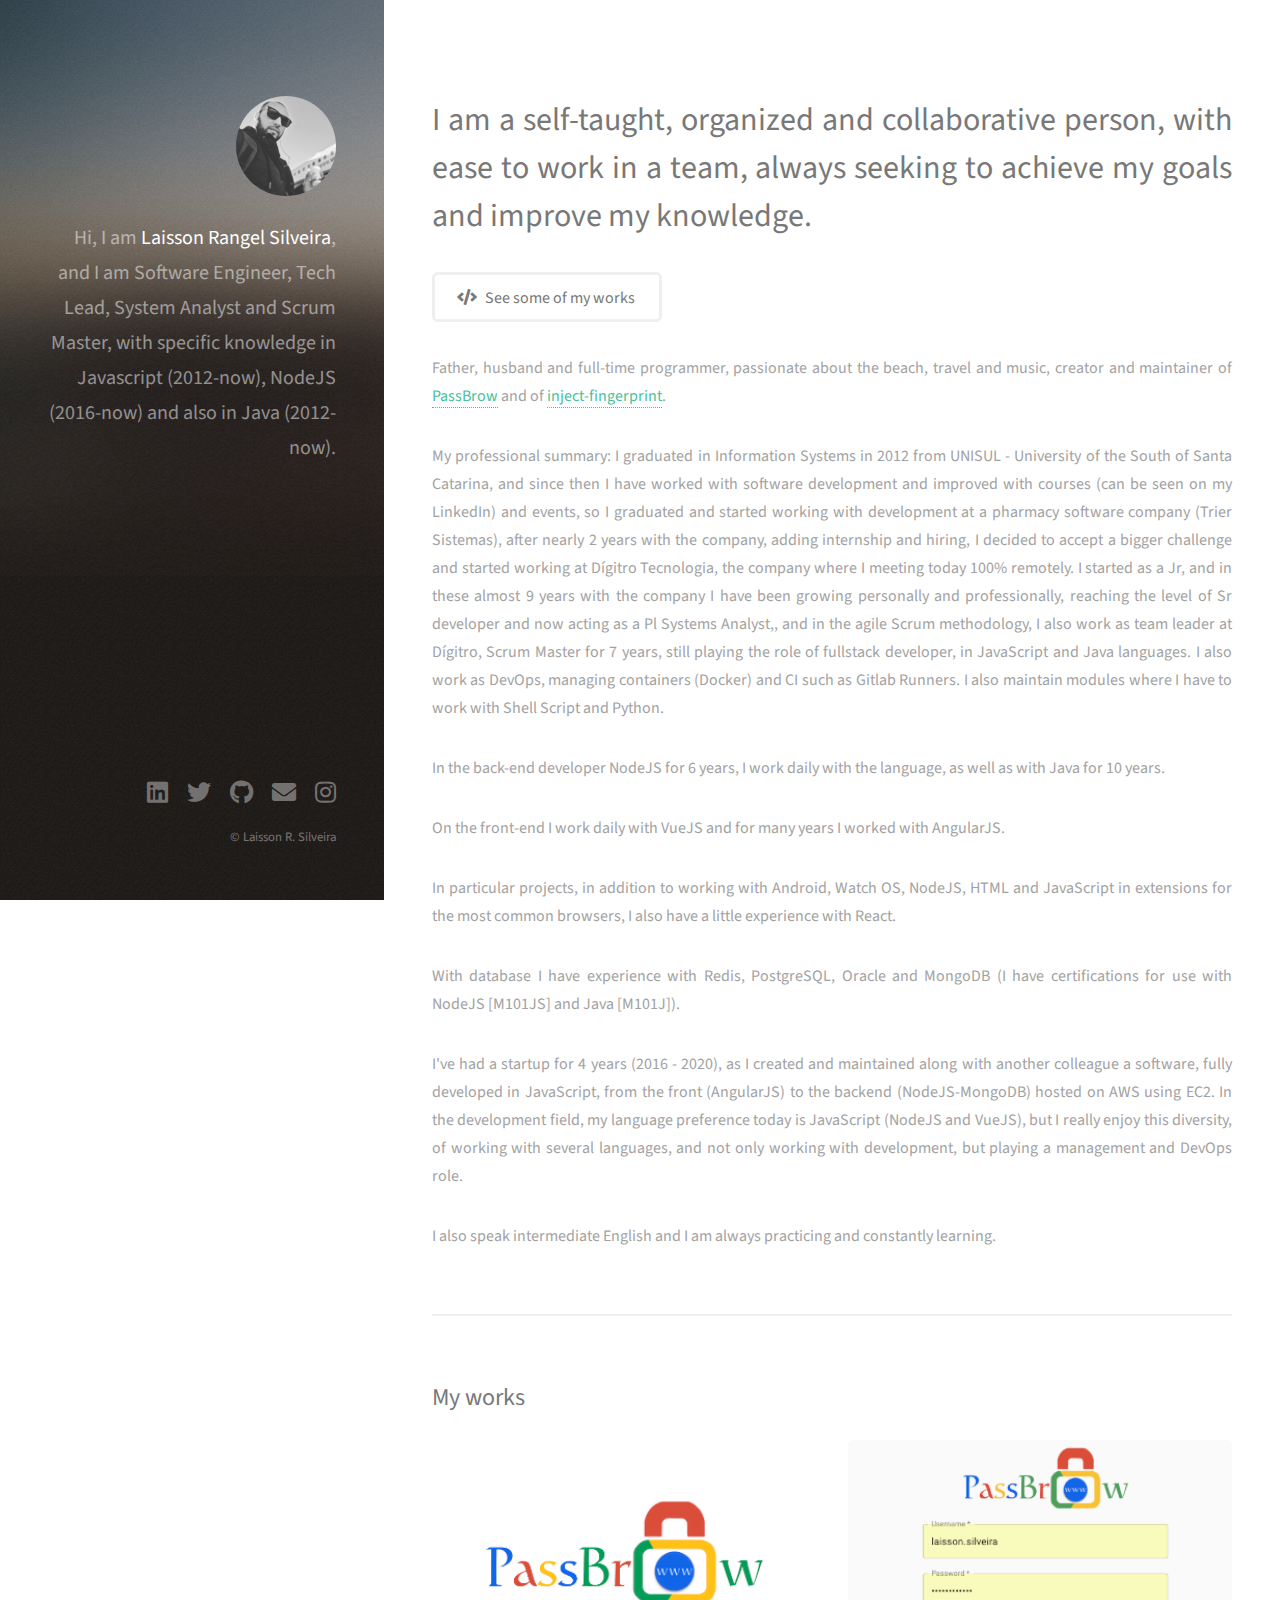
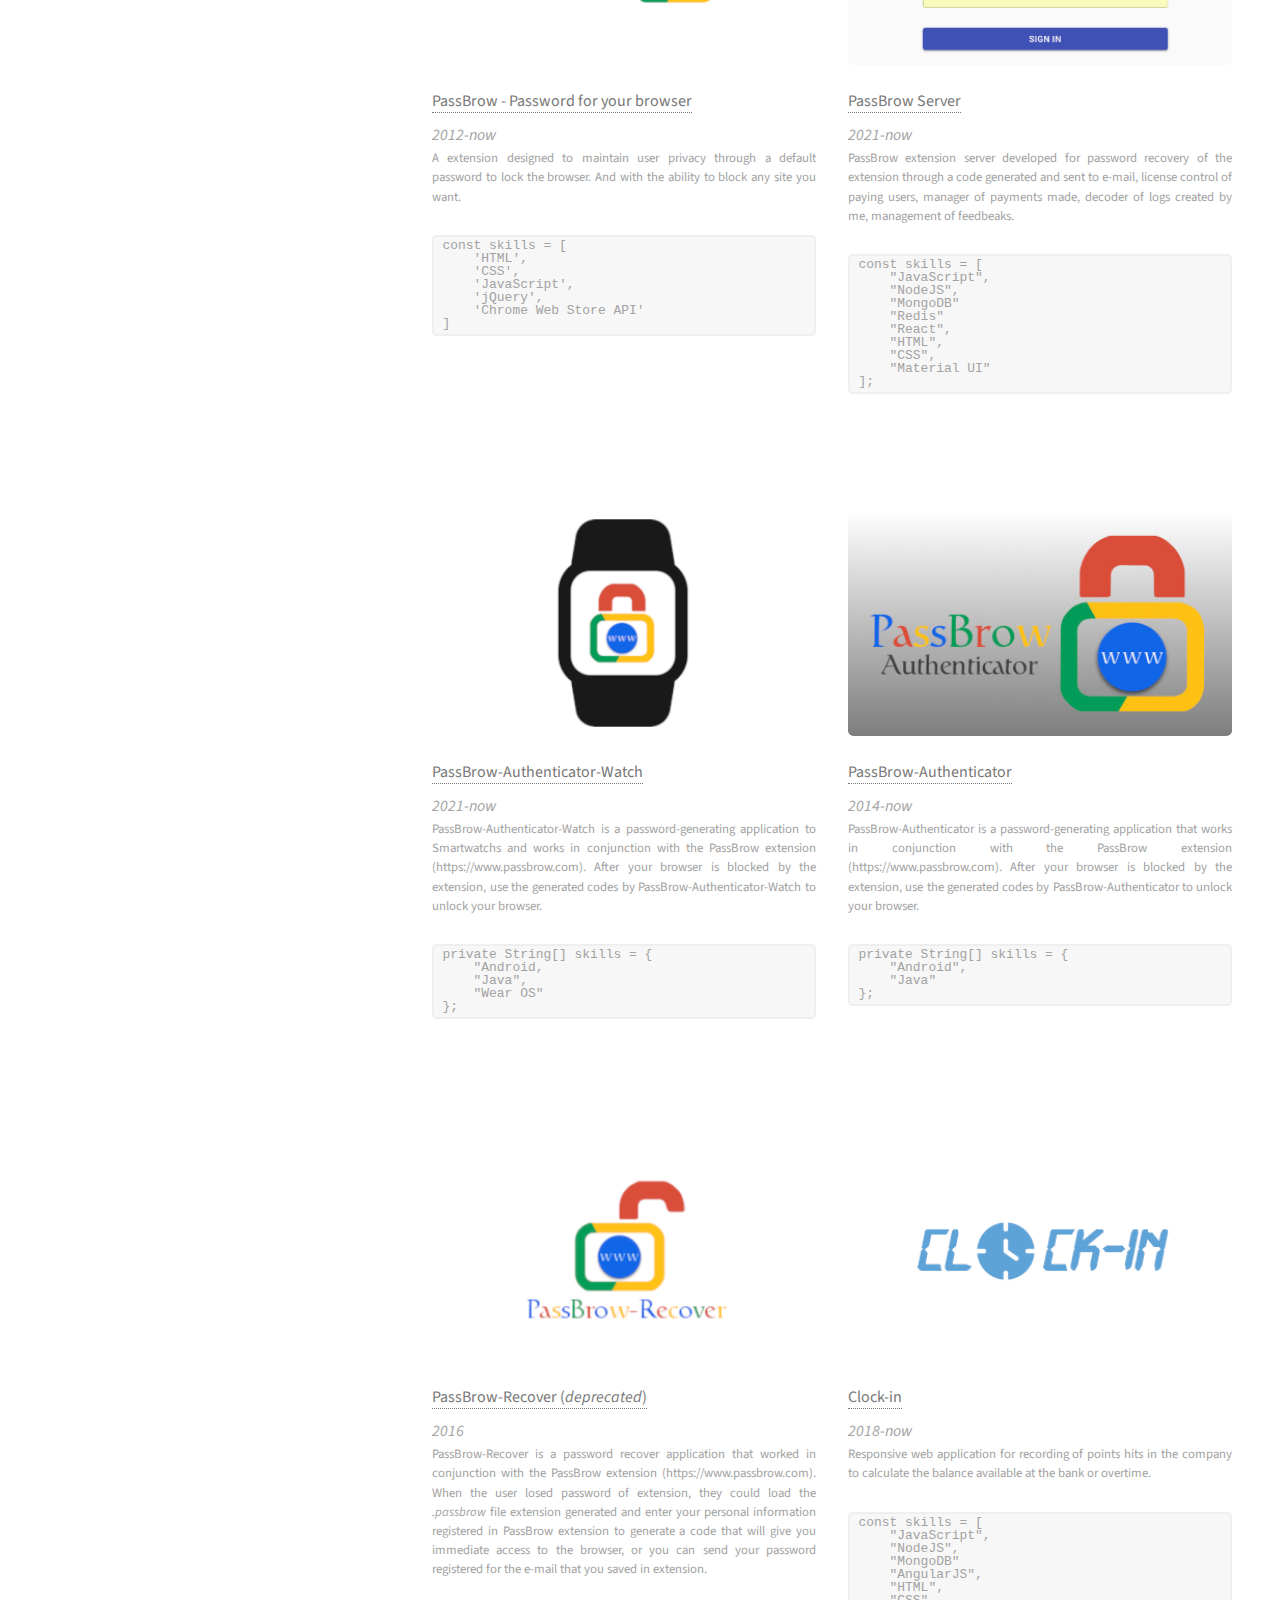
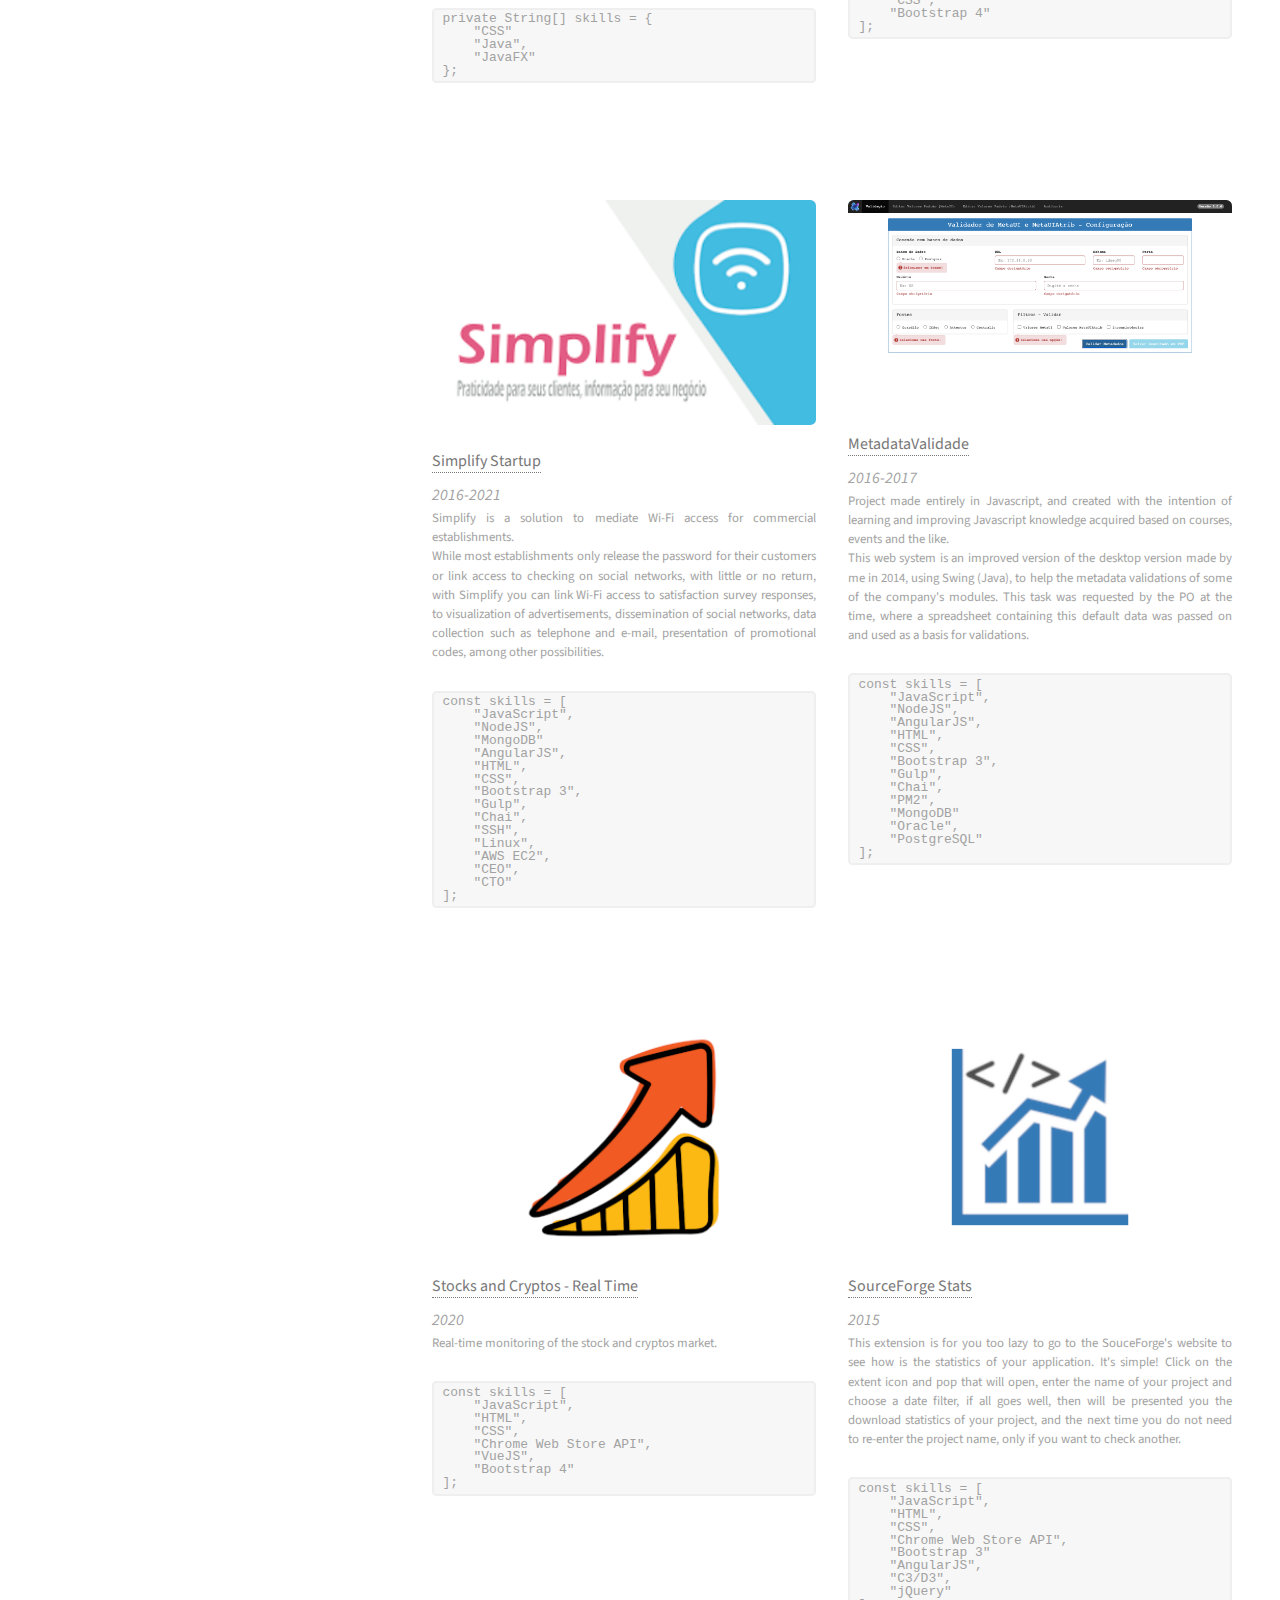
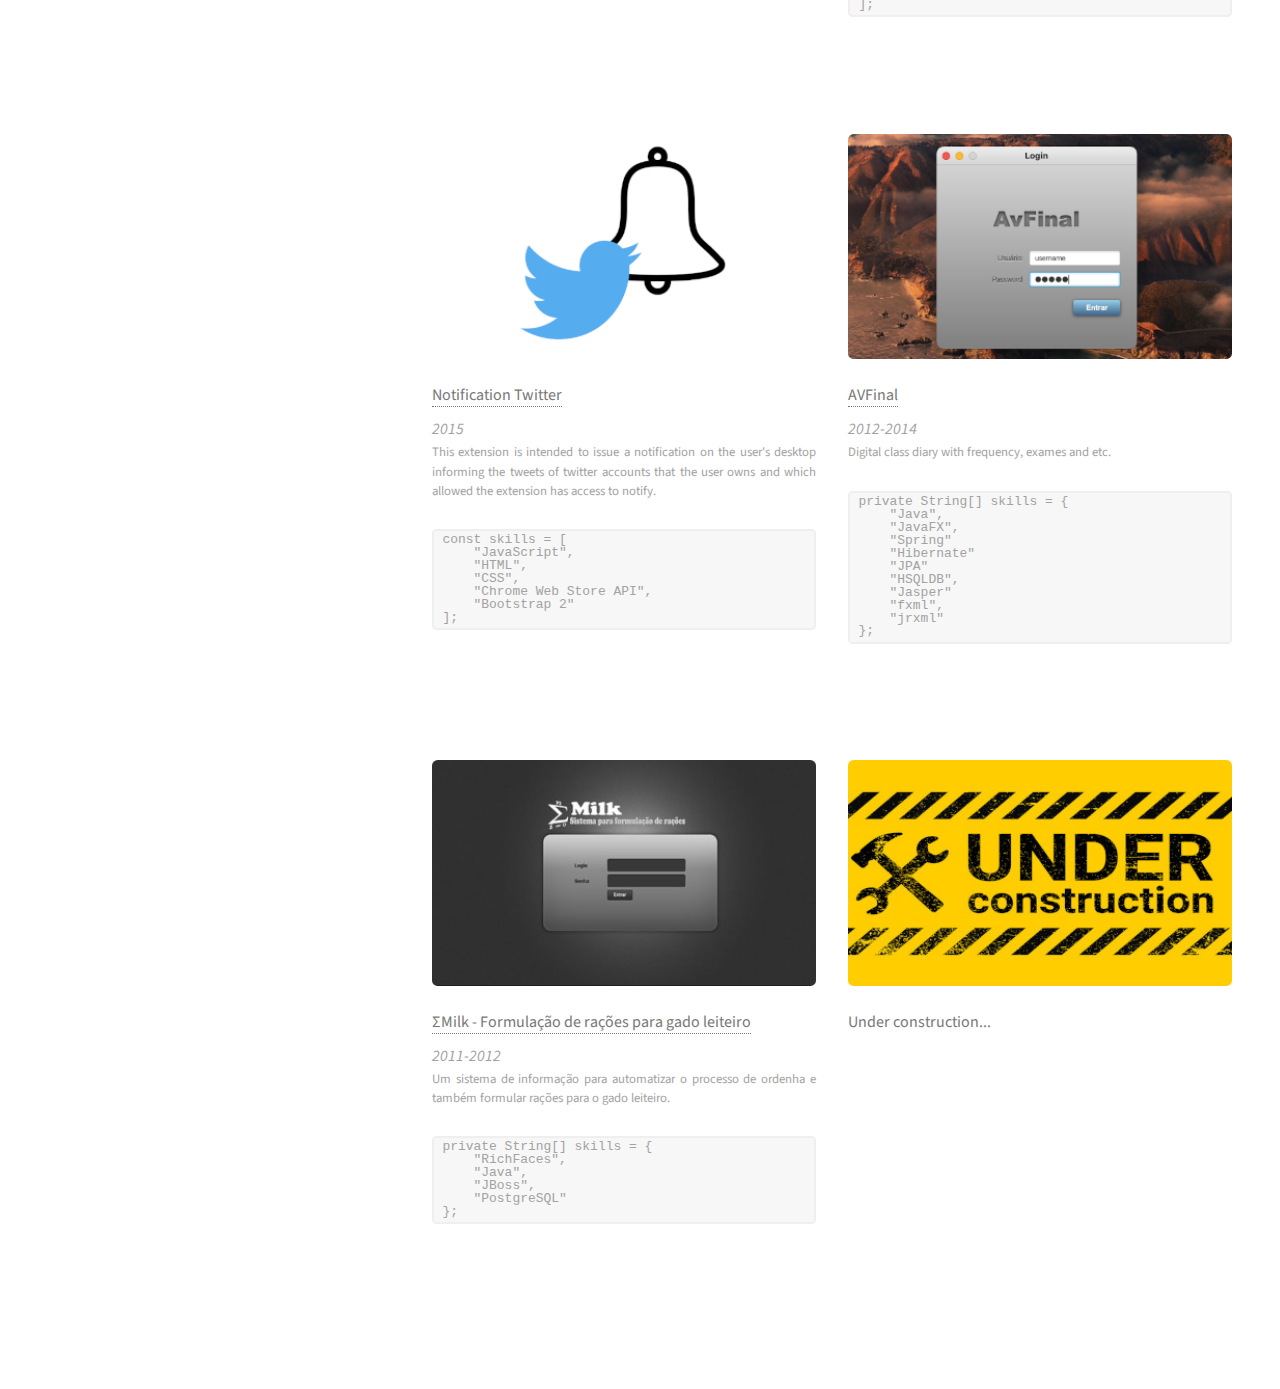
==== index.html @ 59144c46 "Fix" ====
<!DOCTYPE HTML>
<html>

<head>
    <title>Laisson Silveira</title>
    <meta charset="utf-8" />
    <link rel="icon" href="images/favicon.png">
    <meta name="viewport" content="width=device-width, initial-scale=1, user-scalable=no" />
    <meta name="description"
        content="Hi, I am Laisson R. Silveira, and I am Software Engineer, Tech Lead, System Analyst and Scrum Master, with specific knowledge in Javascript and also in Java." />
    <meta itemprop="name" content="Laisson R. Silveira - Software Engineer | Systems analyst">
    <meta itemprop="image" content="https://laissonsilveira.github.io/images/me.jpg">
    <meta name="twitter:card" content="summary" />
    <meta name="twitter:site" content="@laisson_rangel" />
    <meta name="twitter:title" content="Laisson R. Silveira - Software Engineer" />
    <meta name="twitter:url" content="http://laissonsilveira.github.io/" />
    <meta name="twitter:image" content="https://laissonsilveira.github.io/images/me.jpg" />
    <meta name="twitter:description"
        content="Hi, I am Laisson R. Silveira, and I am Software Engineer, Tech Lead, System Analyst and Scrum Master, with specific knowledge in Javascript and also in Java." />
    <link rel="stylesheet" href="assets/css/main.css" />
    <!-- Global site tag (gtag.js) - Google Analytics -->
    <script async src="https://www.googletagmanager.com/gtag/js?id=G-X16SD6MWQ6"></script>
    <script>
        window.dataLayer = window.dataLayer || [];
        function gtag() { dataLayer.push(arguments); }
        gtag('js', new Date());
        gtag('config', 'G-X16SD6MWQ6');
    </script>
</head>

<body class="is-preload">
    <!-- Header -->
    <header id="header">
        <div class="inner">
            <a href="#" class="image avatar"><img src="images/avatar.jpg" alt="" /></a>
            <h1>
                Hi, I am <strong>Laisson Rangel Silveira</strong>, and I am Software Engineer, Tech Lead, System Analyst
                and Scrum Master, with specific knowledge in Javascript (2012-now), NodeJS (2016-now) and also in Java
                (2012-now).
            </h1>
        </div>
    </header>

    <!-- Main -->
    <div id="main">
        <!-- Description -->
        <section class="description-text">
            <header class="major">
                <h2>I am a self-taught, organized and collaborative person, with ease to work in a team, always seeking
                    to achieve my goals and improve my knowledge.</h2>
                <ul class="actions">
                    <li><a href="#my-works" class="button icon solid fa-code">See some of my works</a></li>
                </ul>
            </header>
            <p>
                Father, husband and full-time programmer, passionate about the beach, travel and music, creator and
                maintainer of <a href="https://www.passbrow.com" target="_blank">PassBrow</a> and of <a
                    href="https://laissonsilveira.github.io/inject-fingerprint/" target="_blank">inject-fingerprint</a>.
            </p>
            <p>
                My professional summary: I graduated in Information Systems in 2012 from UNISUL - University of the
                South of Santa Catarina, and since then I have worked with software development and improved with
                courses (can be seen on my LinkedIn) and events, so I graduated and started working with development
                at a pharmacy software company (Trier Sistemas), after nearly 2 years with the company, adding
                internship
                and hiring, I decided to accept a bigger challenge and started working at Dígitro Tecnologia, the
                company where I meeting today 100% remotely. I started as a Jr, and in these almost 9 years with the
                company I have been growing personally and professionally, reaching the level of Sr developer and
                now
                acting as a Pl Systems Analyst,, and in the agile Scrum methodology, I also work as team leader at
                Dígitro, Scrum Master for 7 years, still playing the role of fullstack developer, in JavaScript and
                Java
                languages. I also work as DevOps, managing containers (Docker) and CI such as Gitlab Runners. I also
                maintain modules where I have to work with Shell Script and Python.
            </p>

            <p>
                In the back-end developer NodeJS for 6 years, I work daily with the language, as well as with Java
                for
                10 years.
            </p>

            <p>
                On the front-end I work daily with VueJS and for many years I worked with AngularJS.
            </p>

            <p>
                In particular projects, in addition to working with Android, Watch OS, NodeJS, HTML and JavaScript
                in
                extensions for the most common browsers, I also have a little experience with React.
            </p>

            <p>
                With database I have experience with
                Redis, PostgreSQL, Oracle and MongoDB (I have certifications for use with NodeJS [M101JS] and Java
                [M101J]).
            </p>
            <p>
                I've had a startup for 4 years (2016 - 2020), as I created and maintained along with another
                colleague a
                software, fully developed in JavaScript, from the front (AngularJS) to the backend (NodeJS-MongoDB)
                hosted on AWS using EC2. In the development field, my language preference today is JavaScript
                (NodeJS
                and VueJS), but I really enjoy this diversity, of working with several languages, and not only
                working
                with development, but playing a management and DevOps role.
            </p>
            <p>
                I also speak intermediate English and I am always practicing and constantly learning.
            </p>
        </section>

        <!-- my-works -->
        <section id="my-works">
            <h2>My works</h2>
            <div class="row">
                <article class="col-6 col-12-xsmall work-item">
                    <a href="images/passbrow/passbrow-02.gif" class="image fit thumb"><img
                            src="images/passbrow/passbrow-01.png" alt="" /></a>
                    <h3>
                        <a href="https://www.passbrow.com" target="_blank">
                            PassBrow - Password for your browser
                        </a>
                    </h3>
                    <em>2012-now</em>
                    <p>A extension designed to maintain user privacy through a default password to lock the browser. And
                        with the ability to block any site you want.</p>
                    </p>
                    <p>
                    <pre>
                        <code>const skills = [
    'HTML',
    'CSS',
    'JavaScript',
    'jQuery',
    'Chrome Web Store API'
]</code>
                    </pre>
                    </p>
                </article>
                <article class="col-6 col-12-xsmall work-item">
                    <a href="images/passbrow/server-02.png" class="image fit thumb"><img
                            src="images/passbrow/server-01.png" alt="" /></a>
                    <h3>
                        <a href="https://passbrow-recovery.herokuapp.com" target="_blank">
                            PassBrow Server
                        </a>
                    </h3>
                    <em>2021-now</em>
                    <p>
                        PassBrow extension server developed for password recovery of the extension through a code
                        generated and sent to e-mail, license control of paying users, manager of payments made, decoder
                        of logs created by me, management of feedbeaks.
                    </p>
                    <p>
                    <pre>
                        <code>const skills = [
    "JavaScript",
    "NodeJS",
    "MongoDB"
    "Redis"
    "React",
    "HTML",
    "CSS",
    "Material UI"
];</code>
                    </pre>
                    </p>
                </article>
                <article class="col-6 col-12-xsmall work-item">
                    <a href="images/passbrow/watch-02.jpg" class="image fit thumb"><img
                            src="images/passbrow/watch-01.png" alt="" /></a>
                    <h3>
                        <a href="#" target="_blank">
                            PassBrow-Authenticator-Watch
                        </a>
                    </h3>
                    <em>2021-now</em>
                    <p>
                        PassBrow-Authenticator-Watch is a password-generating application to Smartwatchs and works in
                        conjunction with the
                        PassBrow extension (https://www.passbrow.com). After your browser is blocked by the extension,
                        use the generated codes by
                        PassBrow-Authenticator-Watch to unlock your browser.
                    </p>
                    <p>
                    <pre>
                        <code>private String[] skills = {
    "Android,
    "Java",
    "Wear OS"
};</code>
                    </pre>
                    </p>
                </article>
                <article class="col-6 col-12-xsmall work-item">
                    <a href="images/passbrow/authenticator-02.png" class="image fit thumb"><img
                            src="images/passbrow/authenticator-01.jpeg" alt="" /></a>
                    <h3>
                        <a href="https://play.google.com/store/apps/developer?id=Laisson+R.+Silveira" target="_blank">
                            PassBrow-Authenticator
                        </a>
                    </h3>
                    <em>2014-now</em>
                    <p>
                        PassBrow-Authenticator is a password-generating application that works in conjunction with the
                        PassBrow extension (https://www.passbrow.com). After your browser is blocked by the extension,
                        use the generated codes by
                        PassBrow-Authenticator to unlock your browser.
                    </p>
                    <p>
                    <pre>
                        <code>private String[] skills = {
    "Android",
    "Java"
};</code>
                    </pre>
                    </p>
                </article>
                <article class="col-6 col-12-xsmall work-item">
                    <a href="images/passbrow/recover-02.png" class="image fit thumb"><img
                            src="images/passbrow/recover-01.png" alt="" /></a>
                    <h3>
                        <a href="https://sourceforge.net/projects/passbrow-recover/" target="_blank">
                            PassBrow-Recover (<i>deprecated</i>)
                        </a>
                    </h3>
                    <em>2016</em>
                    <p>
                        PassBrow-Recover is a password recover application that worked in conjunction with the
                        PassBrow extension (https://www.passbrow.com). When the user losed password of extension, they
                        could load the <i>.passbrow</i> file extension
                        generated and enter your personal information registered in PassBrow extension to generate a
                        code that will give you immediate access to the browser, or you can send your password
                        registered for the e-mail that you saved in extension.
                    </p>
                    <p>
                    <pre>
                        <code>private String[] skills = {
    "CSS"
    "Java",
    "JavaFX"
};</code>
                    </pre>
                    </p>
                </article>
                <article class="col-6 col-12-xsmall work-item">
                    <a href="images/clockin/clockin-02.png" class="image fit thumb"><img
                            src="images/clockin/clockin-01.png" alt="" /></a>
                    <h3>
                        <a href="http://clock-in-lrs.herokuapp.com/" target="_blank">
                            Clock-in
                        </a>
                    </h3>
                    <em>2018-now</em>
                    <p>
                        Responsive web application for recording of points hits in the company to calculate the balance
                        available at the bank or overtime.
                    </p>
                    <p>
                    <pre>
                        <code>const skills = [
    "JavaScript",
    "NodeJS",
    "MongoDB"
    "AngularJS",
    "HTML",
    "CSS",
    "Bootstrap 4"
];</code>
                    </pre>
                    </p>
                </article>
                <article class="col-6 col-12-xsmall work-item">
                    <a href="images/simplify/simplify-02.png" class="image fit thumb"><img
                            src="images/simplify/simplify-01.png" alt="" /></a>
                    <h3>
                        <a href="https://www.simplifyzone.com.br/" target="_blank">
                            Simplify Startup
                        </a>
                    </h3>
                    <em>2016-2021</em>
                    <p>
                        Simplify is a solution to mediate Wi-Fi access for commercial establishments.
                        <br>
                        While most establishments only release the password for their customers or link access to
                        checking on social networks, with little or no return, with Simplify you can link Wi-Fi access
                        to satisfaction survey responses, to visualization of advertisements, dissemination of social
                        networks, data collection such as telephone and e-mail, presentation of promotional codes, among
                        other possibilities.
                    </p>
                    <p>
                    <pre>
                        <code>const skills = [
    "JavaScript",
    "NodeJS",
    "MongoDB"
    "AngularJS",
    "HTML",
    "CSS",
    "Bootstrap 3",
    "Gulp",
    "Chai",
    "SSH",
    "Linux",
    "AWS EC2",
    "CEO",
    "CTO"
];</code>
                    </pre>
                    </p>
                </article>
                <article class="col-6 col-12-xsmall work-item">
                    <a href="images/metadatavalidate/metadata-validate.png" class="image fit thumb"><img
                            src="images/metadatavalidate/metadata-validate.png" height="208" alt="" /></a>
                    <h3>
                        <a href="https://bitbucket.org/laisson_silveira/metadatavalidate/" target="_blank">
                            MetadataValidade
                        </a>
                    </h3>
                    <em>2016-2017</em>
                    <p>
                        Project made entirely in Javascript, and created with the intention of learning and improving
                        Javascript knowledge acquired based on courses, events and the like.
                        <br>
                        This web system is an improved version of the desktop version made by me in 2014, using Swing
                        (Java), to help the metadata validations of some of the company's modules. This task was
                        requested by the PO at the time, where a spreadsheet containing this default data was passed on
                        and used as a basis for validations.
                    </p>
                    <p>
                    <pre>
                        <code>const skills = [
    "JavaScript",
    "NodeJS",
    "AngularJS",
    "HTML",
    "CSS",
    "Bootstrap 3",
    "Gulp",
    "Chai",
    "PM2",
    "MongoDB"
    "Oracle",
    "PostgreSQL"
];</code>
                    </pre>
                    </p>
                </article>
                <article class="col-6 col-12-xsmall work-item">
                    <a href="images/stock/stock-02.png" class="image fit thumb"><img src="images/stock/stock-01.png"
                            alt="" /></a>
                    <h3>
                        <a href="https://github.com/laissonsilveira/stock-toolbar" target="_blank">
                            Stocks and Cryptos - Real Time
                        </a>
                    </h3>
                    <em>2020</em>
                    <p>
                        Real-time monitoring of the stock and cryptos market.
                    </p>
                    <p>
                    <pre>
                        <code>const skills = [
    "JavaScript",
    "HTML",
    "CSS",
    "Chrome Web Store API",
    "VueJS",
    "Bootstrap 4"
];</code>
                    </pre>
                    </p>
                </article>
                <article class="col-6 col-12-xsmall work-item">
                    <a href="images/sourceforge/sourceforge-02.jpeg" class="image fit thumb"><img
                            src="images/sourceforge/sourceforge-01.png" alt="" /></a>
                    <h3>
                        <a href="https://chrome.google.com/webstore/detail/sourceforge-stats/jhpamgjmjbflcfcfdhopphnfldjmpfej"
                            target="_blank">
                            SourceForge Stats
                        </a>
                    </h3>
                    <em>2015</em>
                    <p>
                        This extension is for you too lazy to go to the SouceForge's website to see how is the
                        statistics of your application. It's simple! Click on the extent icon and pop that will open,
                        enter the name of your project and choose a date filter, if all goes well, then will be
                        presented you the download statistics of your project, and the next time you do not need to
                        re-enter the project name, only if you want to check another.
                    </p>
                    <p>
                    <pre>
                        <code>const skills = [
    "JavaScript",
    "HTML",
    "CSS",
    "Chrome Web Store API",
    "Bootstrap 3"
    "AngularJS",
    "C3/D3",
    "jQuery"
];</code>
                    </pre>
                    </p>
                </article>
                <article class="col-6 col-12-xsmall work-item">
                    <a href="images/twitter/twitter-02.png" class="image fit thumb"><img
                            src="images/twitter/twitter-01.png" alt="" /></a>
                    <h3>
                        <a href="https://github.com/laissonsilveira/twitter-notification" target="_blank">
                            Notification Twitter
                        </a>
                    </h3>
                    <em>2015</em>
                    <p>
                        This extension is intended to issue a notification on the user's desktop informing the tweets of
                        twitter accounts that the user owns and which allowed the extension has access to notify.
                    </p>
                    <p>
                    <pre>
                        <code>const skills = [
    "JavaScript",
    "HTML",
    "CSS",
    "Chrome Web Store API",
    "Bootstrap 2"
];</code>
                    </pre>
                    </p>
                </article>
                <article class="col-6 col-12-xsmall work-item">
                    <a href="images/avfinal/avfinal-02.png" class="image fit thumb"><img
                            src="images/avfinal/avfinal-01.png" alt="" /></a>
                    <h3>
                        <a href="https://github.com/laissonsilveira/avfinal" target="_blank">
                            AVFinal
                        </a>
                    </h3>
                    <em>2012-2014</em>
                    <p>
                        Digital class diary with frequency, exames and etc.
                    </p>
                    <p>
                    <pre>
                        <code>private String[] skills = {
    "Java",
    "JavaFX",
    "Spring"
    "Hibernate"
    "JPA"
    "HSQLDB",
    "Jasper"
    "fxml",
    "jrxml"
};</code>
                    </pre>
                    </p>
                </article>
                <article class="col-6 col-12-xsmall work-item">
                    <a href="images/emilk/emilk-02.jpeg" class="image fit thumb">
                        <img src="images/emilk/emilk-01.jpeg" alt="" /></a>
                    <h3>
                        <a href="https://lyonzimba.wixsite.com/emilk" target="_blank">
                            ​ΣMilk - Formulação de rações para gado leiteiro
                        </a>
                    </h3>
                    <em>2011-2012</em>
                    <p>
                        Um sistema de informação para automatizar o processo de ordenha e também formular rações para o
                        gado leiteiro.
                    </p>
                    <p>
                    <pre>
                        <code>private String[] skills = {
    "RichFaces",
    "Java",
    "JBoss",
    "PostgreSQL"
};</code>
                        </pre>
                    </p>
                </article>
                <article class="col-6 col-12-xsmall work-item">
                    <a href="images/under-construction.jpeg" class="image fit thumb"><img
                            src="images/under-construction.jpeg" alt="" /></a>
                    <h3>Under construction...</h3>
                </article>
                <!-- <article class="col-6 col-12-xsmall work-item">
                    <script async
                        src="https://pagead2.googlesyndication.com/pagead/js/adsbygoogle.js?client=ca-pub-0862390442495708"
                        crossorigin="anonymous"></script>
                    <ins class="adsbygoogle" style="display:block" data-ad-client="ca-pub-0862390442495708"
                        data-ad-slot="3346891130" data-ad-format="auto" data-full-width-responsive="true"></ins>
                    <script>
                        (adsbygoogle = window.adsbygoogle || []).push({});
                    </script>
                </article> -->
            </div>
            <!-- <ul class="actions">
                <li><a href="#" class="button">Full Portfolio</a></li>
            </ul> -->
        </section>

        <!-- <section id="four">
            <h2>Elements</h2>

            <section>
                <h4>Text</h4>
                <p>This is <b>bold</b> and this is <strong>strong</strong>. This is <i>italic</i> and this is
                    <em>emphasized</em>.
                    This is <sup>superscript</sup> text and this is <sub>subscript</sub> text.
                    This is <u>underlined</u> and this is code: <code>for (;;) { ... }</code>. Finally, <a href="#">this
                        is a link</a>.
                </p>
                <hr />
                <header>
                    <h4>Heading with a Subtitle</h4>
                    <p>Lorem ipsum dolor sit amet nullam id egestas urna aliquam</p>
                </header>
                <p>Nunc lacinia ante nunc ac lobortis. Interdum adipiscing gravida odio porttitor sem non mi integer non
                    faucibus ornare mi ut ante amet placerat aliquet. Volutpat eu sed ante lacinia sapien lorem accumsan
                    varius montes viverra nibh in adipiscing blandit tempus accumsan.</p>
                <header>
                    <h5>Heading with a Subtitle</h5>
                    <p>Lorem ipsum dolor sit amet nullam id egestas urna aliquam</p>
                </header>
                <p>Nunc lacinia ante nunc ac lobortis. Interdum adipiscing gravida odio porttitor sem non mi integer non
                    faucibus ornare mi ut ante amet placerat aliquet. Volutpat eu sed ante lacinia sapien lorem accumsan
                    varius montes viverra nibh in adipiscing blandit tempus accumsan.</p>
                <hr />
                <h2>Heading Level 2</h2>
                <h3>Heading Level 3</h3>
                <h4>Heading Level 4</h4>
                <h5>Heading Level 5</h5>
                <h6>Heading Level 6</h6>
                <hr />
                <h5>Blockquote</h5>
                <blockquote>Fringilla nisl. Donec accumsan interdum nisi, quis tincidunt felis sagittis eget tempus
                    euismod. Vestibulum ante ipsum primis in faucibus vestibulum. Blandit adipiscing eu felis iaculis
                    volutpat ac adipiscing accumsan faucibus. Vestibulum ante ipsum primis in faucibus lorem ipsum dolor
                    sit amet nullam adipiscing eu felis.</blockquote>
                <h5>Preformatted</h5>
                <pre><code>i = 0;

while (!deck.isInOrder()) {
print 'Iteration ' + i;
deck.shuffle();
i++;
}

print 'It took ' + i + ' iterations to sort the deck.';</code></pre>
            </section>

            <section>
                <h4>Lists</h4>
                <div class="row">
                    <div class="col-6 col-12-xsmall">
                        <h5>Unordered</h5>
                        <ul>
                            <li>Dolor pulvinar etiam magna etiam.</li>
                            <li>Sagittis adipiscing lorem eleifend.</li>
                            <li>Felis enim feugiat dolore viverra.</li>
                        </ul>
                        <h5>Alternate</h5>
                        <ul class="alt">
                            <li>Dolor pulvinar etiam magna etiam.</li>
                            <li>Sagittis adipiscing lorem eleifend.</li>
                            <li>Felis enim feugiat dolore viverra.</li>
                        </ul>
                    </div>
                    <div class="col-6 col-12-xsmall">
                        <h5>Ordered</h5>
                        <ol>
                            <li>Dolor pulvinar etiam magna etiam.</li>
                            <li>Etiam vel felis at lorem sed viverra.</li>
                            <li>Felis enim feugiat dolore viverra.</li>
                            <li>Dolor pulvinar etiam magna etiam.</li>
                            <li>Etiam vel felis at lorem sed viverra.</li>
                            <li>Felis enim feugiat dolore viverra.</li>
                        </ol>
                        <h5>Icons</h5>
                        <ul class="icons">
                            <li><a href="#" class="icon brands fa-twitter"><span class="label">Twitter</span></a></li>
                            <li><a href="#" class="icon brands fa-facebook-f"><span class="label">Facebook</span></a>
                            </li>
                            <li><a href="#" class="icon brands fa-instagram"><span class="label">Instagram</span></a>
                            </li>
                            <li><a href="#" class="icon brands fa-github"><span class="label">Github</span></a></li>
                            <li><a href="#" class="icon brands fa-dribbble"><span class="label">Dribbble</span></a></li>
                            <li><a href="#" class="icon brands fa-tumblr"><span class="label">Tumblr</span></a></li>
                        </ul>
                    </div>
                </div>
                <h5>Actions</h5>
                <ul class="actions">
                    <li><a href="#" class="button primary">Default</a></li>
                    <li><a href="#" class="button">Default</a></li>
                </ul>
                <ul class="actions small">
                    <li><a href="#" class="button primary small">Small</a></li>
                    <li><a href="#" class="button small">Small</a></li>
                </ul>
                <div class="row">
                    <div class="col-6 col-12-small">
                        <ul class="actions stacked">
                            <li><a href="#" class="button primary">Default</a></li>
                            <li><a href="#" class="button">Default</a></li>
                        </ul>
                    </div>
                    <div class="col-6 col-12-small">
                        <ul class="actions stacked">
                            <li><a href="#" class="button primary small">Small</a></li>
                            <li><a href="#" class="button small">Small</a></li>
                        </ul>
                    </div>
                    <div class="col-6 col-12-small">
                        <ul class="actions stacked">
                            <li><a href="#" class="button primary fit">Default</a></li>
                            <li><a href="#" class="button fit">Default</a></li>
                        </ul>
                    </div>
                    <div class="col-6 col-12-small">
                        <ul class="actions stacked">
                            <li><a href="#" class="button primary small fit">Small</a></li>
                            <li><a href="#" class="button small fit">Small</a></li>
                        </ul>
                    </div>
                </div>
            </section>

            <section>
                <h4>Table</h4>
                <h5>Default</h5>
                <div class="table-wrapper">
                    <table>
                        <thead>
                            <tr>
                                <th>Name</th>
                                <th>Description</th>
                                <th>Price</th>
                            </tr>
                        </thead>
                        <tbody>
                            <tr>
                                <td>Item One</td>
                                <td>Ante turpis integer aliquet porttitor.</td>
                                <td>29.99</td>
                            </tr>
                            <tr>
                                <td>Item Two</td>
                                <td>Vis ac commodo adipiscing arcu aliquet.</td>
                                <td>19.99</td>
                            </tr>
                            <tr>
                                <td>Item Three</td>
                                <td> Morbi faucibus arcu accumsan lorem.</td>
                                <td>29.99</td>
                            </tr>
                            <tr>
                                <td>Item Four</td>
                                <td>Vitae integer tempus condimentum.</td>
                                <td>19.99</td>
                            </tr>
                            <tr>
                                <td>Item Five</td>
                                <td>Ante turpis integer aliquet porttitor.</td>
                                <td>29.99</td>
                            </tr>
                        </tbody>
                        <tfoot>
                            <tr>
                                <td colspan="2"></td>
                                <td>100.00</td>
                            </tr>
                        </tfoot>
                    </table>
                </div>

                <h5>Alternate</h5>
                <div class="table-wrapper">
                    <table class="alt">
                        <thead>
                            <tr>
                                <th>Name</th>
                                <th>Description</th>
                                <th>Price</th>
                            </tr>
                        </thead>
                        <tbody>
                            <tr>
                                <td>Item One</td>
                                <td>Ante turpis integer aliquet porttitor.</td>
                                <td>29.99</td>
                            </tr>
                            <tr>
                                <td>Item Two</td>
                                <td>Vis ac commodo adipiscing arcu aliquet.</td>
                                <td>19.99</td>
                            </tr>
                            <tr>
                                <td>Item Three</td>
                                <td> Morbi faucibus arcu accumsan lorem.</td>
                                <td>29.99</td>
                            </tr>
                            <tr>
                                <td>Item Four</td>
                                <td>Vitae integer tempus condimentum.</td>
                                <td>19.99</td>
                            </tr>
                            <tr>
                                <td>Item Five</td>
                                <td>Ante turpis integer aliquet porttitor.</td>
                                <td>29.99</td>
                            </tr>
                        </tbody>
                        <tfoot>
                            <tr>
                                <td colspan="2"></td>
                                <td>100.00</td>
                            </tr>
                        </tfoot>
                    </table>
                </div>
            </section>

            <section>
                <h4>Buttons</h4>
                <ul class="actions">
                    <li><a href="#" class="button primary">Primary</a></li>
                    <li><a href="#" class="button">Default</a></li>
                </ul>
                <ul class="actions">
                    <li><a href="#" class="button large">Large</a></li>
                    <li><a href="#" class="button">Default</a></li>
                    <li><a href="#" class="button small">Small</a></li>
                </ul>
                <ul class="actions fit">
                    <li><a href="#" class="button primary fit">Fit</a></li>
                    <li><a href="#" class="button fit">Fit</a></li>
                </ul>
                <ul class="actions fit small">
                    <li><a href="#" class="button primary fit small">Fit + Small</a></li>
                    <li><a href="#" class="button fit small">Fit + Small</a></li>
                </ul>
                <ul class="actions">
                    <li><a href="#" class="button primary icon solid fa-download">Icon</a></li>
                    <li><a href="#" class="button icon solid fa-download">Icon</a></li>
                </ul>
                <ul class="actions">
                    <li><span class="button primary disabled">Primary</span></li>
                    <li><span class="button disabled">Default</span></li>
                </ul>
            </section>

            <section>
                <h4>Form</h4>
                <form method="post" action="#">
                    <div class="row gtr-uniform gtr-50">
                        <div class="col-6 col-12-xsmall">
                            <input type="text" name="demo-name" id="demo-name" value="" placeholder="Name" />
                        </div>
                        <div class="col-6 col-12-xsmall">
                            <input type="email" name="demo-email" id="demo-email" value="" placeholder="Email" />
                        </div>
                        <div class="col-12">
                            <select name="demo-category" id="demo-category">
                                <option value="">- Category -</option>
                                <option value="1">Manufacturing</option>
                                <option value="1">Shipping</option>
                                <option value="1">Administration</option>
                                <option value="1">Human Resources</option>
                            </select>
                        </div>
                        <div class="col-4 col-12-small">
                            <input type="radio" id="demo-priority-low" name="demo-priority" checked>
                            <label for="demo-priority-low">Low Priority</label>
                        </div>
                        <div class="col-4 col-12-small">
                            <input type="radio" id="demo-priority-normal" name="demo-priority">
                            <label for="demo-priority-normal">Normal Priority</label>
                        </div>
                        <div class="col-4 col-12-small">
                            <input type="radio" id="demo-priority-high" name="demo-priority">
                            <label for="demo-priority-high">High Priority</label>
                        </div>
                        <div class="col-6 col-12-small">
                            <input type="checkbox" id="demo-copy" name="demo-copy">
                            <label for="demo-copy">Email me a copy of this message</label>
                        </div>
                        <div class="col-6 col-12-small">
                            <input type="checkbox" id="demo-human" name="demo-human" checked>
                            <label for="demo-human">I am a human and not a robot</label>
                        </div>
                        <div class="col-12">
                            <textarea name="demo-message" id="demo-message" placeholder="Enter your message"
                                rows="6"></textarea>
                        </div>
                        <div class="col-12">
                            <ul class="actions">
                                <li><input type="submit" value="Send Message" class="primary" /></li>
                                <li><input type="reset" value="Reset" /></li>
                            </ul>
                        </div>
                    </div>
                </form>
            </section>

            <section>
                <h4>Image</h4>
                <h5>Fit</h5>
                <div class="box alt">
                    <div class="row gtr-50 gtr-uniform">
                        <div class="col-12"><span class="image fit"><img src="images/fulls/05.jpg" alt="" /></span>
                        </div>
                        <div class="col-4"><span class="image fit"><img src="images/thumbs/01.jpg" alt="" /></span>
                        </div>
                        <div class="col-4"><span class="image fit"><img src="images/thumbs/02.jpg" alt="" /></span>
                        </div>
                        <div class="col-4"><span class="image fit"><img src="images/thumbs/03.jpg" alt="" /></span>
                        </div>
                        <div class="col-4"><span class="image fit"><img src="images/thumbs/04.jpg" alt="" /></span>
                        </div>
                        <div class="col-4"><span class="image fit"><img src="images/thumbs/05.jpg" alt="" /></span>
                        </div>
                        <div class="col-4"><span class="image fit"><img src="images/thumbs/06.jpg" alt="" /></span>
                        </div>
                        <div class="col-4"><span class="image fit"><img src="images/thumbs/03.jpg" alt="" /></span>
                        </div>
                        <div class="col-4"><span class="image fit"><img src="images/thumbs/02.jpg" alt="" /></span>
                        </div>
                        <div class="col-4"><span class="image fit"><img src="images/thumbs/01.jpg" alt="" /></span>
                        </div>
                    </div>
                </div>
                <h5>Left &amp; Right</h5>
                <p><span class="image left"><img src="images/avatar.jpg" alt="" /></span>Fringilla nisl. Donec accumsan
                    interdum nisi, quis tincidunt felis sagittis eget. tempus euismod. Vestibulum ante ipsum primis in
                    faucibus vestibulum. Blandit adipiscing eu felis iaculis volutpat ac adipiscing accumsan eu
                    faucibus. Integer ac pellentesque praesent tincidunt felis sagittis eget. tempus euismod. Vestibulum
                    ante ipsum primis in faucibus vestibulum. Blandit adipiscing eu felis iaculis volutpat ac adipiscing
                    accumsan eu faucibus. Integer ac pellentesque praesent. Donec accumsan interdum nisi, quis tincidunt
                    felis sagittis eget. tempus euismod. Vestibulum ante ipsum primis in faucibus vestibulum. Blandit
                    adipiscing eu felis iaculis volutpat ac adipiscing accumsan eu faucibus. Integer ac pellentesque
                    praesent tincidunt felis sagittis eget. tempus euismod. Vestibulum ante ipsum primis in faucibus
                    vestibulum. Blandit adipiscing eu felis iaculis volutpat ac adipiscing accumsan eu faucibus. Integer
                    ac pellentesque praesent.</p>
                <p><span class="image right"><img src="images/avatar.jpg" alt="" /></span>Fringilla nisl. Donec accumsan
                    interdum nisi, quis tincidunt felis sagittis eget. tempus euismod. Vestibulum ante ipsum primis in
                    faucibus vestibulum. Blandit adipiscing eu felis iaculis volutpat ac adipiscing accumsan eu
                    faucibus. Integer ac pellentesque praesent tincidunt felis sagittis eget. tempus euismod. Vestibulum
                    ante ipsum primis in faucibus vestibulum. Blandit adipiscing eu felis iaculis volutpat ac adipiscing
                    accumsan eu faucibus. Integer ac pellentesque praesent. Donec accumsan interdum nisi, quis tincidunt
                    felis sagittis eget. tempus euismod. Vestibulum ante ipsum primis in faucibus vestibulum. Blandit
                    adipiscing eu felis iaculis volutpat ac adipiscing accumsan eu faucibus. Integer ac pellentesque
                    praesent tincidunt felis sagittis eget. tempus euismod. Vestibulum ante ipsum primis in faucibus
                    vestibulum. Blandit adipiscing eu felis iaculis volutpat ac adipiscing accumsan eu faucibus. Integer
                    ac pellentesque praesent.</p>
            </section>

        </section> -->

    </div>

    <!-- Footer -->
    <footer id="footer">
        <div class="inner">
            <ul class="icons">
                <li><a href="https://www.linkedin.com/in/laissonsilveira/" class="icon brands fa-linkedin"
                        target="_blank"><span class="label">LinkedIn</span></a></li>
                <li><a href="https://twitter.com/laisson_rangel" class="icon brands fa-twitter" target="_blank"><span
                            class="label">Twitter</span></a></li>
                <li><a href="https://github.com/laissonsilveira" class="icon brands fa-github" target="_blank"><span
                            class="label">Github</span></a></li>
                <li><a href="mailto=laisson.r.silveira@gmail.com" class="icon solid fa-envelope" target="_blank"><span
                            class="label">Email</span></a></li>
                <li><a href="https://www.instagram.com/laissonsilveira" class="icon brands fa-instagram"
                        target="_blank"><span class="label">Instagram</span></a></li>
            </ul>
            <ul class="copyright">
                <li>&copy; Laisson R. Silveira</li>
            </ul>
        </div>
    </footer>

    <!-- Scripts -->
    <script src="assets/js/jquery.min.js"></script>
    <script src="assets/js/jquery.poptrox.min.js"></script>
    <script src="assets/js/browser.min.js"></script>
    <script src="assets/js/breakpoints.min.js"></script>
    <script src="assets/js/util.js"></script>
    <script src="assets/js/main.js"></script>

</body>

</html>
---- assets/css/main.css ----
@import url("fontawesome-all.min.css");
@import url("https://fonts.googleapis.com/css?family=Source+Sans+Pro:400,400italic");

/*
	Strata by HTML5 UP
	html5up.net | @ajlkn
	Free for personal and commercial use under the CCA 3.0 license (html5up.net/license)
*/

html, body, div, span, applet, object,
iframe, h1, h2, h3, h4, h5, h6, p, blockquote,
pre, a, abbr, acronym, address, big, cite,
code, del, dfn, em, img, ins, kbd, q, s, samp,
small, strike, strong, sub, sup, tt, var, b,
u, i, center, dl, dt, dd, ol, ul, li, fieldset,
form, label, legend, table, caption, tbody,
tfoot, thead, tr, th, td, article, aside,
canvas, details, embed, figure, figcaption,
footer, header, hgroup, menu, nav, output, ruby,
section, summary, time, mark, audio, video {
    margin: 0;
    padding: 0;
    border: 0;
    font-size: 100%;
    font: inherit;
    vertical-align: baseline;
}

article, aside, details, figcaption, figure,
footer, header, hgroup, menu, nav, section {
    display: block;
}

body {
    line-height: 1;
}

ol, ul {
    list-style: none;
}

blockquote, q {
    quotes: none;
}

blockquote:before, blockquote:after, q:before, q:after {
    content: '';
    content: none;
}

table {
    border-collapse: collapse;
    border-spacing: 0;
}

body {
    -webkit-text-size-adjust: none;
}

mark {
    background-color: transparent;
    color: inherit;
}

input::-moz-focus-inner {
    border: 0;
    padding: 0;
}

input, select, textarea {
    -moz-appearance: none;
    -webkit-appearance: none;
    -ms-appearance: none;
    appearance: none;
}

/* Basic */

html {
    box-sizing: border-box;
}

*, *:before, *:after {
    box-sizing: inherit;
}

body {
    background: #fff;
}

body.is-preload *, body.is-preload *:before, body.is-preload *:after {
    -moz-animation: none !important;
    -webkit-animation: none !important;
    -ms-animation: none !important;
    animation: none !important;
    -moz-transition: none !important;
    -webkit-transition: none !important;
    -ms-transition: none !important;
    transition: none !important;
}

body, input, select, textarea {
    color: #a2a2a2;
    font-family: "Source Sans Pro", Helvetica, sans-serif;
    font-size: 16pt;
    font-weight: 400;
    line-height: 1.75em;
}

a {
    -moz-transition: color 0.2s ease-in-out, border-color 0.2s ease-in-out;
    -webkit-transition: color 0.2s ease-in-out, border-color 0.2s ease-in-out;
    -ms-transition: color 0.2s ease-in-out, border-color 0.2s ease-in-out;
    transition: color 0.2s ease-in-out, border-color 0.2s ease-in-out;
    border-bottom: dotted 1px;
    color: #49bf9d;
    text-decoration: none;
}

a:hover {
    border-bottom-color: transparent;
    color: #49bf9d !important;
    text-decoration: none;
}

strong, b {
    color: #787878;
    font-weight: 400;
}

em, i {
    font-style: italic;
}

p {
    margin: 0 0 2em 0;
}

h1, h2, h3, h4, h5, h6 {
    color: #787878;
    font-weight: 400;
    line-height: 1em;
    margin: 0 0 1em 0;
}

h1 a, h2 a, h3 a, h4 a, h5 a, h6 a {
    color: inherit;
    text-decoration: none;
}

h1 {
    font-size: 2em;
    line-height: 1.5em;
}

h2 {
    font-size: 1.5em;
    line-height: 1.5em;
}

h3 {
    font-size: 1.25em;
    line-height: 1.5em;
}

h4 {
    font-size: 1.1em;
    line-height: 1.5em;
}

h5 {
    font-size: 0.9em;
    line-height: 1.5em;
}

h6 {
    font-size: 0.7em;
    line-height: 1.5em;
}

sub {
    font-size: 0.8em;
    position: relative;
    top: 0.5em;
}

sup {
    font-size: 0.8em;
    position: relative;
    top: -0.5em;
}

hr {
    border: 0;
    border-bottom: solid 2px #efefef;
    margin: 2em 0;
}

hr.major {
    margin: 3em 0;
}

blockquote {
    border-left: solid 6px #efefef;
    font-style: italic;
    margin: 0 0 2em 0;
    padding: 0.5em 0 0.5em 1.5em;
}

code {
    background: #f7f7f7;
    border-radius: 0.35em;
    border: solid 2px #efefef;
    font-family: "Courier New", monospace;
    font-size: 0.9em;
    /* margin: 0 0.25em; */
    padding: 0.25em 0.65em;
}

pre {
    -webkit-overflow-scrolling: touch;
    font-family: "Courier New", monospace;
    font-size: 0.9em;
    margin: 0 0 2em 0;
}

pre code {
    display: block;
    line-height: 1em;
    /* padding: 1em 1.5em; */
    overflow-x: auto;
}

.align-left {
    text-align: left;
}

.align-center {
    text-align: center;
}

.align-right {
    text-align: right;
}

/* Container */

.container {
    margin: 0 auto;
    max-width: calc(100% - 4em);
    width: 100%;
}

.container.xsmall {
    width: 25%;
}

.container.small {
    width: 50%;
}

.container.medium {
    width: 75%;
}

.container.large {
    width: 125%;
}

.container.xlarge {
    width: 150%;
}

.container.max {
    width: 100%;
}

@media screen and (max-width: 980px) {

    .container {
        width: 100% !important;
        max-width: 100% !important;
    }

}

@media screen and (max-width: 480px) {

    .container {
        max-width: calc(100% - 3em);
    }

}

/* Row */

.row {
    display: flex;
    flex-wrap: wrap;
    box-sizing: border-box;
    align-items: stretch;
}

.row>* {
    box-sizing: border-box;
}

.row.gtr-uniform>*> :last-child {
    margin-bottom: 0;
}

.row.aln-left {
    justify-content: flex-start;
}

.row.aln-center {
    justify-content: center;
}

.row.aln-right {
    justify-content: flex-end;
}

.row.aln-top {
    align-items: flex-start;
}

.row.aln-middle {
    align-items: center;
}

.row.aln-bottom {
    align-items: flex-end;
}

.row>.imp {
    order: -1;
}

.row>.col-1 {
    width: 8.33333%;
}

.row>.off-1 {
    margin-left: 8.33333%;
}

.row>.col-2 {
    width: 16.66667%;
}

.row>.off-2 {
    margin-left: 16.66667%;
}

.row>.col-3 {
    width: 25%;
}

.row>.off-3 {
    margin-left: 25%;
}

.row>.col-4 {
    width: 33.33333%;
}

.row>.off-4 {
    margin-left: 33.33333%;
}

.row>.col-5 {
    width: 41.66667%;
}

.row>.off-5 {
    margin-left: 41.66667%;
}

.row>.col-6 {
    width: 50%;
}

.row>.off-6 {
    margin-left: 50%;
}

.row>.col-7 {
    width: 58.33333%;
}

.row>.off-7 {
    margin-left: 58.33333%;
}

.row>.col-8 {
    width: 66.66667%;
}

.row>.off-8 {
    margin-left: 66.66667%;
}

.row>.col-9 {
    width: 75%;
}

.row>.off-9 {
    margin-left: 75%;
}

.row>.col-10 {
    width: 83.33333%;
}

.row>.off-10 {
    margin-left: 83.33333%;
}

.row>.col-11 {
    width: 91.66667%;
}

.row>.off-11 {
    margin-left: 91.66667%;
}

.row>.col-12 {
    width: 100%;
}

.row>.off-12 {
    margin-left: 100%;
}

.row.gtr-0 {
    margin-top: 0;
    margin-left: 0em;
}

.row.gtr-0>* {
    padding: 0 0 0 0em;
}

.row.gtr-0.gtr-uniform {
    margin-top: 0em;
}

.row.gtr-0.gtr-uniform>* {
    padding-top: 0em;
}

.row.gtr-25 {
    margin-top: 0;
    margin-left: -0.625em;
}

.row.gtr-25>* {
    padding: 0 0 0 0.625em;
}

.row.gtr-25.gtr-uniform {
    margin-top: -0.625em;
}

.row.gtr-25.gtr-uniform>* {
    padding-top: 0.625em;
}

.row.gtr-50 {
    margin-top: 0;
    margin-left: -1.25em;
}

.row.gtr-50>* {
    padding: 0 0 0 1.25em;
}

.row.gtr-50.gtr-uniform {
    margin-top: -1.25em;
}

.row.gtr-50.gtr-uniform>* {
    padding-top: 1.25em;
}

.row {
    margin-top: 0;
    margin-left: -2.5em;
}

.row>* {
    padding: 0 0 0 2.5em;
}

.row.gtr-uniform {
    margin-top: -2.5em;
}

.row.gtr-uniform>* {
    padding-top: 2.5em;
}

.row.gtr-150 {
    margin-top: 0;
    margin-left: -3.75em;
}

.row.gtr-150>* {
    padding: 0 0 0 3.75em;
}

.row.gtr-150.gtr-uniform {
    margin-top: -3.75em;
}

.row.gtr-150.gtr-uniform>* {
    padding-top: 3.75em;
}

.row.gtr-200 {
    margin-top: 0;
    margin-left: -5em;
}

.row.gtr-200>* {
    padding: 0 0 0 5em;
}

.row.gtr-200.gtr-uniform {
    margin-top: -5em;
}

.row.gtr-200.gtr-uniform>* {
    padding-top: 5em;
}

@media screen and (max-width: 1800px) {

    .row {
        display: flex;
        flex-wrap: wrap;
        box-sizing: border-box;
        align-items: stretch;
    }

    .row>* {
        box-sizing: border-box;
    }

    .row.gtr-uniform>*> :last-child {
        margin-bottom: 0;
    }

    .row.aln-left {
        justify-content: flex-start;
    }

    .row.aln-center {
        justify-content: center;
    }

    .row.aln-right {
        justify-content: flex-end;
    }

    .row.aln-top {
        align-items: flex-start;
    }

    .row.aln-middle {
        align-items: center;
    }

    .row.aln-bottom {
        align-items: flex-end;
    }

    .row>.imp-xlarge {
        order: -1;
    }

    .row>.col-1-xlarge {
        width: 8.33333%;
    }

    .row>.off-1-xlarge {
        margin-left: 8.33333%;
    }

    .row>.col-2-xlarge {
        width: 16.66667%;
    }

    .row>.off-2-xlarge {
        margin-left: 16.66667%;
    }

    .row>.col-3-xlarge {
        width: 25%;
    }

    .row>.off-3-xlarge {
        margin-left: 25%;
    }

    .row>.col-4-xlarge {
        width: 33.33333%;
    }

    .row>.off-4-xlarge {
        margin-left: 33.33333%;
    }

    .row>.col-5-xlarge {
        width: 41.66667%;
    }

    .row>.off-5-xlarge {
        margin-left: 41.66667%;
    }

    .row>.col-6-xlarge {
        width: 50%;
    }

    .row>.off-6-xlarge {
        margin-left: 50%;
    }

    .row>.col-7-xlarge {
        width: 58.33333%;
    }

    .row>.off-7-xlarge {
        margin-left: 58.33333%;
    }

    .row>.col-8-xlarge {
        width: 66.66667%;
    }

    .row>.off-8-xlarge {
        margin-left: 66.66667%;
    }

    .row>.col-9-xlarge {
        width: 75%;
    }

    .row>.off-9-xlarge {
        margin-left: 75%;
    }

    .row>.col-10-xlarge {
        width: 83.33333%;
    }

    .row>.off-10-xlarge {
        margin-left: 83.33333%;
    }

    .row>.col-11-xlarge {
        width: 91.66667%;
    }

    .row>.off-11-xlarge {
        margin-left: 91.66667%;
    }

    .row>.col-12-xlarge {
        width: 100%;
    }

    .row>.off-12-xlarge {
        margin-left: 100%;
    }

    .row.gtr-0 {
        margin-top: 0;
        margin-left: 0em;
    }

    .row.gtr-0>* {
        padding: 0 0 0 0em;
    }

    .row.gtr-0.gtr-uniform {
        margin-top: 0em;
    }

    .row.gtr-0.gtr-uniform>* {
        padding-top: 0em;
    }

    .row.gtr-25 {
        margin-top: 0;
        margin-left: -0.625em;
    }

    .row.gtr-25>* {
        padding: 0 0 0 0.625em;
    }

    .row.gtr-25.gtr-uniform {
        margin-top: -0.625em;
    }

    .row.gtr-25.gtr-uniform>* {
        padding-top: 0.625em;
    }

    .row.gtr-50 {
        margin-top: 0;
        margin-left: -1.25em;
    }

    .row.gtr-50>* {
        padding: 0 0 0 1.25em;
    }

    .row.gtr-50.gtr-uniform {
        margin-top: -1.25em;
    }

    .row.gtr-50.gtr-uniform>* {
        padding-top: 1.25em;
    }

    .row {
        margin-top: 0;
        margin-left: -2.5em;
    }

    .row>* {
        padding: 0 0 0 2.5em;
    }

    .row.gtr-uniform {
        margin-top: -2.5em;
    }

    .row.gtr-uniform>* {
        padding-top: 2.5em;
    }

    .row.gtr-150 {
        margin-top: 0;
        margin-left: -3.75em;
    }

    .row.gtr-150>* {
        padding: 0 0 0 3.75em;
    }

    .row.gtr-150.gtr-uniform {
        margin-top: -3.75em;
    }

    .row.gtr-150.gtr-uniform>* {
        padding-top: 3.75em;
    }

    .row.gtr-200 {
        margin-top: 0;
        margin-left: -5em;
    }

    .row.gtr-200>* {
        padding: 0 0 0 5em;
    }

    .row.gtr-200.gtr-uniform {
        margin-top: -5em;
    }

    .row.gtr-200.gtr-uniform>* {
        padding-top: 5em;
    }

}

@media screen and (max-width: 1280px) {

    .row {
        display: flex;
        flex-wrap: wrap;
        box-sizing: border-box;
        align-items: stretch;
    }

    .row>* {
        box-sizing: border-box;
    }

    .row.gtr-uniform>*> :last-child {
        margin-bottom: 0;
    }

    .row.aln-left {
        justify-content: flex-start;
    }

    .row.aln-center {
        justify-content: center;
    }

    .row.aln-right {
        justify-content: flex-end;
    }

    .row.aln-top {
        align-items: flex-start;
    }

    .row.aln-middle {
        align-items: center;
    }

    .row.aln-bottom {
        align-items: flex-end;
    }

    .row>.imp-large {
        order: -1;
    }

    .row>.col-1-large {
        width: 8.33333%;
    }

    .row>.off-1-large {
        margin-left: 8.33333%;
    }

    .row>.col-2-large {
        width: 16.66667%;
    }

    .row>.off-2-large {
        margin-left: 16.66667%;
    }

    .row>.col-3-large {
        width: 25%;
    }

    .row>.off-3-large {
        margin-left: 25%;
    }

    .row>.col-4-large {
        width: 33.33333%;
    }

    .row>.off-4-large {
        margin-left: 33.33333%;
    }

    .row>.col-5-large {
        width: 41.66667%;
    }

    .row>.off-5-large {
        margin-left: 41.66667%;
    }

    .row>.col-6-large {
        width: 50%;
    }

    .row>.off-6-large {
        margin-left: 50%;
    }

    .row>.col-7-large {
        width: 58.33333%;
    }

    .row>.off-7-large {
        margin-left: 58.33333%;
    }

    .row>.col-8-large {
        width: 66.66667%;
    }

    .row>.off-8-large {
        margin-left: 66.66667%;
    }

    .row>.col-9-large {
        width: 75%;
    }

    .row>.off-9-large {
        margin-left: 75%;
    }

    .row>.col-10-large {
        width: 83.33333%;
    }

    .row>.off-10-large {
        margin-left: 83.33333%;
    }

    .row>.col-11-large {
        width: 91.66667%;
    }

    .row>.off-11-large {
        margin-left: 91.66667%;
    }

    .row>.col-12-large {
        width: 100%;
    }

    .row>.off-12-large {
        margin-left: 100%;
    }

    .row.gtr-0 {
        margin-top: 0;
        margin-left: 0em;
    }

    .row.gtr-0>* {
        padding: 0 0 0 0em;
    }

    .row.gtr-0.gtr-uniform {
        margin-top: 0em;
    }

    .row.gtr-0.gtr-uniform>* {
        padding-top: 0em;
    }

    .row.gtr-25 {
        margin-top: 0;
        margin-left: -0.5em;
    }

    .row.gtr-25>* {
        padding: 0 0 0 0.5em;
    }

    .row.gtr-25.gtr-uniform {
        margin-top: -0.5em;
    }

    .row.gtr-25.gtr-uniform>* {
        padding-top: 0.5em;
    }

    .row.gtr-50 {
        margin-top: 0;
        margin-left: -1em;
    }

    .row.gtr-50>* {
        padding: 0 0 0 1em;
    }

    .row.gtr-50.gtr-uniform {
        margin-top: -1em;
    }

    .row.gtr-50.gtr-uniform>* {
        padding-top: 1em;
    }

    .row {
        margin-top: 0;
        margin-left: -2em;
    }

    .row>* {
        padding: 0 0 0 2em;
    }

    .row.gtr-uniform {
        margin-top: -2em;
    }

    .row.gtr-uniform>* {
        padding-top: 2em;
    }

    .row.gtr-150 {
        margin-top: 0;
        margin-left: -3em;
    }

    .row.gtr-150>* {
        padding: 0 0 0 3em;
    }

    .row.gtr-150.gtr-uniform {
        margin-top: -3em;
    }

    .row.gtr-150.gtr-uniform>* {
        padding-top: 3em;
    }

    .row.gtr-200 {
        margin-top: 0;
        margin-left: -4em;
    }

    .row.gtr-200>* {
        padding: 0 0 0 4em;
    }

    .row.gtr-200.gtr-uniform {
        margin-top: -4em;
    }

    .row.gtr-200.gtr-uniform>* {
        padding-top: 4em;
    }

}

@media screen and (max-width: 980px) {

    .row {
        display: flex;
        flex-wrap: wrap;
        box-sizing: border-box;
        align-items: stretch;
    }

    .row>* {
        box-sizing: border-box;
    }

    .row.gtr-uniform>*> :last-child {
        margin-bottom: 0;
    }

    .row.aln-left {
        justify-content: flex-start;
    }

    .row.aln-center {
        justify-content: center;
    }

    .row.aln-right {
        justify-content: flex-end;
    }

    .row.aln-top {
        align-items: flex-start;
    }

    .row.aln-middle {
        align-items: center;
    }

    .row.aln-bottom {
        align-items: flex-end;
    }

    .row>.imp-medium {
        order: -1;
    }

    .row>.col-1-medium {
        width: 8.33333%;
    }

    .row>.off-1-medium {
        margin-left: 8.33333%;
    }

    .row>.col-2-medium {
        width: 16.66667%;
    }

    .row>.off-2-medium {
        margin-left: 16.66667%;
    }

    .row>.col-3-medium {
        width: 25%;
    }

    .row>.off-3-medium {
        margin-left: 25%;
    }

    .row>.col-4-medium {
        width: 33.33333%;
    }

    .row>.off-4-medium {
        margin-left: 33.33333%;
    }

    .row>.col-5-medium {
        width: 41.66667%;
    }

    .row>.off-5-medium {
        margin-left: 41.66667%;
    }

    .row>.col-6-medium {
        width: 50%;
    }

    .row>.off-6-medium {
        margin-left: 50%;
    }

    .row>.col-7-medium {
        width: 58.33333%;
    }

    .row>.off-7-medium {
        margin-left: 58.33333%;
    }

    .row>.col-8-medium {
        width: 66.66667%;
    }

    .row>.off-8-medium {
        margin-left: 66.66667%;
    }

    .row>.col-9-medium {
        width: 75%;
    }

    .row>.off-9-medium {
        margin-left: 75%;
    }

    .row>.col-10-medium {
        width: 83.33333%;
    }

    .row>.off-10-medium {
        margin-left: 83.33333%;
    }

    .row>.col-11-medium {
        width: 91.66667%;
    }

    .row>.off-11-medium {
        margin-left: 91.66667%;
    }

    .row>.col-12-medium {
        width: 100%;
    }

    .row>.off-12-medium {
        margin-left: 100%;
    }

    .row.gtr-0 {
        margin-top: 0;
        margin-left: 0em;
    }

    .row.gtr-0>* {
        padding: 0 0 0 0em;
    }

    .row.gtr-0.gtr-uniform {
        margin-top: 0em;
    }

    .row.gtr-0.gtr-uniform>* {
        padding-top: 0em;
    }

    .row.gtr-25 {
        margin-top: 0;
        margin-left: -0.5em;
    }

    .row.gtr-25>* {
        padding: 0 0 0 0.5em;
    }

    .row.gtr-25.gtr-uniform {
        margin-top: -0.5em;
    }

    .row.gtr-25.gtr-uniform>* {
        padding-top: 0.5em;
    }

    .row.gtr-50 {
        margin-top: 0;
        margin-left: -1em;
    }

    .row.gtr-50>* {
        padding: 0 0 0 1em;
    }

    .row.gtr-50.gtr-uniform {
        margin-top: -1em;
    }

    .row.gtr-50.gtr-uniform>* {
        padding-top: 1em;
    }

    .row {
        margin-top: 0;
        margin-left: -2em;
    }

    .row>* {
        padding: 0 0 0 2em;
    }

    .row.gtr-uniform {
        margin-top: -2em;
    }

    .row.gtr-uniform>* {
        padding-top: 2em;
    }

    .row.gtr-150 {
        margin-top: 0;
        margin-left: -3em;
    }

    .row.gtr-150>* {
        padding: 0 0 0 3em;
    }

    .row.gtr-150.gtr-uniform {
        margin-top: -3em;
    }

    .row.gtr-150.gtr-uniform>* {
        padding-top: 3em;
    }

    .row.gtr-200 {
        margin-top: 0;
        margin-left: -4em;
    }

    .row.gtr-200>* {
        padding: 0 0 0 4em;
    }

    .row.gtr-200.gtr-uniform {
        margin-top: -4em;
    }

    .row.gtr-200.gtr-uniform>* {
        padding-top: 4em;
    }

}

@media screen and (max-width: 736px) {

    .row {
        display: flex;
        flex-wrap: wrap;
        box-sizing: border-box;
        align-items: stretch;
    }

    .row>* {
        box-sizing: border-box;
    }

    .row.gtr-uniform>*> :last-child {
        margin-bottom: 0;
    }

    .row.aln-left {
        justify-content: flex-start;
    }

    .row.aln-center {
        justify-content: center;
    }

    .row.aln-right {
        justify-content: flex-end;
    }

    .row.aln-top {
        align-items: flex-start;
    }

    .row.aln-middle {
        align-items: center;
    }

    .row.aln-bottom {
        align-items: flex-end;
    }

    .row>.imp-small {
        order: -1;
    }

    .row>.col-1-small {
        width: 8.33333%;
    }

    .row>.off-1-small {
        margin-left: 8.33333%;
    }

    .row>.col-2-small {
        width: 16.66667%;
    }

    .row>.off-2-small {
        margin-left: 16.66667%;
    }

    .row>.col-3-small {
        width: 25%;
    }

    .row>.off-3-small {
        margin-left: 25%;
    }

    .row>.col-4-small {
        width: 33.33333%;
    }

    .row>.off-4-small {
        margin-left: 33.33333%;
    }

    .row>.col-5-small {
        width: 41.66667%;
    }

    .row>.off-5-small {
        margin-left: 41.66667%;
    }

    .row>.col-6-small {
        width: 50%;
    }

    .row>.off-6-small {
        margin-left: 50%;
    }

    .row>.col-7-small {
        width: 58.33333%;
    }

    .row>.off-7-small {
        margin-left: 58.33333%;
    }

    .row>.col-8-small {
        width: 66.66667%;
    }

    .row>.off-8-small {
        margin-left: 66.66667%;
    }

    .row>.col-9-small {
        width: 75%;
    }

    .row>.off-9-small {
        margin-left: 75%;
    }

    .row>.col-10-small {
        width: 83.33333%;
    }

    .row>.off-10-small {
        margin-left: 83.33333%;
    }

    .row>.col-11-small {
        width: 91.66667%;
    }

    .row>.off-11-small {
        margin-left: 91.66667%;
    }

    .row>.col-12-small {
        width: 100%;
    }

    .row>.off-12-small {
        margin-left: 100%;
    }

    .row.gtr-0 {
        margin-top: 0;
        margin-left: 0em;
    }

    .row.gtr-0>* {
        padding: 0 0 0 0em;
    }

    .row.gtr-0.gtr-uniform {
        margin-top: 0em;
    }

    .row.gtr-0.gtr-uniform>* {
        padding-top: 0em;
    }

    .row.gtr-25 {
        margin-top: 0;
        margin-left: -0.375em;
    }

    .row.gtr-25>* {
        padding: 0 0 0 0.375em;
    }

    .row.gtr-25.gtr-uniform {
        margin-top: -0.375em;
    }

    .row.gtr-25.gtr-uniform>* {
        padding-top: 0.375em;
    }

    .row.gtr-50 {
        margin-top: 0;
        margin-left: -0.75em;
    }

    .row.gtr-50>* {
        padding: 0 0 0 0.75em;
    }

    .row.gtr-50.gtr-uniform {
        margin-top: -0.75em;
    }

    .row.gtr-50.gtr-uniform>* {
        padding-top: 0.75em;
    }

    .row {
        margin-top: 0;
        margin-left: -1.5em;
    }

    .row>* {
        padding: 0 0 0 1.5em;
    }

    .row.gtr-uniform {
        margin-top: -1.5em;
    }

    .row.gtr-uniform>* {
        padding-top: 1.5em;
    }

    .row.gtr-150 {
        margin-top: 0;
        margin-left: -2.25em;
    }

    .row.gtr-150>* {
        padding: 0 0 0 2.25em;
    }

    .row.gtr-150.gtr-uniform {
        margin-top: -2.25em;
    }

    .row.gtr-150.gtr-uniform>* {
        padding-top: 2.25em;
    }

    .row.gtr-200 {
        margin-top: 0;
        margin-left: -3em;
    }

    .row.gtr-200>* {
        padding: 0 0 0 3em;
    }

    .row.gtr-200.gtr-uniform {
        margin-top: -3em;
    }

    .row.gtr-200.gtr-uniform>* {
        padding-top: 3em;
    }

}

@media screen and (max-width: 480px) {

    .row {
        display: flex;
        flex-wrap: wrap;
        box-sizing: border-box;
        align-items: stretch;
    }

    .row>* {
        box-sizing: border-box;
    }

    .row.gtr-uniform>*> :last-child {
        margin-bottom: 0;
    }

    .row.aln-left {
        justify-content: flex-start;
    }

    .row.aln-center {
        justify-content: center;
    }

    .row.aln-right {
        justify-content: flex-end;
    }

    .row.aln-top {
        align-items: flex-start;
    }

    .row.aln-middle {
        align-items: center;
    }

    .row.aln-bottom {
        align-items: flex-end;
    }

    .row>.imp-xsmall {
        order: -1;
    }

    .row>.col-1-xsmall {
        width: 8.33333%;
    }

    .row>.off-1-xsmall {
        margin-left: 8.33333%;
    }

    .row>.col-2-xsmall {
        width: 16.66667%;
    }

    .row>.off-2-xsmall {
        margin-left: 16.66667%;
    }

    .row>.col-3-xsmall {
        width: 25%;
    }

    .row>.off-3-xsmall {
        margin-left: 25%;
    }

    .row>.col-4-xsmall {
        width: 33.33333%;
    }

    .row>.off-4-xsmall {
        margin-left: 33.33333%;
    }

    .row>.col-5-xsmall {
        width: 41.66667%;
    }

    .row>.off-5-xsmall {
        margin-left: 41.66667%;
    }

    .row>.col-6-xsmall {
        width: 50%;
    }

    .row>.off-6-xsmall {
        margin-left: 50%;
    }

    .row>.col-7-xsmall {
        width: 58.33333%;
    }

    .row>.off-7-xsmall {
        margin-left: 58.33333%;
    }

    .row>.col-8-xsmall {
        width: 66.66667%;
    }

    .row>.off-8-xsmall {
        margin-left: 66.66667%;
    }

    .row>.col-9-xsmall {
        width: 75%;
    }

    .row>.off-9-xsmall {
        margin-left: 75%;
    }

    .row>.col-10-xsmall {
        width: 83.33333%;
    }

    .row>.off-10-xsmall {
        margin-left: 83.33333%;
    }

    .row>.col-11-xsmall {
        width: 91.66667%;
    }

    .row>.off-11-xsmall {
        margin-left: 91.66667%;
    }

    .row>.col-12-xsmall {
        width: 100%;
    }

    .row>.off-12-xsmall {
        margin-left: 100%;
    }

    .row.gtr-0 {
        margin-top: 0;
        margin-left: 0em;
    }

    .row.gtr-0>* {
        padding: 0 0 0 0em;
    }

    .row.gtr-0.gtr-uniform {
        margin-top: 0em;
    }

    .row.gtr-0.gtr-uniform>* {
        padding-top: 0em;
    }

    .row.gtr-25 {
        margin-top: 0;
        margin-left: -0.375em;
    }

    .row.gtr-25>* {
        padding: 0 0 0 0.375em;
    }

    .row.gtr-25.gtr-uniform {
        margin-top: -0.375em;
    }

    .row.gtr-25.gtr-uniform>* {
        padding-top: 0.375em;
    }

    .row.gtr-50 {
        margin-top: 0;
        margin-left: -0.75em;
    }

    .row.gtr-50>* {
        padding: 0 0 0 0.75em;
    }

    .row.gtr-50.gtr-uniform {
        margin-top: -0.75em;
    }

    .row.gtr-50.gtr-uniform>* {
        padding-top: 0.75em;
    }

    .row {
        margin-top: 0;
        margin-left: -1.5em;
    }

    .row>* {
        padding: 0 0 0 1.5em;
    }

    .row.gtr-uniform {
        margin-top: -1.5em;
    }

    .row.gtr-uniform>* {
        padding-top: 1.5em;
    }

    .row.gtr-150 {
        margin-top: 0;
        margin-left: -2.25em;
    }

    .row.gtr-150>* {
        padding: 0 0 0 2.25em;
    }

    .row.gtr-150.gtr-uniform {
        margin-top: -2.25em;
    }

    .row.gtr-150.gtr-uniform>* {
        padding-top: 2.25em;
    }

    .row.gtr-200 {
        margin-top: 0;
        margin-left: -3em;
    }

    .row.gtr-200>* {
        padding: 0 0 0 3em;
    }

    .row.gtr-200.gtr-uniform {
        margin-top: -3em;
    }

    .row.gtr-200.gtr-uniform>* {
        padding-top: 3em;
    }

}

/* Section/Article */

section.special, article.special {
    text-align: center;
}

header p {
    color: #b2b2b2;
    position: relative;
    margin: 0 0 1.5em 0;
}

header h2+p {
    font-size: 1.25em;
    margin-top: -1em;
    line-height: 1.5em;
}

header h3+p {
    font-size: 1.1em;
    margin-top: -0.8em;
    line-height: 1.5em;
}

header h4+p,
header h5+p,
header h6+p {
    font-size: 0.9em;
    margin-top: -0.6em;
    line-height: 1.5em;
}

header.major h2 {
    font-size: 2em;
}

/* Form */

form {
    margin: 0 0 2em 0;
}

label {
    color: #787878;
    display: block;
    font-size: 0.9em;
    font-weight: 400;
    margin: 0 0 1em 0;
}

input[type="text"],
input[type="password"],
input[type="email"],
select,
textarea {
    -moz-appearance: none;
    -webkit-appearance: none;
    -ms-appearance: none;
    appearance: none;
    background: #f7f7f7;
    border-radius: 0.35em;
    border: solid 2px transparent;
    color: inherit;
    display: block;
    outline: 0;
    padding: 0 0.75em;
    text-decoration: none;
    width: 100%;
}

input[type="text"]:invalid,
input[type="password"]:invalid,
input[type="email"]:invalid,
select:invalid,
textarea:invalid {
    box-shadow: none;
}

input[type="text"]:focus,
input[type="password"]:focus,
input[type="email"]:focus,
select:focus,
textarea:focus {
    border-color: #49bf9d;
}

select {
    background-image: url("data:image/svg+xml;charset=utf8,%3Csvg xmlns='http://www.w3.org/2000/svg' width='40' height='40' preserveAspectRatio='none' viewBox='0 0 40 40'%3E%3Cpath d='M9.4,12.3l10.4,10.4l10.4-10.4c0.2-0.2,0.5-0.4,0.9-0.4c0.3,0,0.6,0.1,0.9,0.4l3.3,3.3c0.2,0.2,0.4,0.5,0.4,0.9 c0,0.4-0.1,0.6-0.4,0.9L20.7,31.9c-0.2,0.2-0.5,0.4-0.9,0.4c-0.3,0-0.6-0.1-0.9-0.4L4.3,17.3c-0.2-0.2-0.4-0.5-0.4-0.9 c0-0.4,0.1-0.6,0.4-0.9l3.3-3.3c0.2-0.2,0.5-0.4,0.9-0.4S9.1,12.1,9.4,12.3z' fill='%23dfdfdf' /%3E%3C/svg%3E");
    background-size: 1.25rem;
    background-repeat: no-repeat;
    background-position: calc(100% - 1rem) center;
    height: 2.75em;
    padding-right: 2.75em;
    text-overflow: ellipsis;
}

select option {
    color: #787878;
    background: #fff;
}

select:focus::-ms-value {
    background-color: transparent;
}

select::-ms-expand {
    display: none;
}

input[type="text"],
input[type="password"],
input[type="email"],
select {
    height: 2.75em;
}

textarea {
    padding: 0.75em;
}

input[type="checkbox"],
input[type="radio"] {
    -moz-appearance: none;
    -webkit-appearance: none;
    -ms-appearance: none;
    appearance: none;
    display: block;
    float: left;
    margin-right: -2em;
    opacity: 0;
    width: 1em;
    z-index: -1;
}

input[type="checkbox"]+label,
input[type="radio"]+label {
    text-decoration: none;
    color: #a2a2a2;
    cursor: pointer;
    display: inline-block;
    font-size: 1em;
    font-weight: 400;
    padding-left: 2.4em;
    padding-right: 0.75em;
    position: relative;
}

input[type="checkbox"]+label:before,
input[type="radio"]+label:before {
    -moz-osx-font-smoothing: grayscale;
    -webkit-font-smoothing: antialiased;
    display: inline-block;
    font-style: normal;
    font-variant: normal;
    text-rendering: auto;
    line-height: 1;
    text-transform: none !important;
    font-family: 'Font Awesome 5 Free';
    font-weight: 900;
}

input[type="checkbox"]+label:before,
input[type="radio"]+label:before {
    background: #f7f7f7;
    border-radius: 0.35em;
    border: solid 2px transparent;
    content: '';
    display: inline-block;
    font-size: 0.8em;
    height: 2.0625em;
    left: 0;
    line-height: 1.85625em;
    position: absolute;
    text-align: center;
    top: 0;
    width: 2.0625em;
}

input[type="checkbox"]:checked+label:before,
input[type="radio"]:checked+label:before {
    background: #787878;
    border-color: #787878;
    color: #fff;
    content: '\f00c';
}

input[type="checkbox"]:focus+label:before,
input[type="radio"]:focus+label:before {
    border-color: #49bf9d;
}

input[type="checkbox"]+label:before {
    border-radius: 0.35em;
}

input[type="radio"]+label:before {
    border-radius: 100%;
}

::-webkit-input-placeholder {
    color: #b2b2b2 !important;
    opacity: 1.0;
}

:-moz-placeholder {
    color: #b2b2b2 !important;
    opacity: 1.0;
}

::-moz-placeholder {
    color: #b2b2b2 !important;
    opacity: 1.0;
}

:-ms-input-placeholder {
    color: #b2b2b2 !important;
    opacity: 1.0;
}

/* Box */

.box {
    border-radius: 0.35em;
    border: solid 2px #efefef;
    margin-bottom: 2em;
    padding: 1.5em;
}

.box> :last-child,
.box> :last-child> :last-child,
.box> :last-child> :last-child> :last-child {
    margin-bottom: 0;
}

.box.alt {
    border: 0;
    border-radius: 0;
    padding: 0;
}

/* Icon */

.icon {
    text-decoration: none;
    border-bottom: none;
    position: relative;
}

.icon:before {
    -moz-osx-font-smoothing: grayscale;
    -webkit-font-smoothing: antialiased;
    display: inline-block;
    font-style: normal;
    font-variant: normal;
    text-rendering: auto;
    line-height: 1;
    text-transform: none !important;
    font-family: 'Font Awesome 5 Free';
    font-weight: 400;
}

.icon>.label {
    display: none;
}

.icon:before {
    line-height: inherit;
}

.icon.solid:before {
    font-weight: 900;
}

.icon.brands:before {
    font-family: 'Font Awesome 5 Brands';
}

/* Image */

.image {
    border-radius: 0.35em;
    border: 0;
    display: inline-block;
    position: relative;
}

.image:before {
    -moz-transition: opacity 0.2s ease-in-out;
    -webkit-transition: opacity 0.2s ease-in-out;
    -ms-transition: opacity 0.2s ease-in-out;
    transition: opacity 0.2s ease-in-out;
    /* background: url("images/overlay.png"); */
    border-radius: 0.35em;
    content: '';
    display: block;
    height: 100%;
    left: 0;
    opacity: 0.5;
    position: absolute;
    top: 0;
    width: 100%;
}

.image.thumb {
    text-align: center;
}

.image.thumb:after {
    -moz-transition: opacity 0.2s ease-in-out;
    -webkit-transition: opacity 0.2s ease-in-out;
    -ms-transition: opacity 0.2s ease-in-out;
    transition: opacity 0.2s ease-in-out;
    border-radius: 0.35em;
    border: solid 3px rgba(255, 255, 255, 0.5);
    color: #fff;
    content: 'View';
    display: inline-block;
    font-size: 0.8em;
    font-weight: 400;
    left: 50%;
    line-height: 2.25em;
    margin: -1.25em 0 0 -3em;
    opacity: 0;
    padding: 0 1.5em;
    position: absolute;
    text-align: center;
    text-decoration: none;
    top: 50%;
    white-space: nowrap;
}

.image.thumb:hover:after {
    opacity: 1.0;
}

.image.thumb:hover:before {
    background: url("images/overlay.png"), url("images/overlay.png");
    opacity: 1.0;
}

.image img {
    border-radius: 0.35em;
    display: block;
}

.image.left {
    float: left;
    margin: 0 1.5em 1em 0;
    top: 0.25em;
}

.image.right {
    float: right;
    margin: 0 0 1em 1.5em;
    top: 0.25em;
}

.image.left, .image.right {
    max-width: 40%;
}

.image.left img, .image.right img {
    width: 100%;
}

.image.fit {
    display: block;
    margin: 0 0 2em 0;
    width: 100%;
}

.image.fit img {
    width: 100%;
}

.image.avatar {
    border-radius: 100%;
}

.image.avatar:before {
    display: none;
}

.image.avatar img {
    border-radius: 100%;
    width: 100%;
}

/* List */

ol {
    list-style: decimal;
    margin: 0 0 2em 0;
    padding-left: 1.25em;
}

ol li {
    padding-left: 0.25em;
}

ul {
    list-style: disc;
    margin: 0 0 2em 0;
    padding-left: 1em;
}

ul li {
    padding-left: 0.5em;
}

ul.alt {
    list-style: none;
    padding-left: 0;
}

ul.alt li {
    border-top: solid 2px #efefef;
    padding: 0.5em 0;
}

ul.alt li:first-child {
    border-top: 0;
    padding-top: 0;
}

dl {
    margin: 0 0 2em 0;
}

/* Icons */

ul.icons {
    cursor: default;
    list-style: none;
    padding-left: 0;
}

ul.icons li {
    display: inline-block;
    padding: 0 1em 0 0;
}

ul.icons li:last-child {
    padding-right: 0;
}

ul.icons li .icon:before {
    font-size: 1.5em;
}

/* Labeled Icons */

ul.labeled-icons {
    list-style: none;
    padding: 0;
}

ul.labeled-icons li {
    line-height: 1.75em;
    margin: 1.5em 0 0 0;
    padding-left: 2.25em;
    position: relative;
}

ul.labeled-icons li:first-child {
    margin-top: 0;
}

ul.labeled-icons li a {
    color: inherit;
}

ul.labeled-icons li h3 {
    color: #b2b2b2;
    left: 0;
    position: absolute;
    text-align: center;
    top: 0;
    width: 1em;
}

/* Actions */

ul.actions {
    display: -moz-flex;
    display: -webkit-flex;
    display: -ms-flex;
    display: flex;
    cursor: default;
    list-style: none;
    margin-left: -1em;
    padding-left: 0;
}

ul.actions li {
    padding: 0 0 0 1em;
    vertical-align: middle;
}

ul.actions.special {
    -moz-justify-content: center;
    -webkit-justify-content: center;
    -ms-justify-content: center;
    justify-content: center;
    width: 100%;
    margin-left: 0;
}

ul.actions.special li:first-child {
    padding-left: 0;
}

ul.actions.stacked {
    -moz-flex-direction: column;
    -webkit-flex-direction: column;
    -ms-flex-direction: column;
    flex-direction: column;
    margin-left: 0;
}

ul.actions.stacked li {
    padding: 1.3em 0 0 0;
}

ul.actions.stacked li:first-child {
    padding-top: 0;
}

ul.actions.fit {
    width: calc(100% + 1em);
}

ul.actions.fit li {
    -moz-flex-grow: 1;
    -webkit-flex-grow: 1;
    -ms-flex-grow: 1;
    flex-grow: 1;
    -moz-flex-shrink: 1;
    -webkit-flex-shrink: 1;
    -ms-flex-shrink: 1;
    flex-shrink: 1;
    width: 100%;
}

ul.actions.fit li>* {
    width: 100%;
}

ul.actions.fit.stacked {
    width: 100%;
}

@media screen and (max-width: 480px) {

    ul.actions:not(.fixed) {
        -moz-flex-direction: column;
        -webkit-flex-direction: column;
        -ms-flex-direction: column;
        flex-direction: column;
        margin-left: 0;
        width: 100% !important;
    }

    ul.actions:not(.fixed) li {
        -moz-flex-grow: 1;
        -webkit-flex-grow: 1;
        -ms-flex-grow: 1;
        flex-grow: 1;
        -moz-flex-shrink: 1;
        -webkit-flex-shrink: 1;
        -ms-flex-shrink: 1;
        flex-shrink: 1;
        padding: 1em 0 0 0;
        text-align: center;
        width: 100%;
    }

    ul.actions:not(.fixed) li>* {
        width: 100%;
    }

    ul.actions:not(.fixed) li:first-child {
        padding-top: 0;
    }

    ul.actions:not(.fixed) li input[type="submit"],
    ul.actions:not(.fixed) li input[type="reset"],
    ul.actions:not(.fixed) li input[type="button"],
    ul.actions:not(.fixed) li button,
    ul.actions:not(.fixed) li .button {
        width: 100%;
    }

    ul.actions:not(.fixed) li input[type="submit"].icon:before,
    ul.actions:not(.fixed) li input[type="reset"].icon:before,
    ul.actions:not(.fixed) li input[type="button"].icon:before,
    ul.actions:not(.fixed) li button.icon:before,
    ul.actions:not(.fixed) li .button.icon:before {
        margin-left: -0.5em;
    }

}

/* Table */

.table-wrapper {
    -webkit-overflow-scrolling: touch;
    overflow-x: auto;
}

table {
    margin: 0 0 2em 0;
    width: 100%;
}

table tbody tr {
    border: solid 1px #efefef;
    border-left: 0;
    border-right: 0;
}

table tbody tr:nth-child(2n + 1) {
    background-color: #f7f7f7;
}

table td {
    padding: 0.75em 0.75em;
}

table th {
    color: #787878;
    font-size: 0.9em;
    font-weight: 400;
    padding: 0 0.75em 0.75em 0.75em;
    text-align: left;
}

table thead {
    border-bottom: solid 2px #efefef;
}

table tfoot {
    border-top: solid 2px #efefef;
}

table.alt {
    border-collapse: separate;
}

table.alt tbody tr td {
    border: solid 2px #efefef;
    border-left-width: 0;
    border-top-width: 0;
}

table.alt tbody tr td:first-child {
    border-left-width: 2px;
}

table.alt tbody tr:first-child td {
    border-top-width: 2px;
}

table.alt thead {
    border-bottom: 0;
}

table.alt tfoot {
    border-top: 0;
}

/* Button */

input[type="submit"],
input[type="reset"],
input[type="button"],
.button {
    -moz-appearance: none;
    -webkit-appearance: none;
    -ms-appearance: none;
    appearance: none;
    -moz-transition: background-color 0.2s ease-in-out, color 0.2s ease-in-out, border-color 0.2s ease-in-out;
    -webkit-transition: background-color 0.2s ease-in-out, color 0.2s ease-in-out, border-color 0.2s ease-in-out;
    -ms-transition: background-color 0.2s ease-in-out, color 0.2s ease-in-out, border-color 0.2s ease-in-out;
    transition: background-color 0.2s ease-in-out, color 0.2s ease-in-out, border-color 0.2s ease-in-out;
    background-color: transparent;
    border-radius: 0.35em;
    border: solid 3px #efefef;
    color: #787878 !important;
    cursor: pointer;
    display: inline-block;
    font-weight: 400;
    height: 3.15em;
    height: calc(2.75em + 6px);
    line-height: 2.75em;
    min-width: 10em;
    padding: 0 1.5em;
    text-align: center;
    text-decoration: none;
    white-space: nowrap;
}

input[type="submit"]:hover,
input[type="reset"]:hover,
input[type="button"]:hover,
.button:hover {
    border-color: #49bf9d;
    color: #49bf9d !important;
}

input[type="submit"]:active,
input[type="reset"]:active,
input[type="button"]:active,
.button:active {
    background-color: rgba(73, 191, 157, 0.1);
    border-color: #49bf9d;
    color: #49bf9d !important;
}

input[type="submit"].icon,
input[type="reset"].icon,
input[type="button"].icon,
.button.icon {
    padding-left: 1.35em;
}

input[type="submit"].icon:before,
input[type="reset"].icon:before,
input[type="button"].icon:before,
.button.icon:before {
    margin-right: 0.5em;
}

input[type="submit"].fit,
input[type="reset"].fit,
input[type="button"].fit,
.button.fit {
    min-width: 0;
    width: 100%;
}

input[type="submit"].small,
input[type="reset"].small,
input[type="button"].small,
.button.small {
    font-size: 0.8em;
}

input[type="submit"].large,
input[type="reset"].large,
input[type="button"].large,
.button.large {
    font-size: 1.35em;
}

input[type="submit"].primary,
input[type="reset"].primary,
input[type="button"].primary,
.button.primary {
    background-color: #49bf9d;
    border-color: #49bf9d;
    color: #ffffff !important;
}

input[type="submit"].primary:hover,
input[type="reset"].primary:hover,
input[type="button"].primary:hover,
.button.primary:hover {
    background-color: #5cc6a7;
    border-color: #5cc6a7;
}

input[type="submit"].primary:active,
input[type="reset"].primary:active,
input[type="button"].primary:active,
.button.primary:active {
    background-color: #3eb08f;
    border-color: #3eb08f;
}

input[type="submit"].disabled, input[type="submit"]:disabled,
input[type="reset"].disabled,
input[type="reset"]:disabled,
input[type="button"].disabled,
input[type="button"]:disabled,
.button.disabled,
.button:disabled {
    background-color: #e7e7e7 !important;
    border-color: #e7e7e7 !important;
    color: #b2b2b2 !important;
    cursor: default;
}

/* Work Item */

.work-item {
    margin: 0 0 2em 0;
}

.work-item .image {
    margin: 0 0 1.5em 0;
}

.work-item h3 {
    font-size: 1em;
    margin: 0 0 0.5em 0;
}

.work-item p {
    font-size: 0.8em;
    line-height: 1.5em;
    margin: 0;
    text-align: justify;
    text-justify: inter-word;
}

/* Header */

#header {
    display: -moz-flex;
    display: -webkit-flex;
    display: -ms-flex;
    display: flex;
    -moz-flex-direction: column;
    -webkit-flex-direction: column;
    -ms-flex-direction: column;
    flex-direction: column;
    -moz-align-items: -moz-flex-end;
    -webkit-align-items: -webkit-flex-end;
    -ms-align-items: -ms-flex-end;
    align-items: flex-end;
    -moz-justify-content: space-between;
    -webkit-justify-content: space-between;
    -ms-justify-content: space-between;
    justify-content: space-between;
    background-color: #1f1815;
    background-attachment: scroll, scroll;
    background-image: url("images/overlay.png"), url("../../images/bg.jpg");
    background-position: top left, top left;
    background-repeat: repeat, no-repeat;
    background-size: auto, 150%;
    color: rgba(255, 255, 255, 0.5);
    height: 100%;
    left: 0;
    padding: 8em 4em;
    position: fixed;
    text-align: right;
    top: 0;
    width: 35%;
}

#header>* {
    -moz-flex-shrink: 0;
    -webkit-flex-shrink: 0;
    -ms-flex-shrink: 0;
    flex-shrink: 0;
    width: 100%;
}

#header>.inner {
    -moz-flex-grow: 1;
    -webkit-flex-grow: 1;
    -ms-flex-grow: 1;
    flex-grow: 1;
    margin: 0 0 2em 0;
}

#header strong, #header b {
    color: #ffffff;
}

#header h2, #header h3, #header h4, #header h5, #header h6 {
    color: #ffffff;
}

#header h1 {
    color: rgba(255, 255, 255, 0.5);
    font-size: 1.35em;
    line-height: 1.75em;
    margin: 0;
}

#header .image.avatar {
    margin: 0 0 1em 0;
    width: 6.25em;
}

/* Footer */

#footer .icons {
    margin: 1em 0 0 0;
}

#footer .icons a {
    color: rgba(255, 255, 255, 0.4);
}

#footer .copyright {
    color: rgba(255, 255, 255, 0.4);
    font-size: 0.8em;
    list-style: none;
    margin: 1em 0 0 0;
    padding: 0;
}

#footer .copyright li {
    border-left: solid 1px rgba(255, 255, 255, 0.25);
    display: inline-block;
    line-height: 1em;
    margin-left: 0.75em;
    padding-left: 0.75em;
}

#footer .copyright li:first-child {
    border-left: 0;
    margin-left: 0;
    padding-left: 0;
}

#footer .copyright li a {
    color: inherit;
}

/* Main */

#main {
    margin-left: 35%;
    max-width: 54em;
    padding: 8em 4em 4em 4em;
    width: calc(100% - 35%);
}

#main>section {
    border-top: solid 2px #efefef;
    margin: 4em 0 0 0;
    padding: 4em 0 0 0;
}

#main>section:first-child {
    border-top: 0;
    margin-top: 0;
    padding-top: 0;
}

/* Poptrox */

@-moz-keyframes spin {
    0% {
        -moz-transform: rotate(0deg);
        -webkit-transform: rotate(0deg);
        -ms-transform: rotate(0deg);
        transform: rotate(0deg);
    }

    100% {
        -moz-transform: rotate(360deg);
        -webkit-transform: rotate(360deg);
        -ms-transform: rotate(360deg);
        transform: rotate(360deg);
    }
}

@-webkit-keyframes spin {
    0% {
        -moz-transform: rotate(0deg);
        -webkit-transform: rotate(0deg);
        -ms-transform: rotate(0deg);
        transform: rotate(0deg);
    }

    100% {
        -moz-transform: rotate(360deg);
        -webkit-transform: rotate(360deg);
        -ms-transform: rotate(360deg);
        transform: rotate(360deg);
    }
}

@-ms-keyframes spin {
    0% {
        -moz-transform: rotate(0deg);
        -webkit-transform: rotate(0deg);
        -ms-transform: rotate(0deg);
        transform: rotate(0deg);
    }

    100% {
        -moz-transform: rotate(360deg);
        -webkit-transform: rotate(360deg);
        -ms-transform: rotate(360deg);
        transform: rotate(360deg);
    }
}

@keyframes spin {
    0% {
        -moz-transform: rotate(0deg);
        -webkit-transform: rotate(0deg);
        -ms-transform: rotate(0deg);
        transform: rotate(0deg);
    }

    100% {
        -moz-transform: rotate(360deg);
        -webkit-transform: rotate(360deg);
        -ms-transform: rotate(360deg);
        transform: rotate(360deg);
    }
}

.poptrox-popup {
    -moz-box-sizing: content-box;
    -webkit-box-sizing: content-box;
    -ms-box-sizing: content-box;
    box-sizing: content-box;
    -webkit-tap-highlight-color: rgba(255, 255, 255, 0);
    background: #fff;
    border-radius: 0.35em;
    box-shadow: 0 0.1em 0.15em 0 rgba(0, 0, 0, 0.15);
    overflow: hidden;
    padding-bottom: 3em;
}

.poptrox-popup .loader {
    text-decoration: none;
    -moz-animation: spin 1s linear infinite;
    -webkit-animation: spin 1s linear infinite;
    -ms-animation: spin 1s linear infinite;
    animation: spin 1s linear infinite;
    font-size: 1.5em;
    height: 1em;
    left: 50%;
    line-height: 1em;
    margin: -0.5em 0 0 -0.5em;
    position: absolute;
    top: 50%;
    width: 1em;
}

.poptrox-popup .loader:before {
    -moz-osx-font-smoothing: grayscale;
    -webkit-font-smoothing: antialiased;
    display: inline-block;
    font-style: normal;
    font-variant: normal;
    text-rendering: auto;
    line-height: 1;
    text-transform: none !important;
    font-family: 'Font Awesome 5 Free';
    font-weight: 900;
}

.poptrox-popup .loader:before {
    content: '\f1ce';
}

.poptrox-popup .caption {
    background: #fff;
    bottom: 0;
    cursor: default;
    font-size: 0.9em;
    height: 3em;
    left: 0;
    line-height: 2.8em;
    position: absolute;
    text-align: center;
    width: 100%;
    z-index: 1;
}

.poptrox-popup .nav-next,
.poptrox-popup .nav-previous {
    text-decoration: none;
    -moz-transition: opacity 0.2s ease-in-out;
    -webkit-transition: opacity 0.2s ease-in-out;
    -ms-transition: opacity 0.2s ease-in-out;
    transition: opacity 0.2s ease-in-out;
    -webkit-tap-highlight-color: rgba(255, 255, 255, 0);
    background: rgba(0, 0, 0, 0.01);
    cursor: pointer;
    height: 100%;
    opacity: 0;
    position: absolute;
    top: 0;
    width: 50%;
}

.poptrox-popup .nav-next:before,
.poptrox-popup .nav-previous:before {
    -moz-osx-font-smoothing: grayscale;
    -webkit-font-smoothing: antialiased;
    display: inline-block;
    font-style: normal;
    font-variant: normal;
    text-rendering: auto;
    line-height: 1;
    text-transform: none !important;
    font-family: 'Font Awesome 5 Free';
    font-weight: 900;
}

.poptrox-popup .nav-next:before,
.poptrox-popup .nav-previous:before {
    color: #fff;
    font-size: 2.5em;
    height: 1em;
    line-height: 1em;
    margin-top: -0.75em;
    position: absolute;
    text-align: center;
    top: 50%;
    width: 1.5em;
}

.poptrox-popup .nav-next {
    right: 0;
}

.poptrox-popup .nav-next:before {
    content: '\f105';
    right: 0;
}

.poptrox-popup .nav-previous {
    left: 0;
}

.poptrox-popup .nav-previous:before {
    content: '\f104';
    left: 0;
}

.poptrox-popup .closer {
    text-decoration: none;
    -moz-transition: opacity 0.2s ease-in-out;
    -webkit-transition: opacity 0.2s ease-in-out;
    -ms-transition: opacity 0.2s ease-in-out;
    transition: opacity 0.2s ease-in-out;
    -webkit-tap-highlight-color: rgba(255, 255, 255, 0);
    color: #fff;
    height: 4em;
    line-height: 4em;
    opacity: 0;
    position: absolute;
    right: 0;
    text-align: center;
    top: 0;
    width: 4em;
    z-index: 2;
}

.poptrox-popup .closer:before {
    -moz-osx-font-smoothing: grayscale;
    -webkit-font-smoothing: antialiased;
    display: inline-block;
    font-style: normal;
    font-variant: normal;
    text-rendering: auto;
    line-height: 1;
    text-transform: none !important;
    font-family: 'Font Awesome 5 Free';
    font-weight: 900;
}

.poptrox-popup .closer:before {
    -moz-box-sizing: content-box;
    -webkit-box-sizing: content-box;
    -ms-box-sizing: content-box;
    box-sizing: content-box;
    border-radius: 100%;
    border: solid 3px rgba(255, 255, 255, 0.5);
    content: '\f00d';
    display: block;
    font-size: 1em;
    height: 1.75em;
    left: 50%;
    line-height: 1.75em;
    margin: -0.875em 0 0 -0.875em;
    position: absolute;
    top: 50%;
    width: 1.75em;
}

.poptrox-popup:hover .nav-next,
.poptrox-popup:hover .nav-previous {
    opacity: 0.5;
}

.poptrox-popup:hover .nav-next:hover,
.poptrox-popup:hover .nav-previous:hover {
    opacity: 1.0;
}

.poptrox-popup:hover .closer {
    opacity: 0.5;
}

.poptrox-popup:hover .closer:hover {
    opacity: 1.0;
}

/* Touch */

body.is-touch .image.thumb:before {
    opacity: 0.5 !important;
}

body.is-touch .image.thumb:after {
    display: none !important;
}

body.is-touch #header {
    background-attachment: scroll;
    background-size: auto, cover;
}

body.is-touch .poptrox-popup .nav-next,
body.is-touch .poptrox-popup .nav-previous,
body.is-touch .poptrox-popup .closer {
    opacity: 1.0 !important;
}

/* XLarge */

@media screen and (max-width: 1800px) {

    /* Basic */

    body, input, select, textarea {
        font-size: 12pt;
    }

}

/* Large */

@media screen and (max-width: 1280px) {

    /* Header */

    #header {
        padding: 6em 3em 3em 3em;
        width: 30%;
    }

    #header h1 {
        font-size: 1.25em;
    }

    #header h1 br {
        display: none;
    }

    #header>.inner {
        margin-bottom: 0;
    }

    /* Footer */

    #footer .copyright li {
        border-left-width: 0;
        display: block;
        line-height: 2.25em;
        margin-left: 0;
        padding-left: 0;
    }

    /* Main */

    #main {
        margin-left: 30%;
        max-width: none;
        padding: 6em 3em 3em 3em;
        width: calc(100% - 30%);
    }

}

/* Medium */

@media screen and (max-width: 980px) {

    /* Basic */

    h1 br, h2 br, h3 br, h4 br, h5 br, h6 br {
        display: none;
    }

    /* List */

    ul.icons li .icon {
        font-size: 1.25em;
    }

    /* Header */

    #header {
        background-attachment: scroll;
        background-position: top left, center center;
        background-size: auto, cover;
        left: auto;
        padding: 6em 4em;
        position: relative;
        text-align: center;
        top: auto;
        width: 100%;
        display: block;
    }

    #header h1 {
        font-size: 1.75em;
    }

    #header h1 br {
        display: inline;
    }

    /* Footer */

    #footer {
        background-attachment: scroll;
        background-color: #1f1815;
        background-image: url("images/overlay.png"), url("../../images/bg.jpg");
        background-position: top left, bottom center;
        background-repeat: repeat, no-repeat;
        background-size: auto, cover;
        bottom: auto;
        left: auto;
        padding: 4em 4em 6em 4em;
        position: relative;
        text-align: center;
        width: 100%;
    }

    #footer .icons {
        margin: 0 0 1em 0;
    }

    #footer .copyright {
        margin: 0 0 1em 0;
    }

    #footer .copyright li {
        border-left-width: 1px;
        display: inline-block;
        line-height: 1em;
        margin-left: 0.75em;
        padding-left: 0.75em;
    }

    /* Main */

    #main {
        margin: 0;
        padding: 6em 4em;
        width: 100%;
    }

}

/* Small */

@media screen and (max-width: 736px) {

    /* Basic */

    h1 {
        font-size: 1.5em;
    }

    h2 {
        font-size: 1.2em;
    }

    h3 {
        font-size: 1em;
    }

    /* Section/Article */

    section.special, article.special {
        text-align: center;
    }

    header.major h2 {
        font-size: 1.35em;
    }

    /* List */

    ul.labeled-icons li {
        padding-left: 2em;
    }

    ul.labeled-icons li h3 {
        line-height: 1.75em;
    }

    /* Header */

    #header {
        padding: 2.25em 1.5em;
    }

    #header h1 {
        font-size: 1.35em;
    }

    /* Footer */

    #footer {
        padding: 2.25em 1.5em;
    }

    /* Main */

    #main {
        padding: 2.25em 1.5em 0.25em 1.5em;
    }

    #main>section {
        margin: 2.25em 0 0 0;
        padding: 2.25em 0 0 0;
    }

    /* Poptrox */

    .poptrox-popup {
        border-radius: 0;
    }

    .poptrox-popup .nav-next:before,
    .poptrox-popup .nav-previous:before {
        margin-top: -1em;
    }

}

/* XSmall */

@media screen and (max-width: 480px) {

    /* Header */

    #header {
        padding: 4.5em 1.5em;
    }

    #header h1 br {
        display: none;
    }

    /* Footer */

    #footer .copyright li {
        border-left-width: 0;
        display: block;
        line-height: 2.25em;
        margin-left: 0;
        padding-left: 0;
    }

}

.description-text {
    text-align: justify;
    text-justify: inter-word;
}
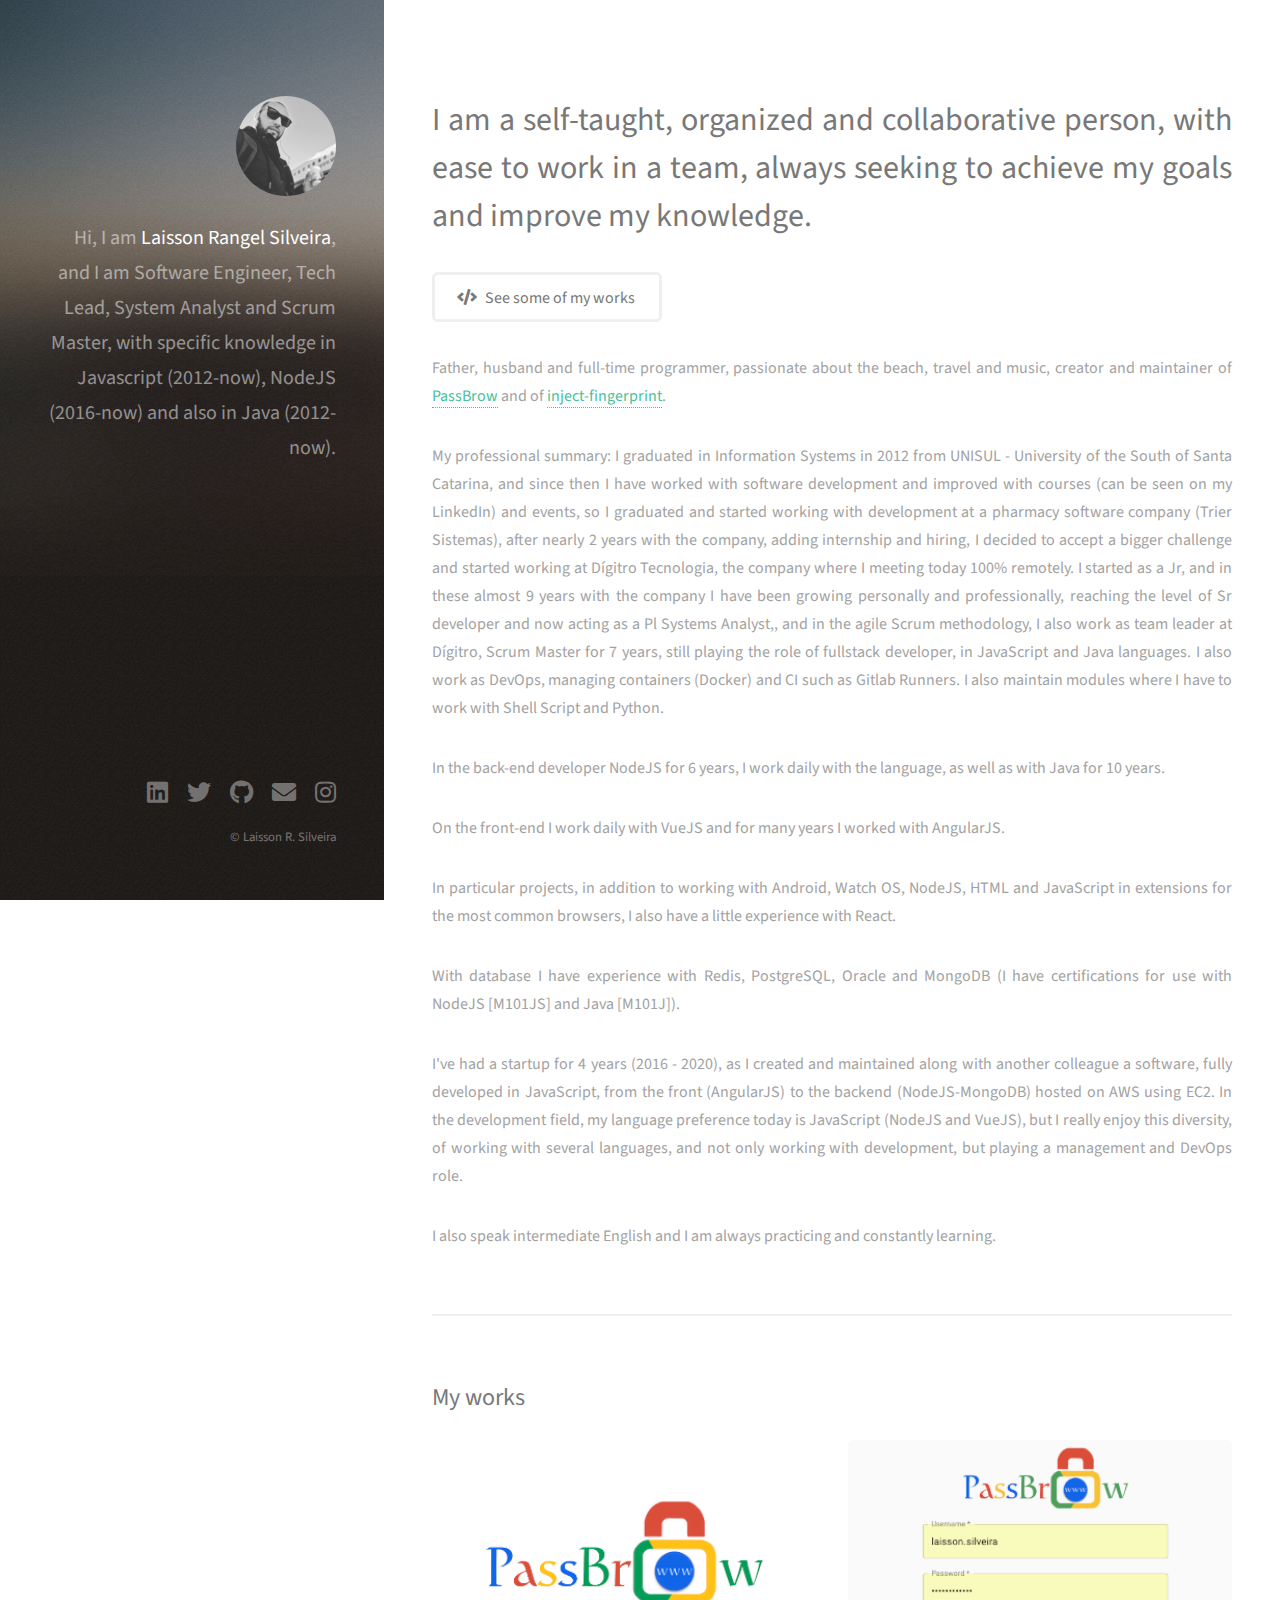
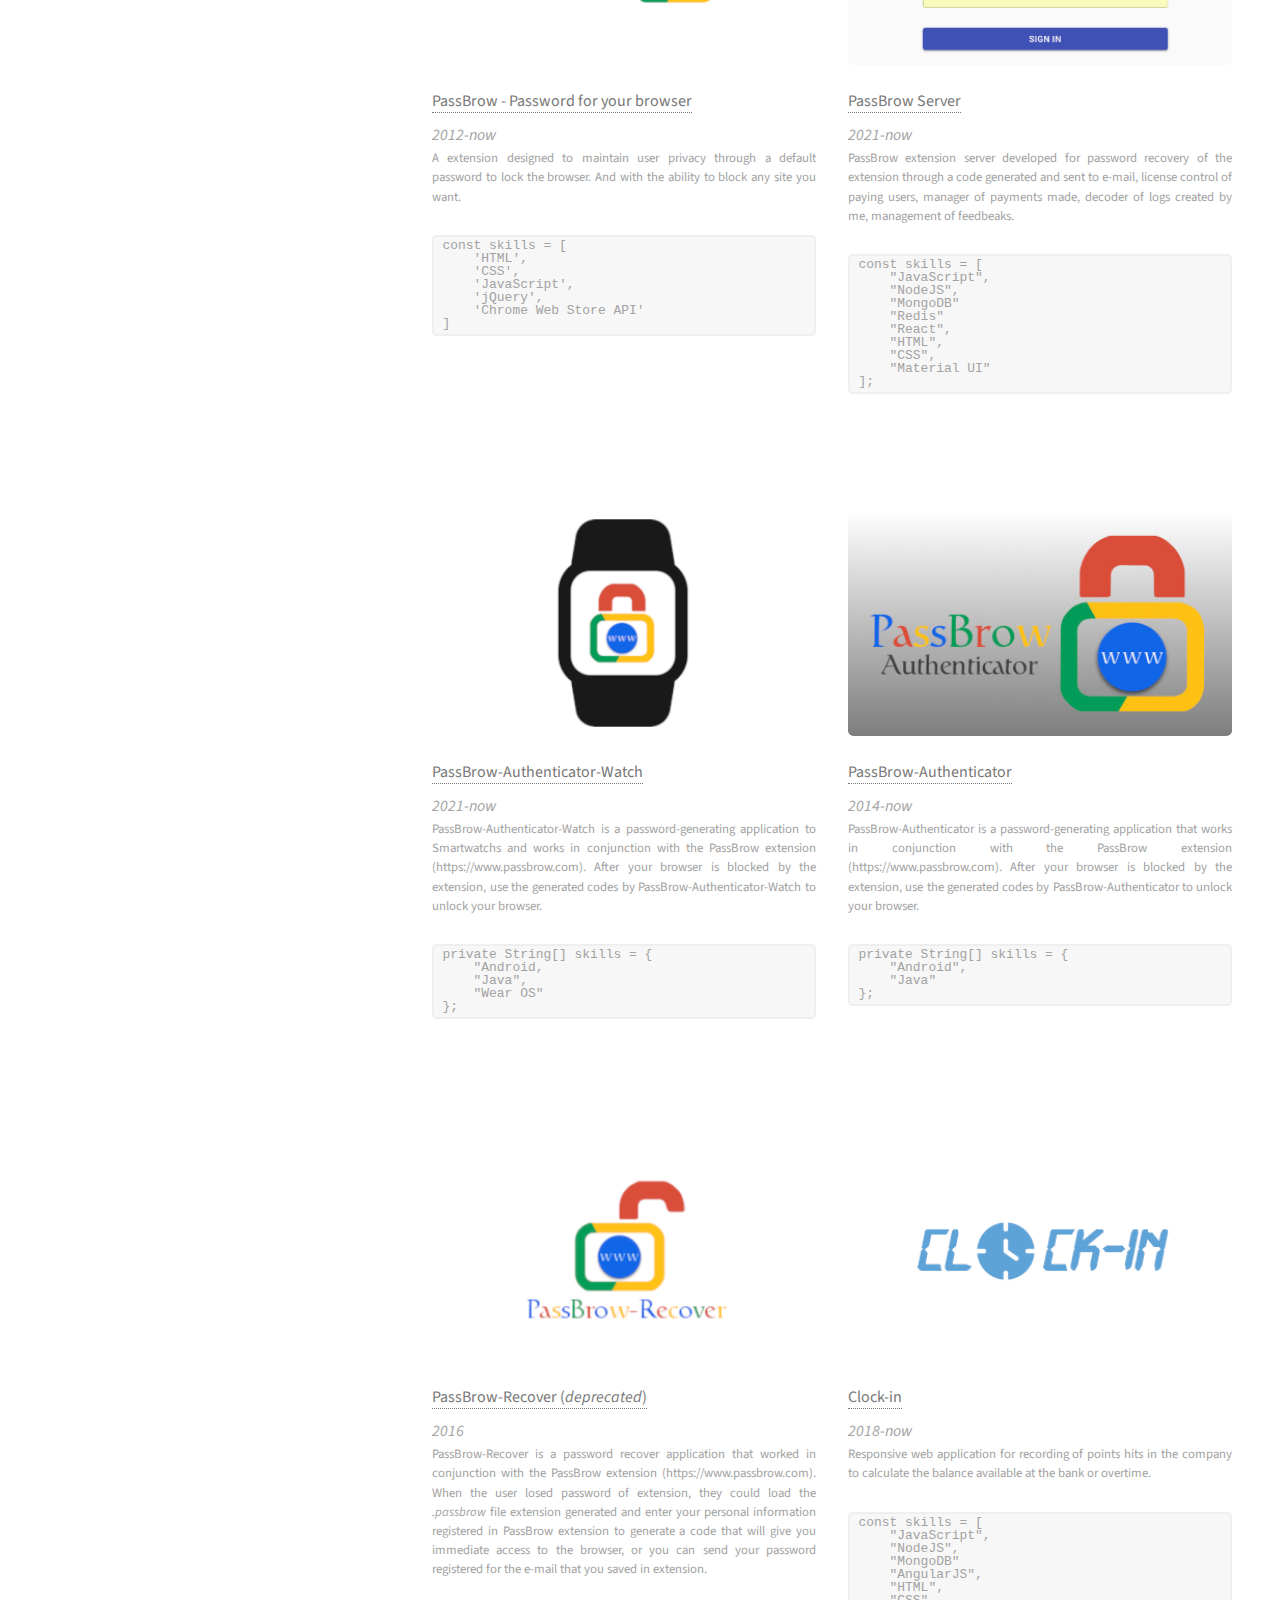
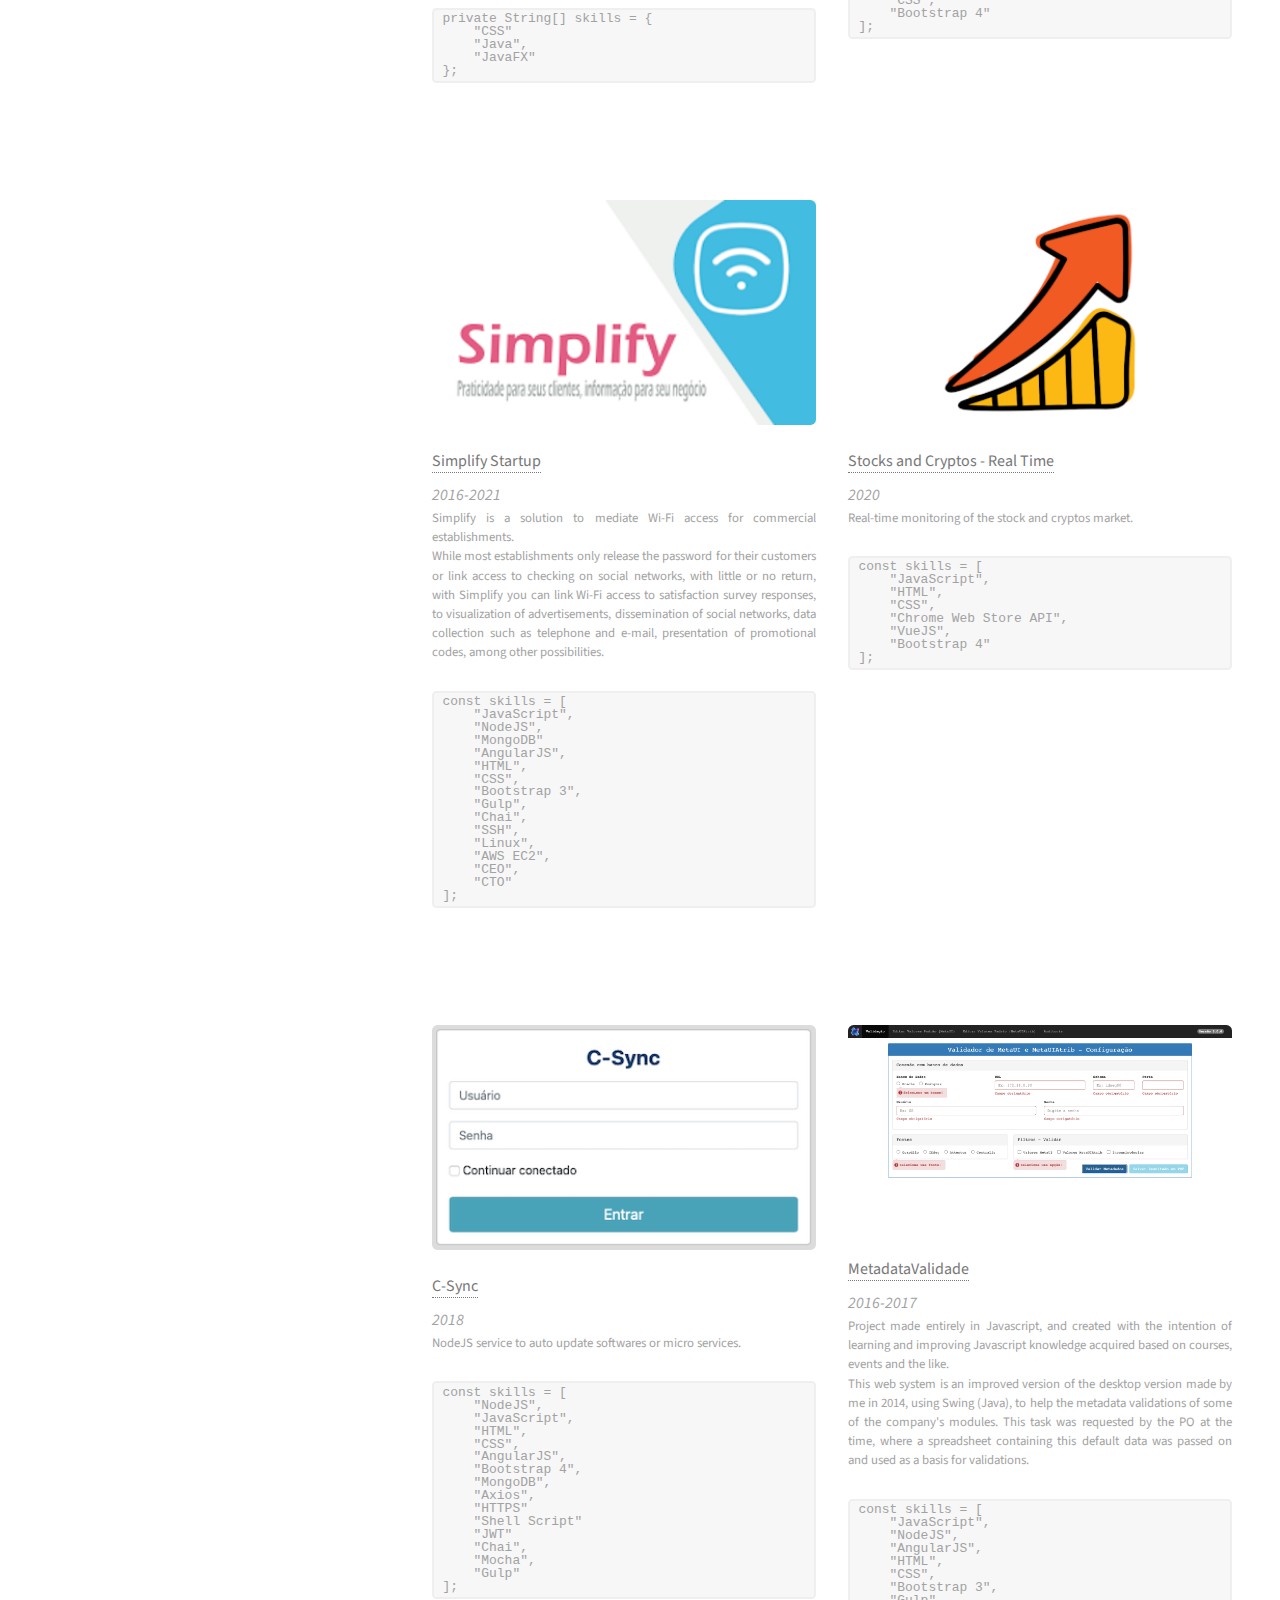
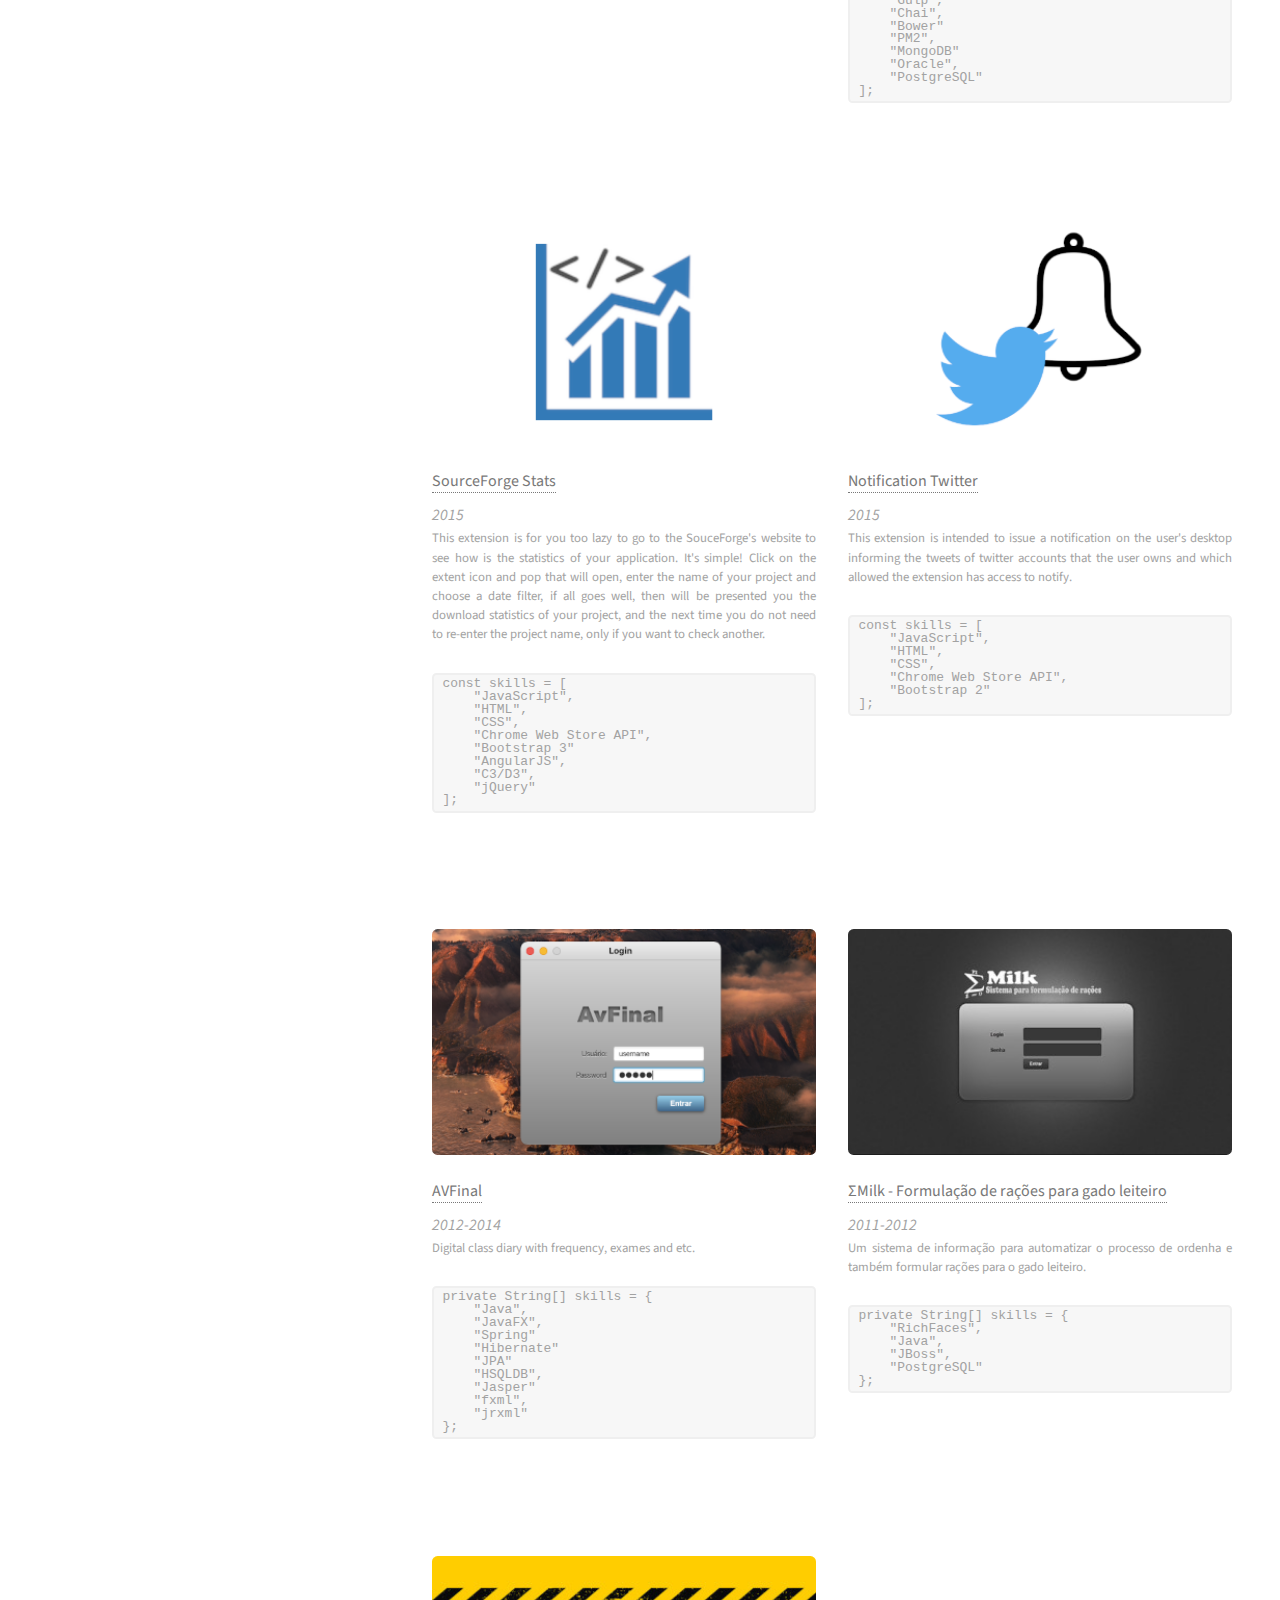
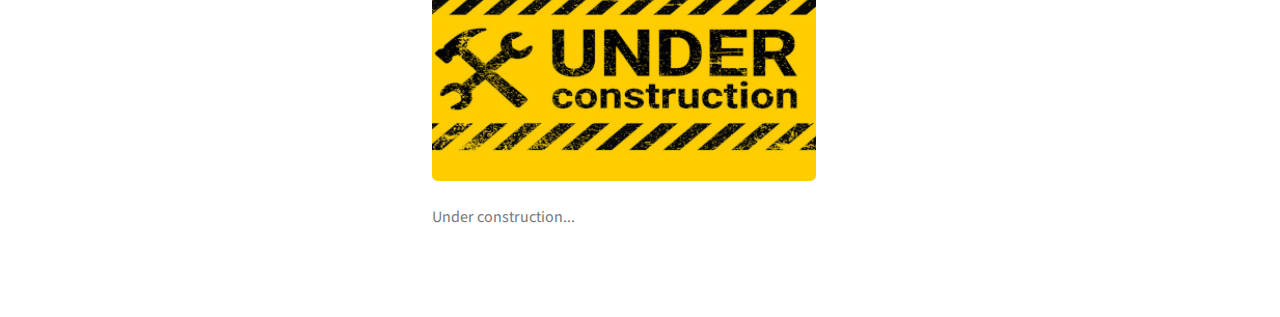
==== commit 6774bb34: "Add c-sync" ====
--- a/index.html
+++ b/index.html
@@ -115,8 +115,9 @@
             <h2>My works</h2>
             <div class="row">
                 <article class="col-6 col-12-xsmall work-item">
-                    <a href="images/passbrow/passbrow-02.gif" class="image fit thumb"><img
-                            src="images/passbrow/passbrow-01.png" alt="" /></a>
+                    <a href="images/passbrow/passbrow-02.gif" class="image fit thumb">
+                        <img src="images/passbrow/passbrow-01.png" alt="" />
+                    </a>
                     <h3>
                         <a href="https://www.passbrow.com" target="_blank">
                             PassBrow - Password for your browser
@@ -139,8 +140,9 @@
                     </p>
                 </article>
                 <article class="col-6 col-12-xsmall work-item">
-                    <a href="images/passbrow/server-02.png" class="image fit thumb"><img
-                            src="images/passbrow/server-01.png" alt="" /></a>
+                    <a href="images/passbrow/server-02.png" class="image fit thumb">
+                        <img src="images/passbrow/server-01.png" alt="" />
+                    </a>
                     <h3>
                         <a href="https://passbrow-recovery.herokuapp.com" target="_blank">
                             PassBrow Server
@@ -168,8 +170,9 @@
                     </p>
                 </article>
                 <article class="col-6 col-12-xsmall work-item">
-                    <a href="images/passbrow/watch-02.jpg" class="image fit thumb"><img
-                            src="images/passbrow/watch-01.png" alt="" /></a>
+                    <a href="images/passbrow/watch-02.jpg" class="image fit thumb">
+                        <img src="images/passbrow/watch-01.png" alt="" />
+                    </a>
                     <h3>
                         <a href="#" target="_blank">
                             PassBrow-Authenticator-Watch
@@ -194,8 +197,9 @@
                     </p>
                 </article>
                 <article class="col-6 col-12-xsmall work-item">
-                    <a href="images/passbrow/authenticator-02.png" class="image fit thumb"><img
-                            src="images/passbrow/authenticator-01.jpeg" alt="" /></a>
+                    <a href="images/passbrow/authenticator-02.png" class="image fit thumb">
+                        <img src="images/passbrow/authenticator-01.jpeg" alt="" />
+                    </a>
                     <h3>
                         <a href="https://play.google.com/store/apps/developer?id=Laisson+R.+Silveira" target="_blank">
                             PassBrow-Authenticator
@@ -218,8 +222,9 @@
                     </p>
                 </article>
                 <article class="col-6 col-12-xsmall work-item">
-                    <a href="images/passbrow/recover-02.png" class="image fit thumb"><img
-                            src="images/passbrow/recover-01.png" alt="" /></a>
+                    <a href="images/passbrow/recover-02.png" class="image fit thumb">
+                        <img src="images/passbrow/recover-01.png" alt="" />
+                    </a>
                     <h3>
                         <a href="https://sourceforge.net/projects/passbrow-recover/" target="_blank">
                             PassBrow-Recover (<i>deprecated</i>)
@@ -245,8 +250,9 @@
                     </p>
                 </article>
                 <article class="col-6 col-12-xsmall work-item">
-                    <a href="images/clockin/clockin-02.png" class="image fit thumb"><img
-                            src="images/clockin/clockin-01.png" alt="" /></a>
+                    <a href="images/clockin/clockin-02.png" class="image fit thumb">
+                        <img src="images/clockin/clockin-01.png" alt="" />
+                    </a>
                     <h3>
                         <a href="http://clock-in-lrs.herokuapp.com/" target="_blank">
                             Clock-in
@@ -272,8 +278,9 @@
                     </p>
                 </article>
                 <article class="col-6 col-12-xsmall work-item">
-                    <a href="images/simplify/simplify-02.png" class="image fit thumb"><img
-                            src="images/simplify/simplify-01.png" alt="" /></a>
+                    <a href="images/simplify/simplify-02.png" class="image fit thumb">
+                        <img src="images/simplify/simplify-01.png" alt="" />
+                    </a>
                     <h3>
                         <a href="https://www.simplifyzone.com.br/" target="_blank">
                             Simplify Startup
@@ -311,6 +318,66 @@
                     </p>
                 </article>
                 <article class="col-6 col-12-xsmall work-item">
+                    <a href="images/stock/stock-02.png" class="image fit thumb">
+                        <img src="images/stock/stock-01.png" alt="" />
+                    </a>
+                    <h3>
+                        <a href="https://github.com/laissonsilveira/stock-toolbar" target="_blank">
+                            Stocks and Cryptos - Real Time
+                        </a>
+                    </h3>
+                    <em>2020</em>
+                    <p>
+                        Real-time monitoring of the stock and cryptos market.
+                    </p>
+                    <p>
+                    <pre>
+                        <code>const skills = [
+    "JavaScript",
+    "HTML",
+    "CSS",
+    "Chrome Web Store API",
+    "VueJS",
+    "Bootstrap 4"
+];</code>
+                    </pre>
+                    </p>
+                </article>
+                <article class="col-6 col-12-xsmall work-item">
+                    <a href="images/c-sync/c-sync-02.png" class="image fit thumb">
+                        <img src="images/c-sync/c-sync-01.png" alt="" />
+                    </a>
+                    <h3>
+                        <a href="#" target="_blank">
+                            C-Sync
+                        </a>
+                    </h3>
+                    <em>2018</em>
+                    <p>
+                        NodeJS service to auto update softwares or micro services.
+                    </p>
+                    <p>
+                    <pre>
+                        <code>const skills = [
+    "NodeJS",
+    "JavaScript",
+    "HTML",
+    "CSS",
+    "AngularJS",
+    "Bootstrap 4",
+    "MongoDB",
+    "Axios",
+    "HTTPS"
+    "Shell Script"
+    "JWT"
+    "Chai",
+    "Mocha",
+    "Gulp"
+];</code>
+                    </pre>
+                    </p>
+                </article>
+                <article class="col-6 col-12-xsmall work-item">
                     <a href="images/metadatavalidate/metadata-validate.png" class="image fit thumb"><img
                             src="images/metadatavalidate/metadata-validate.png" height="208" alt="" /></a>
                     <h3>
@@ -339,35 +406,11 @@
     "Bootstrap 3",
     "Gulp",
     "Chai",
+    "Bower"
     "PM2",
     "MongoDB"
     "Oracle",
     "PostgreSQL"
-];</code>
-                    </pre>
-                    </p>
-                </article>
-                <article class="col-6 col-12-xsmall work-item">
-                    <a href="images/stock/stock-02.png" class="image fit thumb"><img src="images/stock/stock-01.png"
-                            alt="" /></a>
-                    <h3>
-                        <a href="https://github.com/laissonsilveira/stock-toolbar" target="_blank">
-                            Stocks and Cryptos - Real Time
-                        </a>
-                    </h3>
-                    <em>2020</em>
-                    <p>
-                        Real-time monitoring of the stock and cryptos market.
-                    </p>
-                    <p>
-                    <pre>
-                        <code>const skills = [
-    "JavaScript",
-    "HTML",
-    "CSS",
-    "Chrome Web Store API",
-    "VueJS",
-    "Bootstrap 4"
 ];</code>
                     </pre>
                     </p>
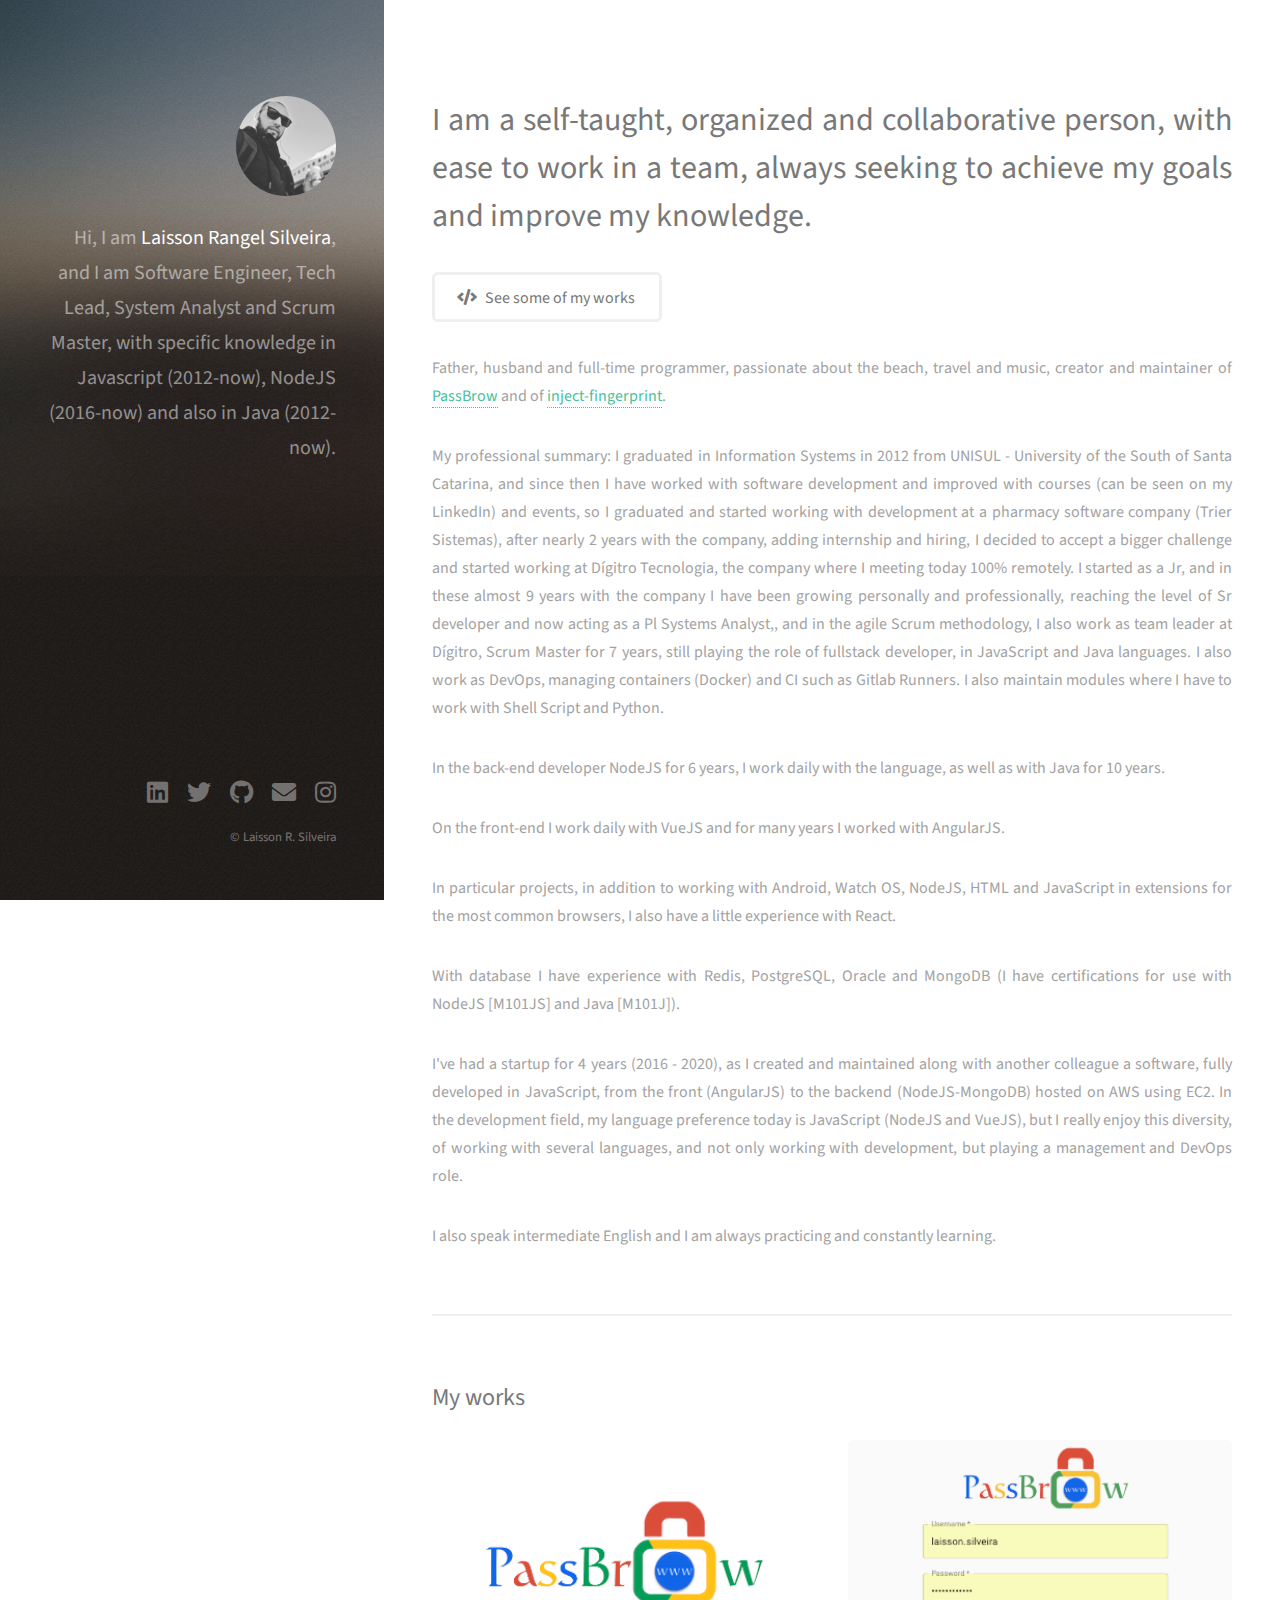
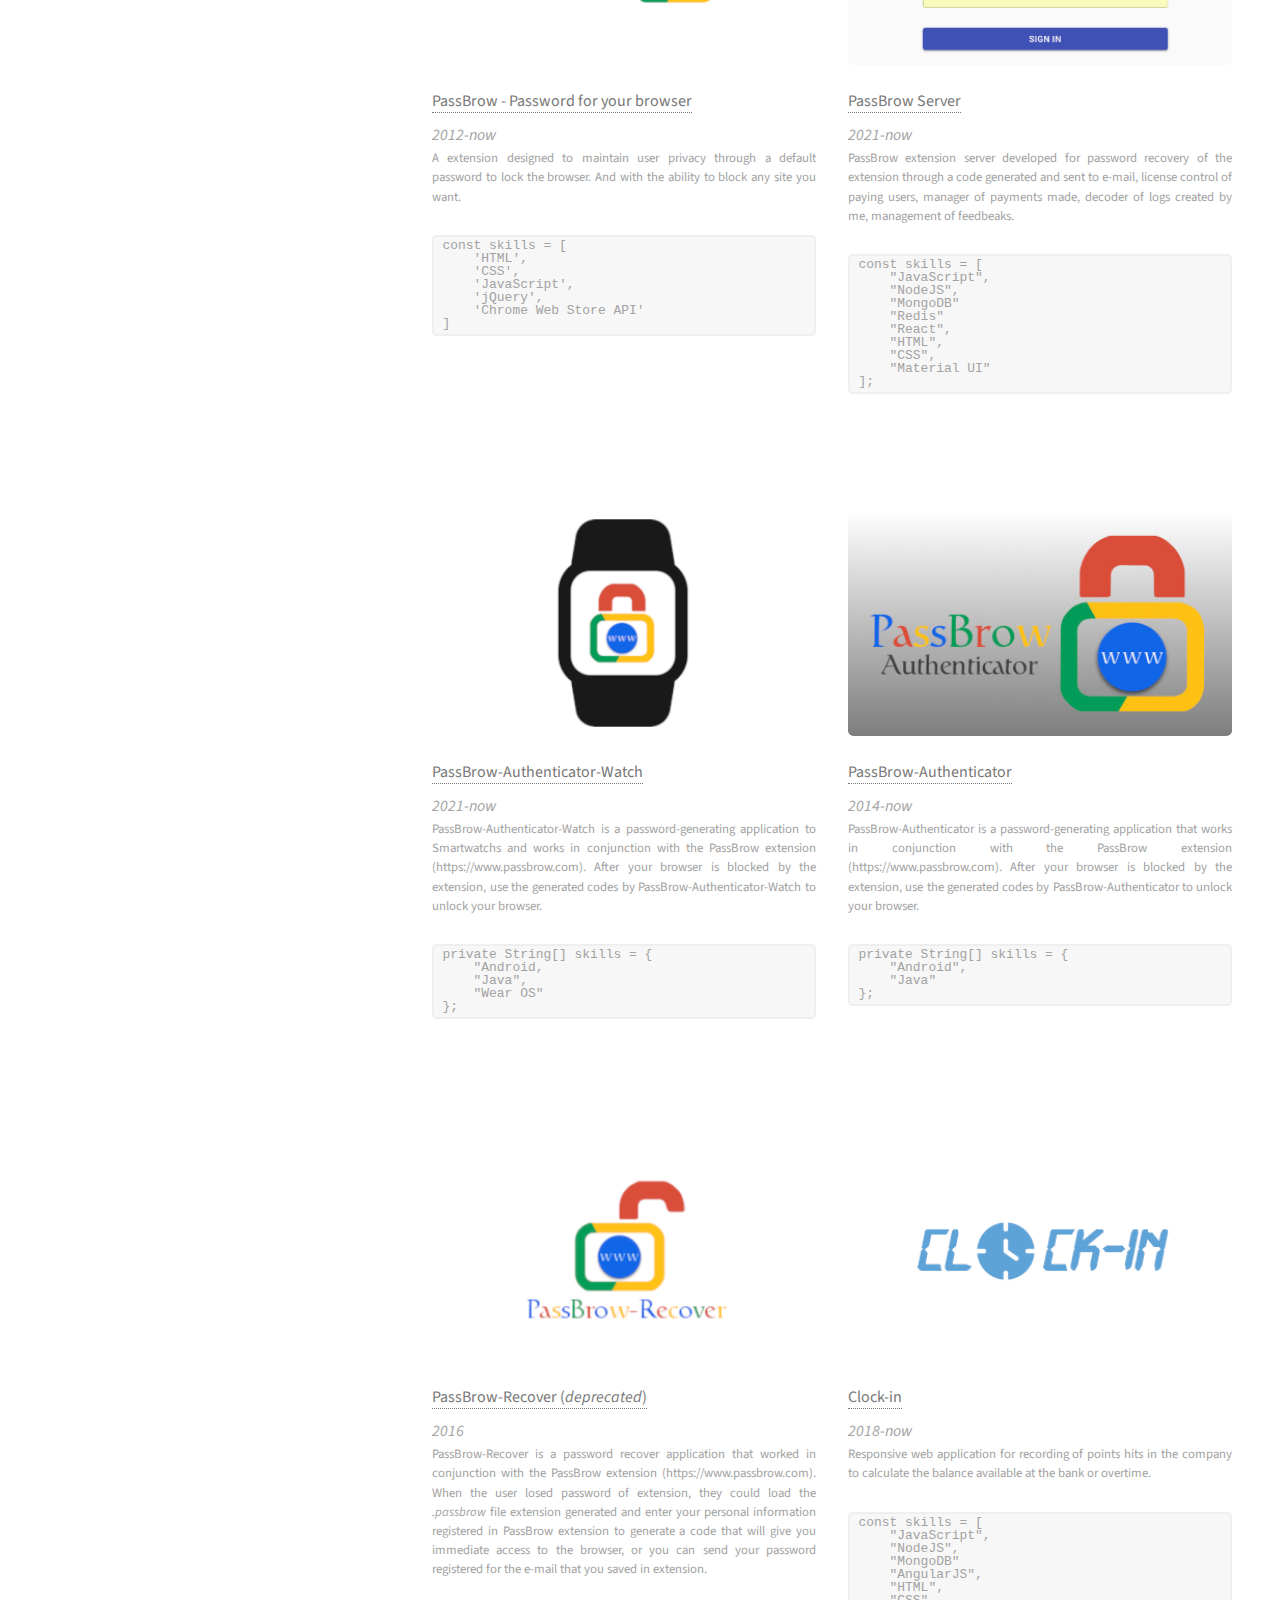
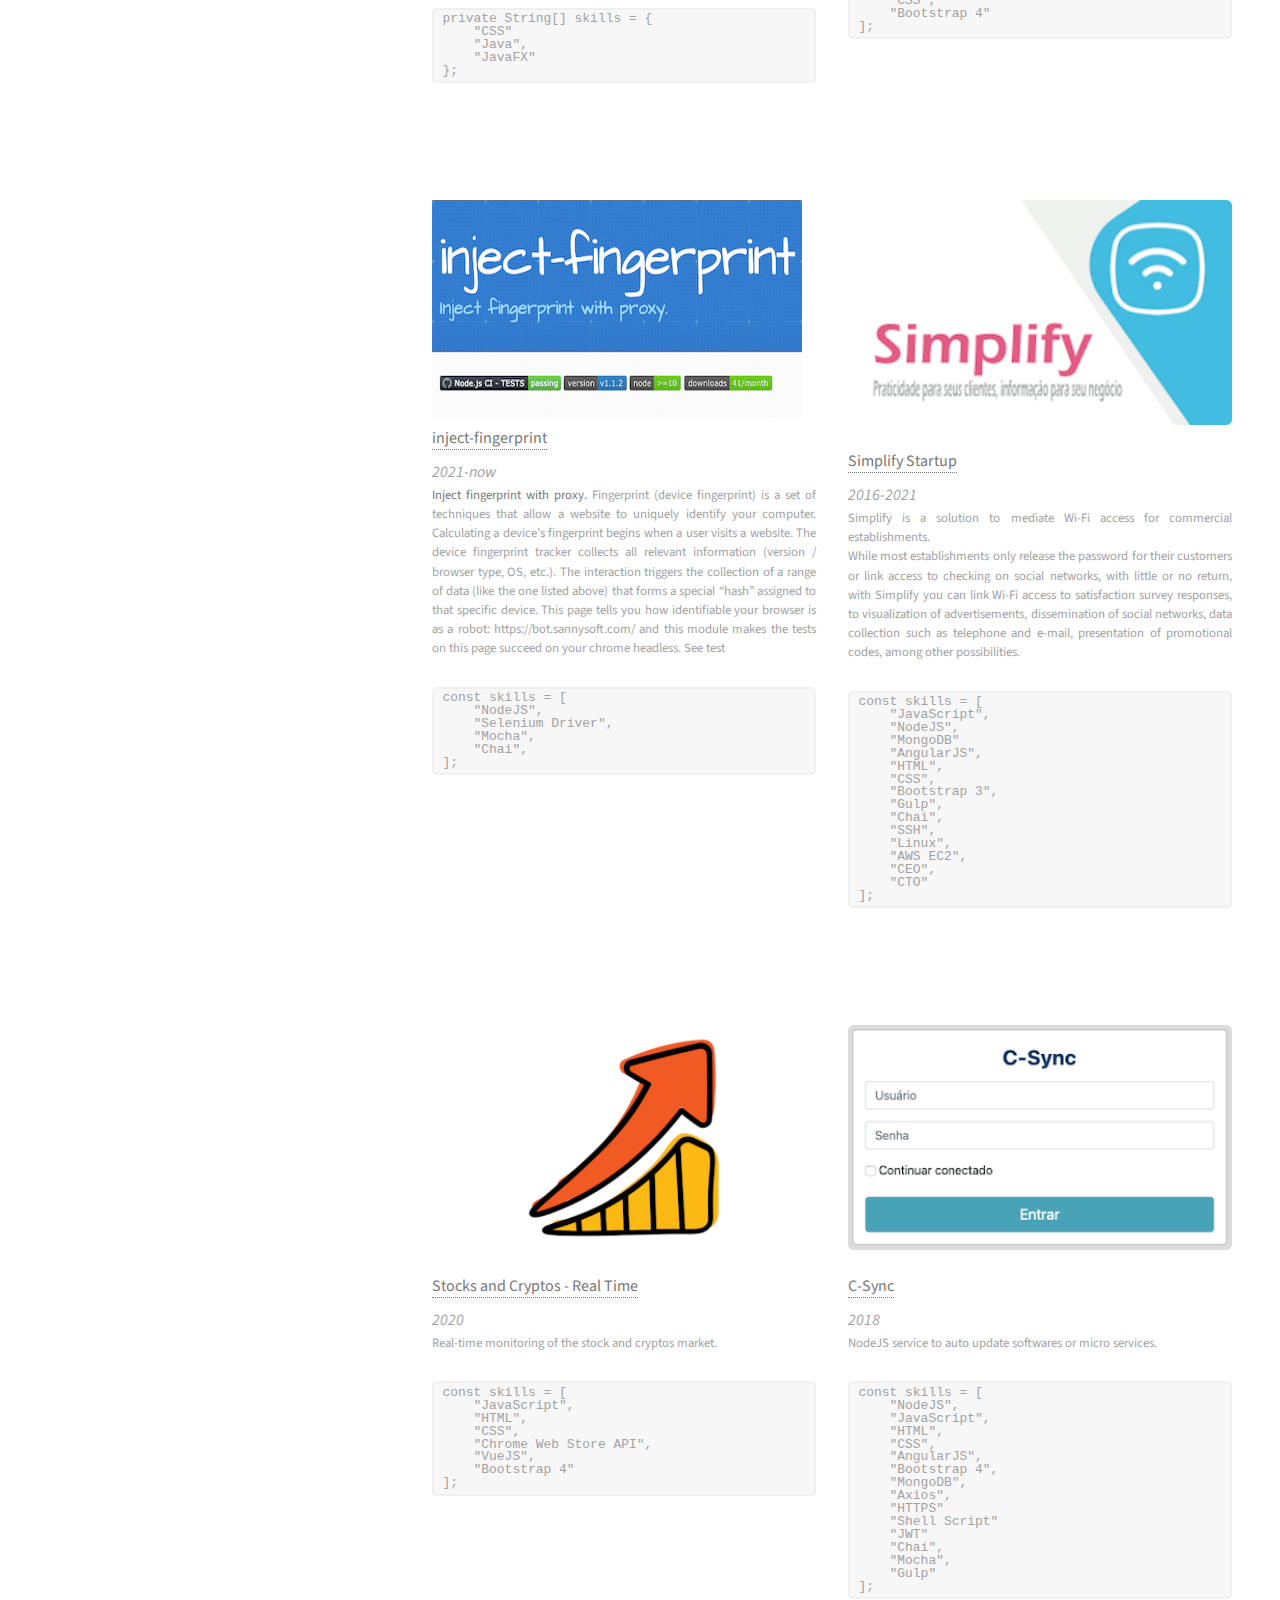
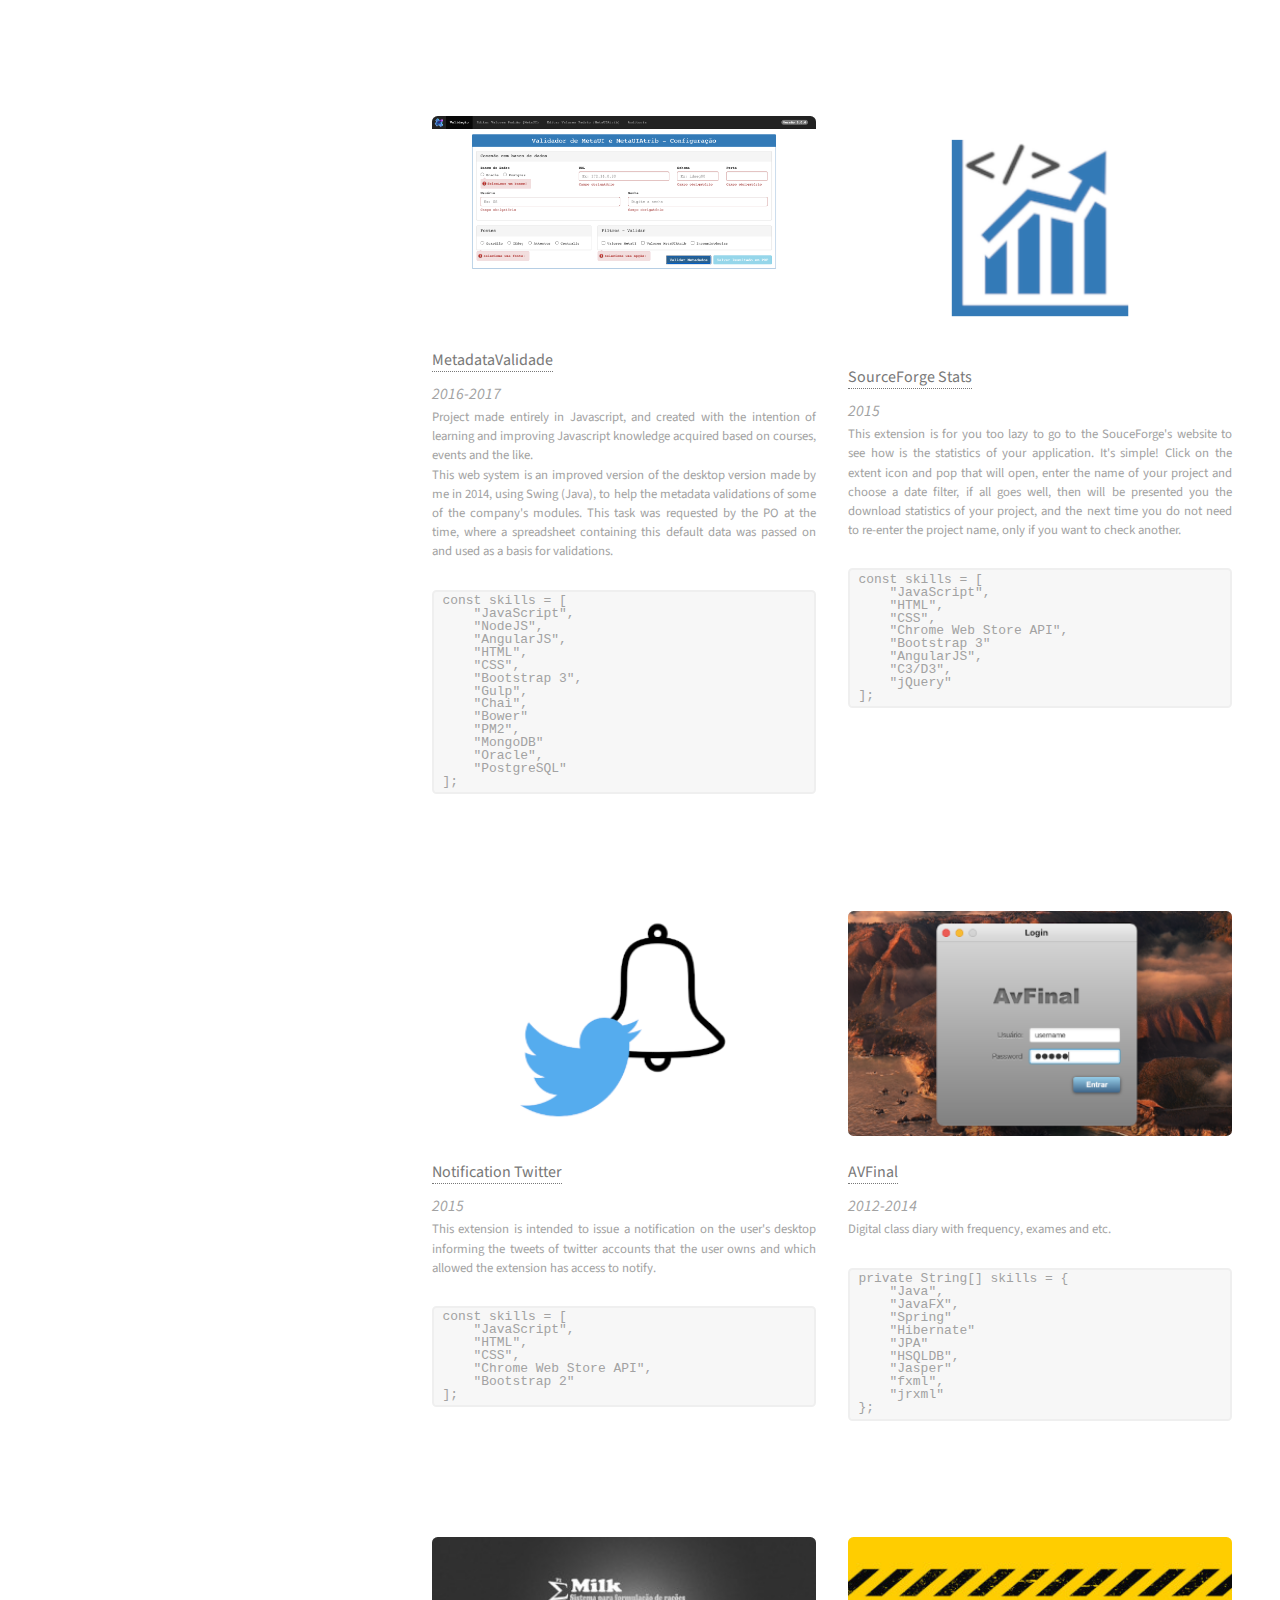
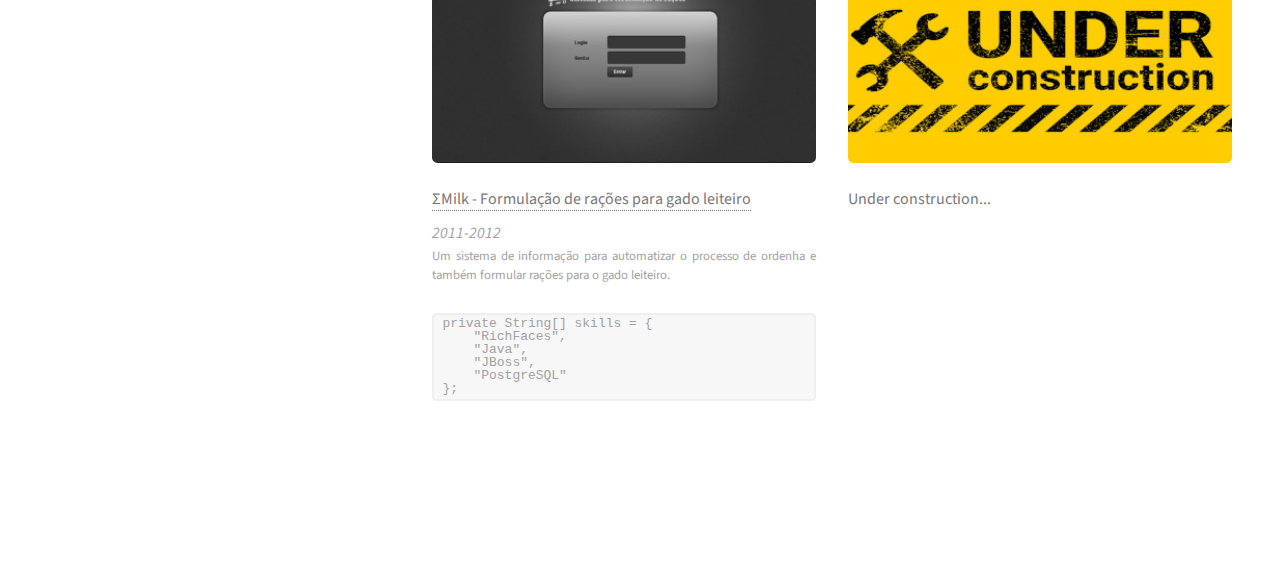
==== commit 7a6bd47d: "add inject-fingerprint" ====
--- a/index.html
+++ b/index.html
@@ -273,6 +273,38 @@
     "HTML",
     "CSS",
     "Bootstrap 4"
+];</code>
+                    </pre>
+                    </p>
+                </article>
+                <article class="col-6 col-12-xsmall work-item">
+                    <img src="images/injectfingerprint/inject-fingerprint.png" alt="" />
+                    <h3>
+                        <a href="https://laissonsilveira.github.io/inject-fingerprint/" target="_blank">
+                            inject-fingerprint
+                        </a>
+                    </h3>
+                    <em>2021-now</em>
+                    <p>
+                        <strong>Inject fingerprint with proxy.</strong>
+                        Fingerprint (device fingerprint) is a set of techniques that allow a website to uniquely
+                        identify your computer.
+
+                        Calculating a device’s fingerprint begins when a user visits a website. The device fingerprint
+                        tracker collects all relevant information (version / browser type, OS, etc.). The interaction
+                        triggers the collection of a range of data (like the one listed above) that forms a special
+                        “hash” assigned to that specific device.
+
+                        This page tells you how identifiable your browser is as a robot: https://bot.sannysoft.com/ and
+                        this module makes the tests on this page succeed on your chrome headless. See test
+                    </p>
+                    <p>
+                    <pre>
+                        <code>const skills = [
+    "NodeJS",
+    "Selenium Driver",
+    "Mocha",
+    "Chai",
 ];</code>
                     </pre>
                     </p>
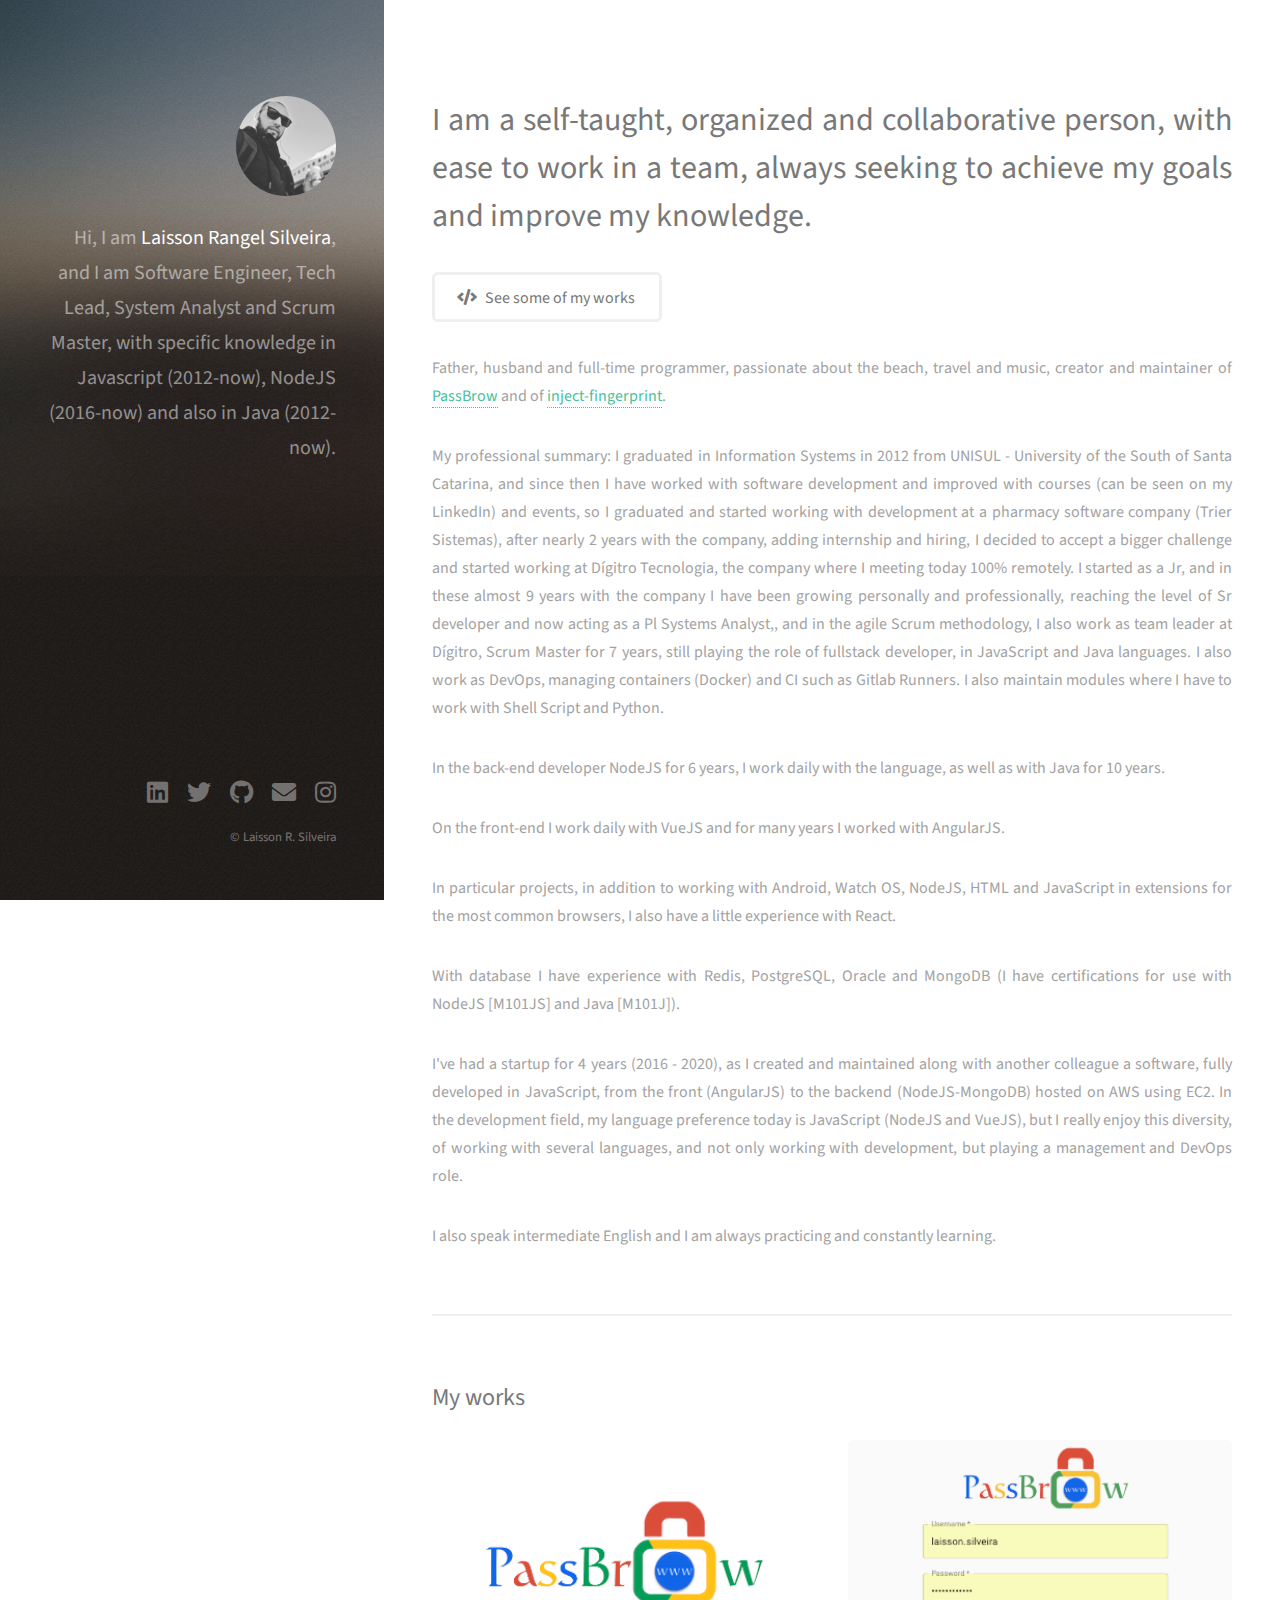
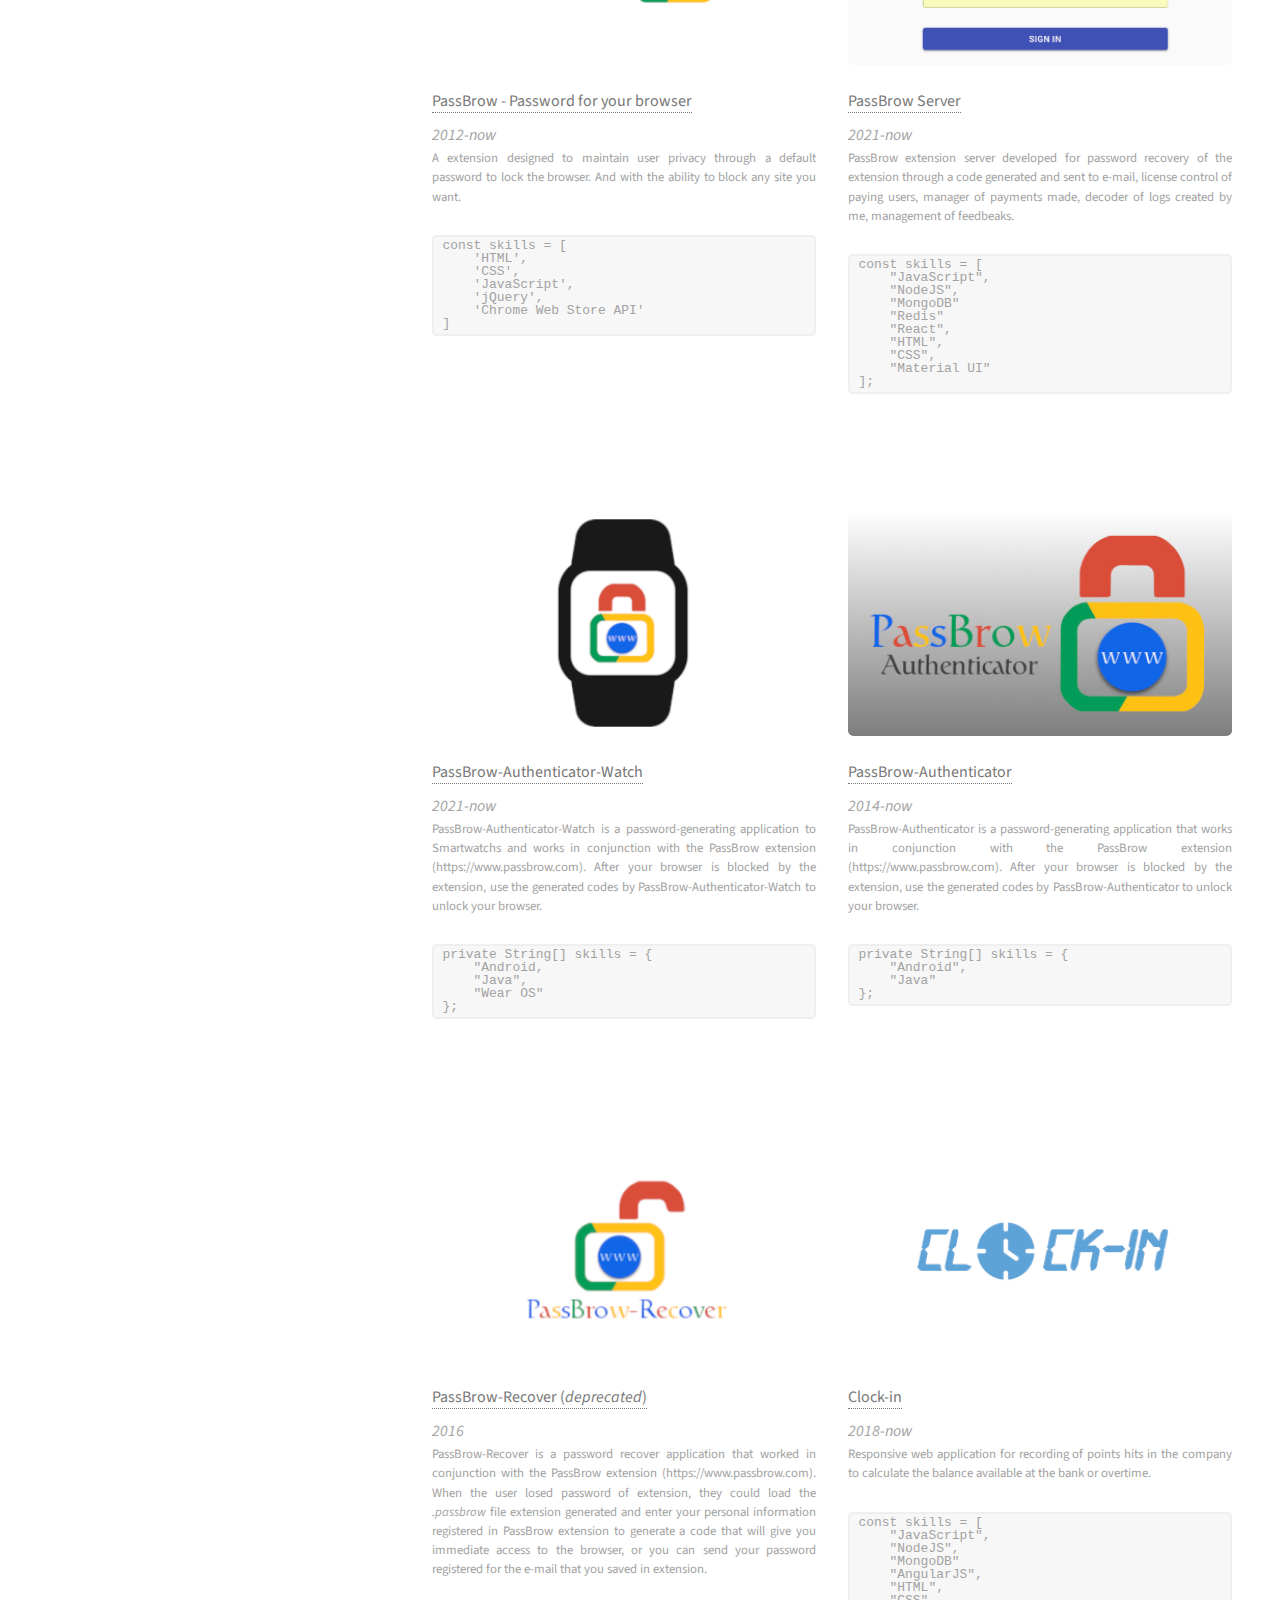
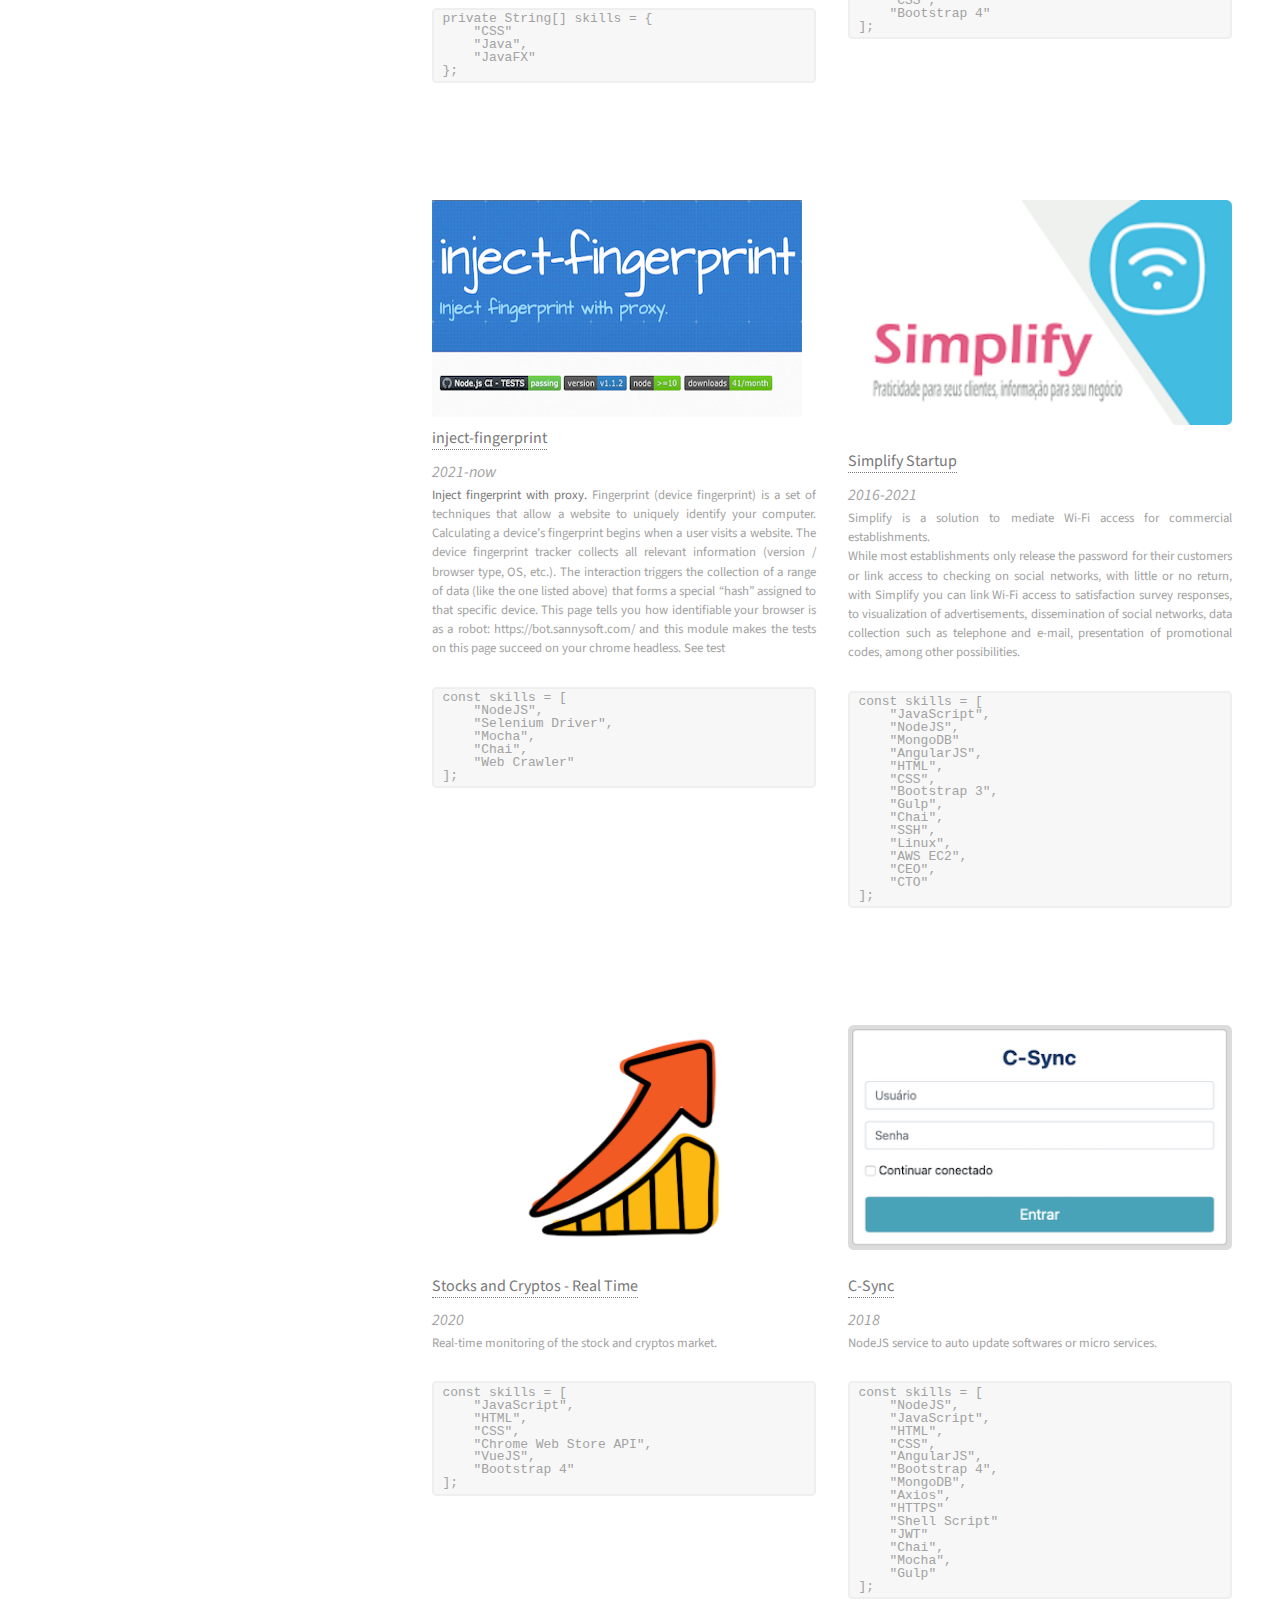
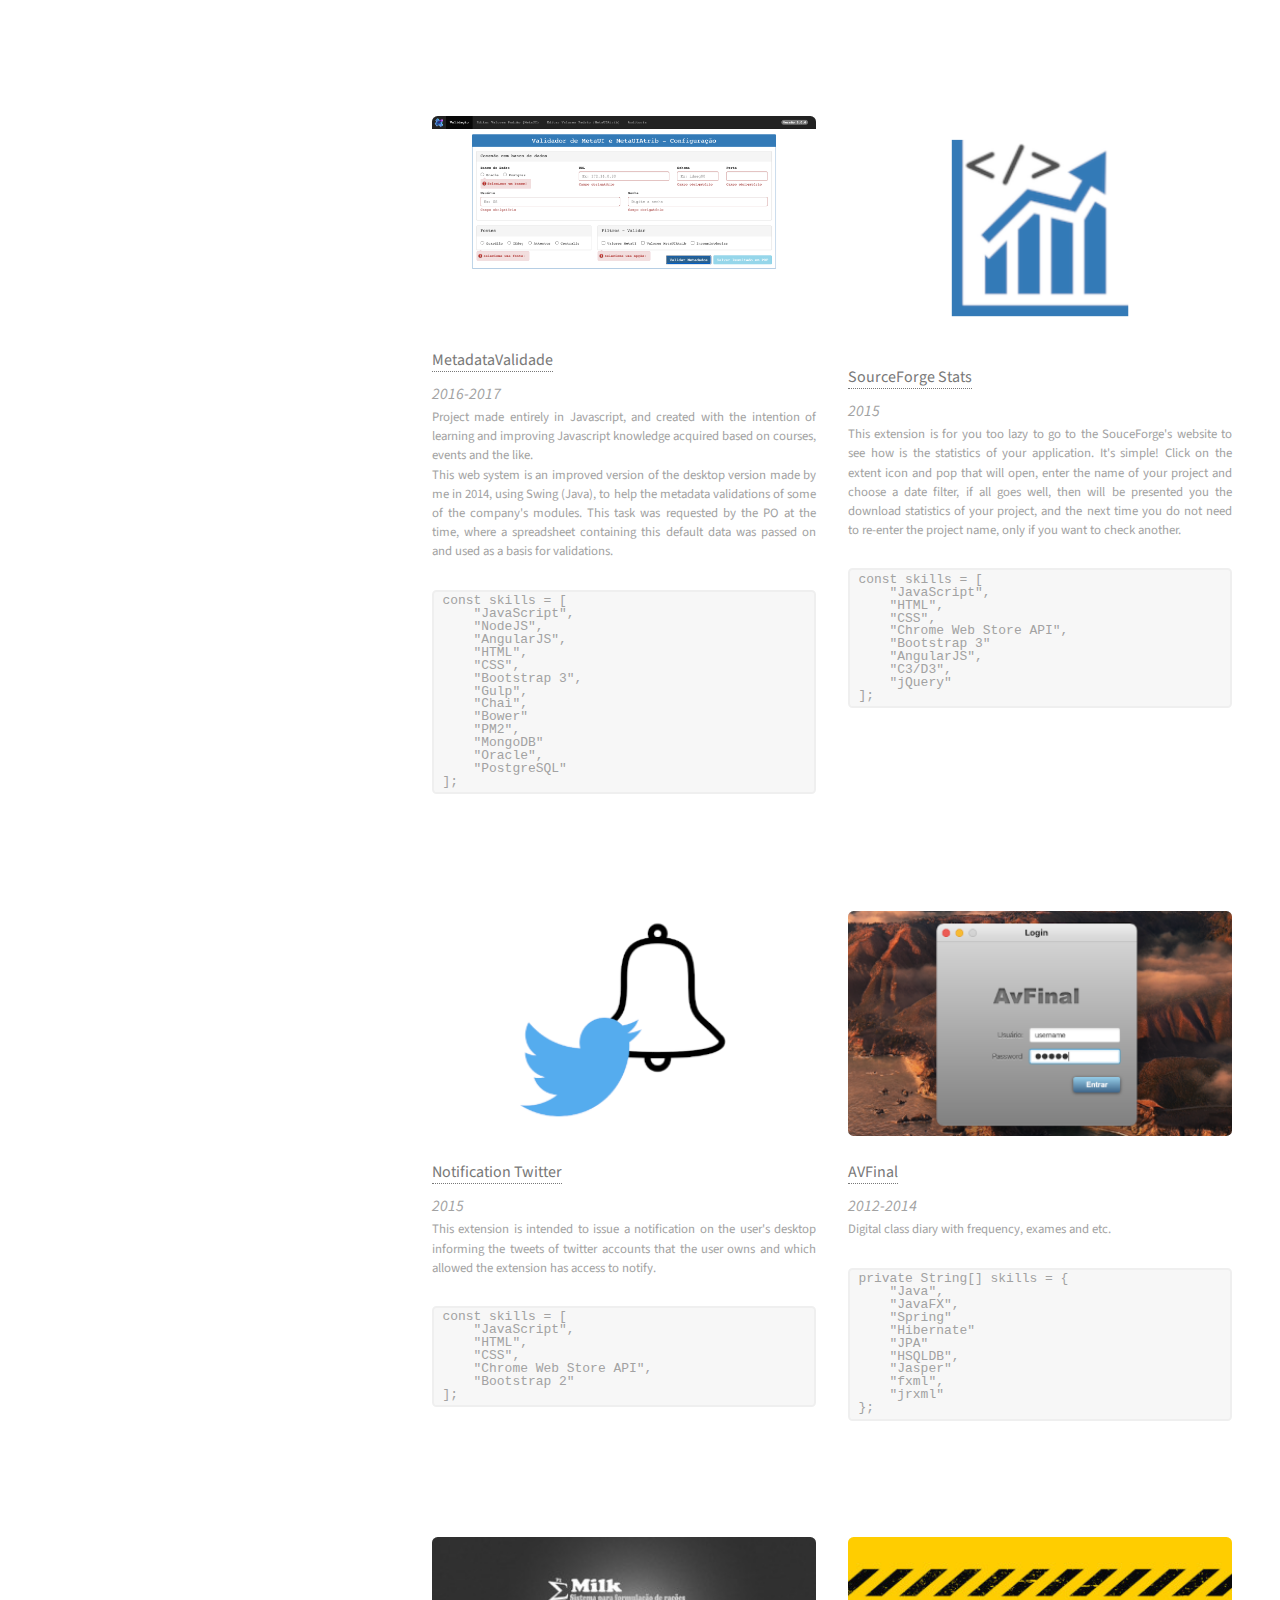
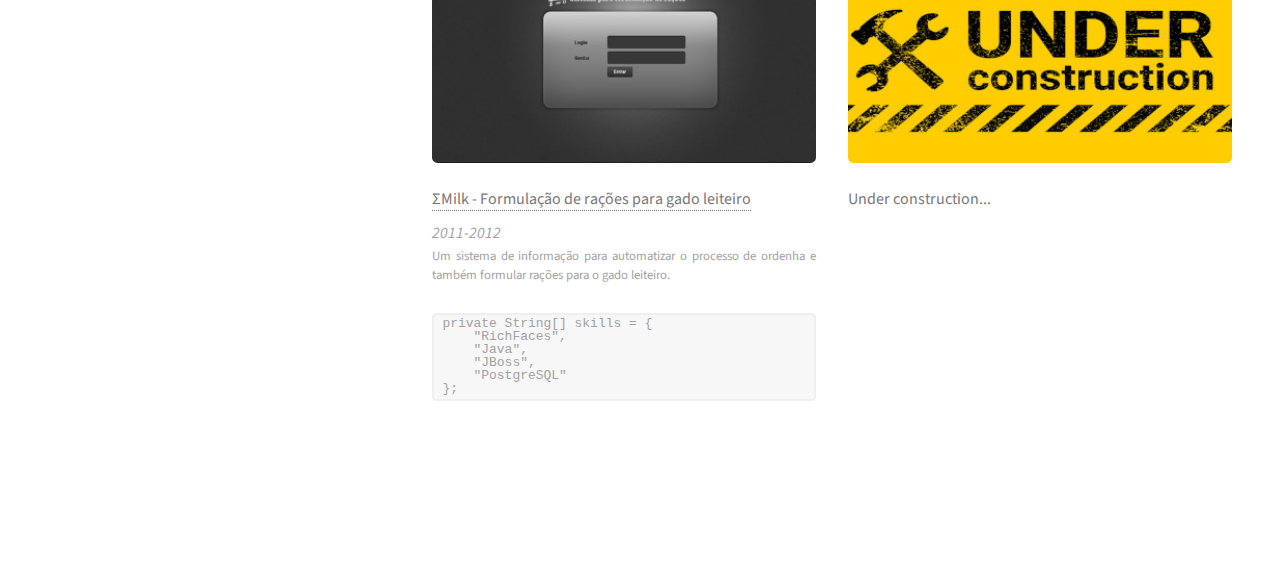
==== commit 6d7a823f: "update" ====
--- a/index.html
+++ b/index.html
@@ -305,6 +305,7 @@
     "Selenium Driver",
     "Mocha",
     "Chai",
+    "Web Crawler"
 ];</code>
                     </pre>
                     </p>
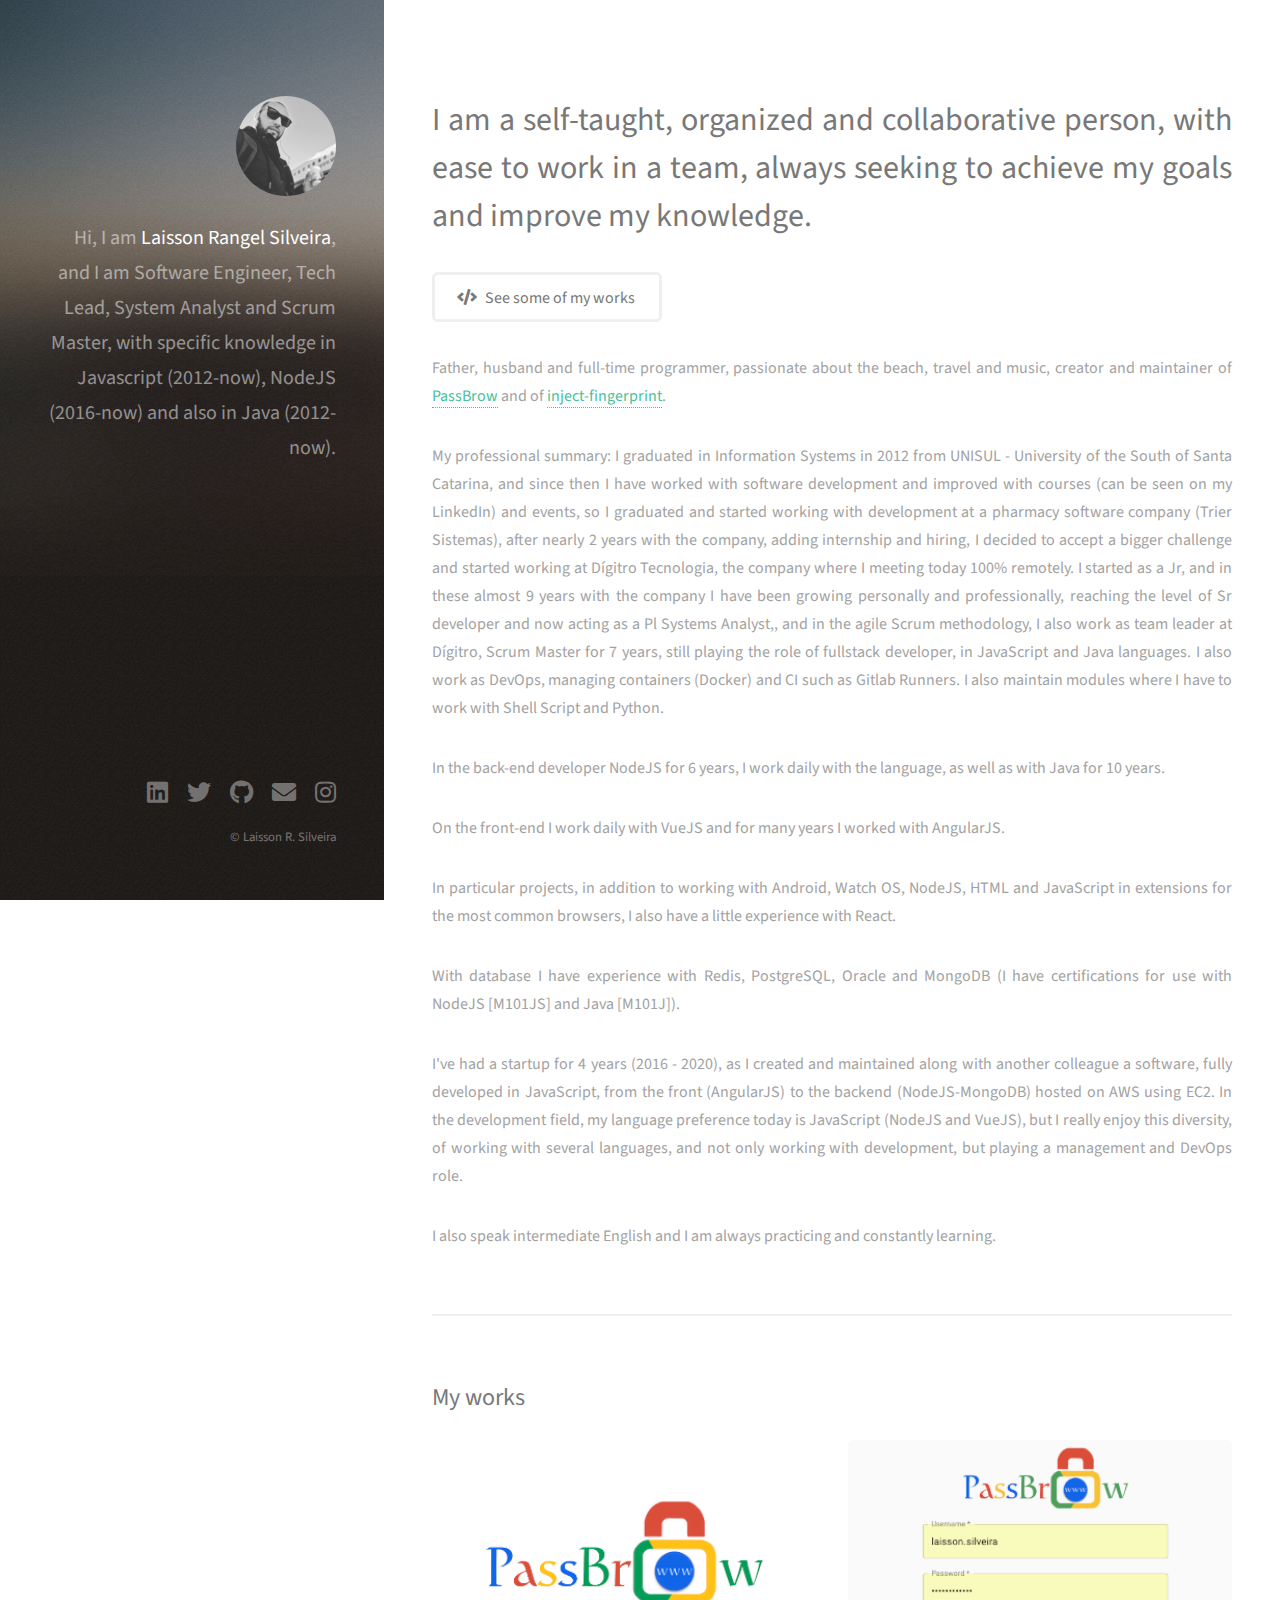
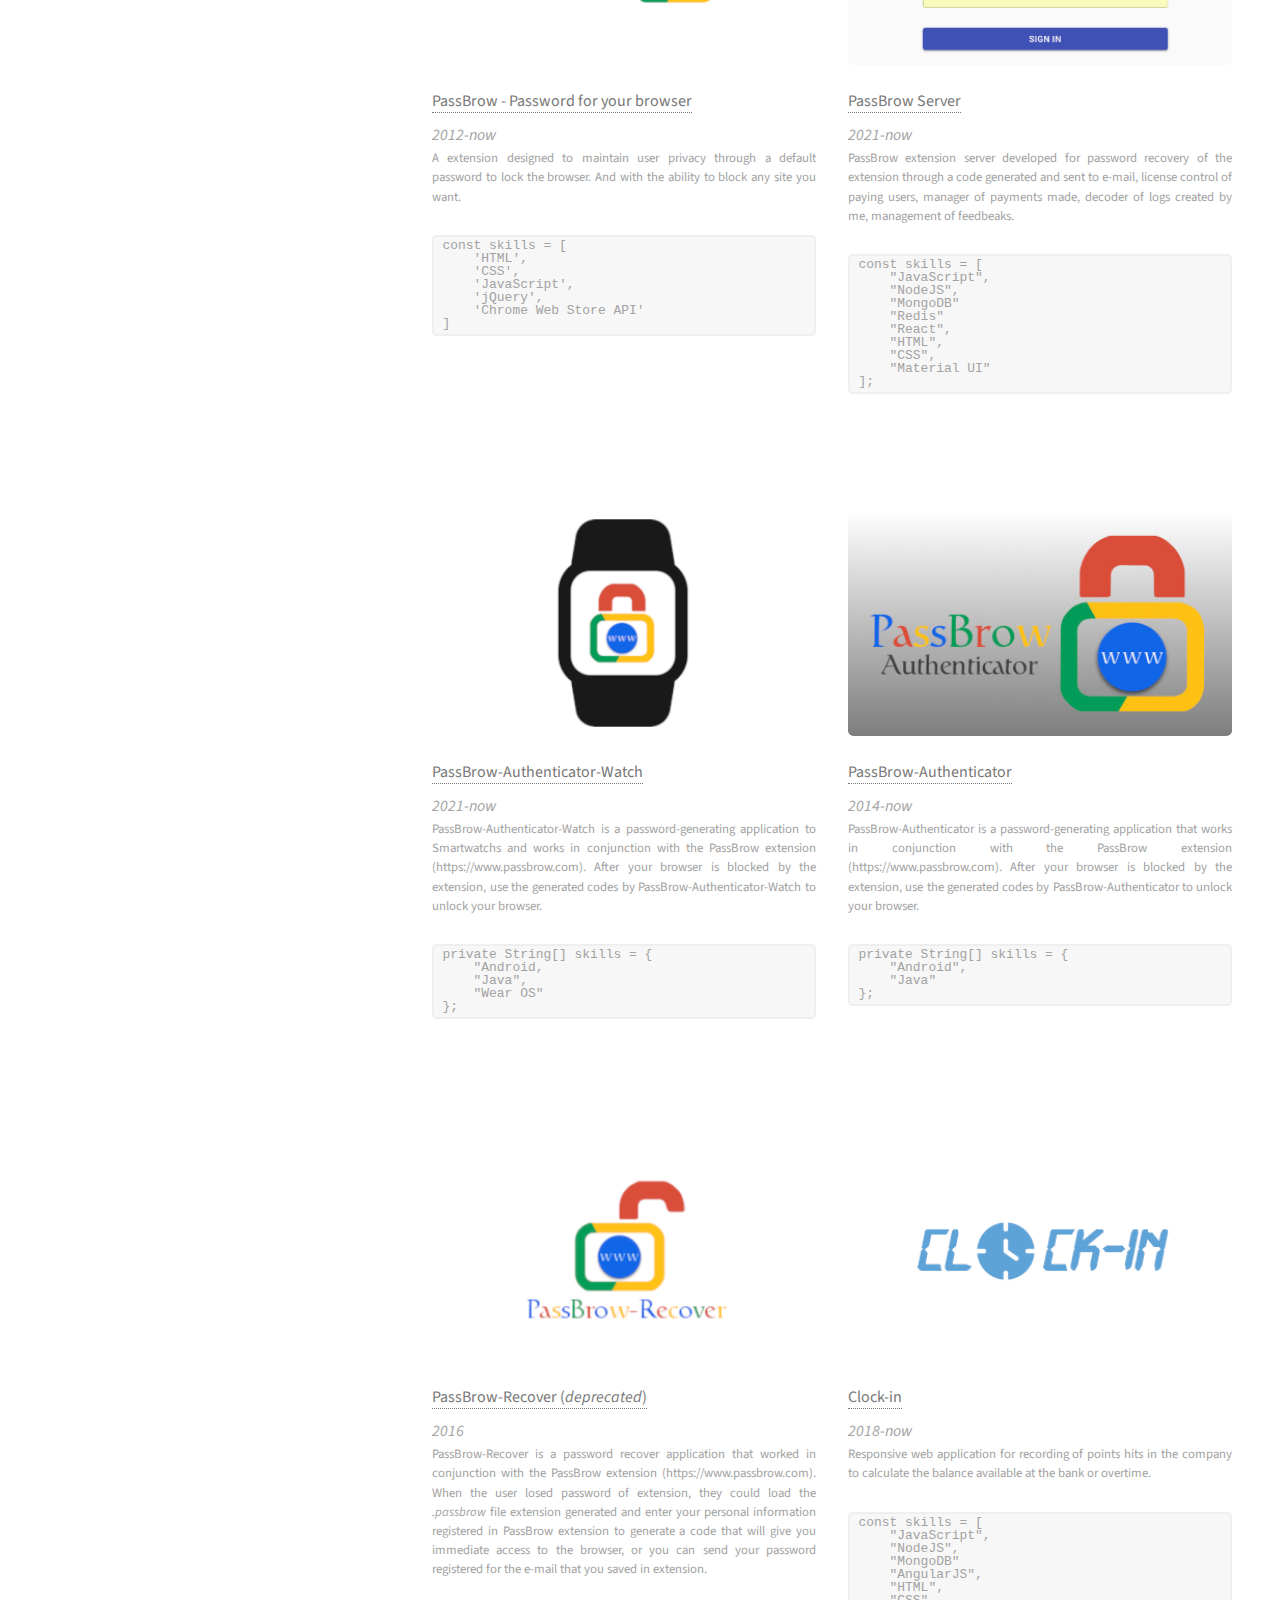
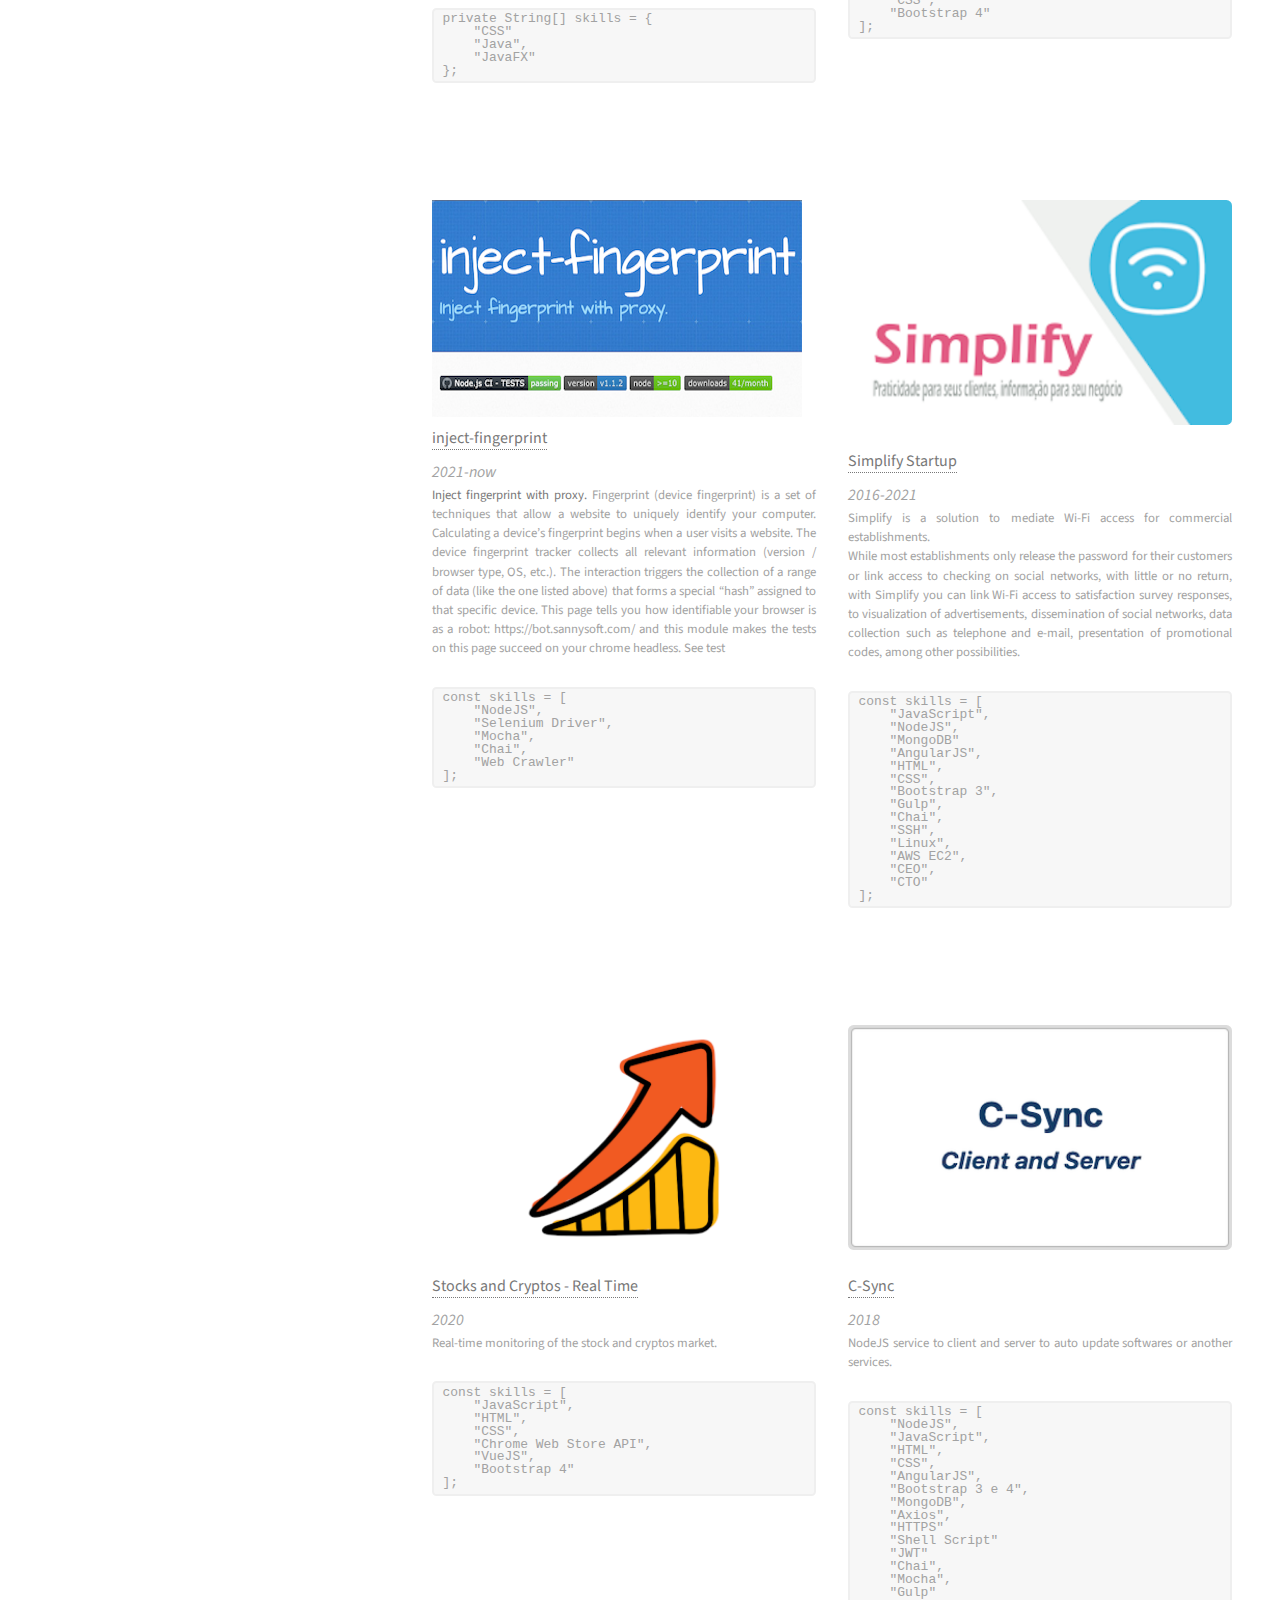
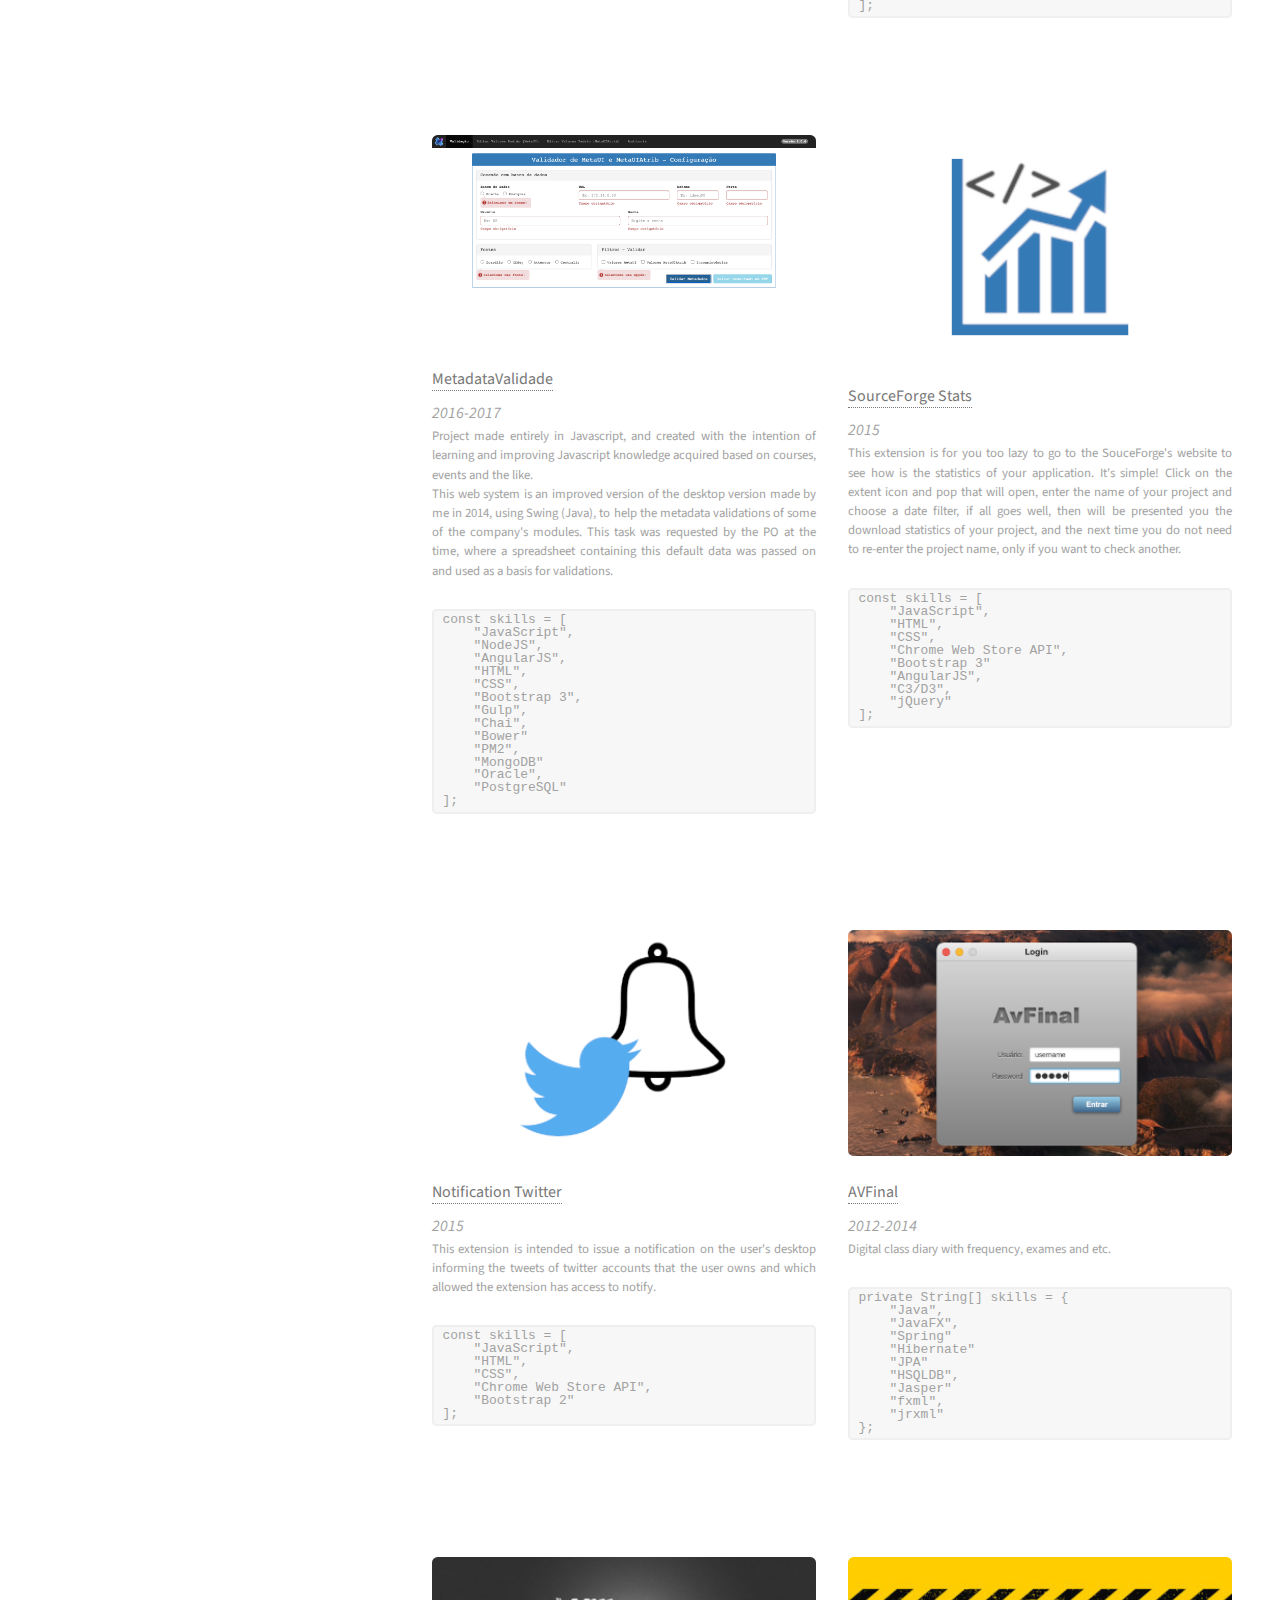
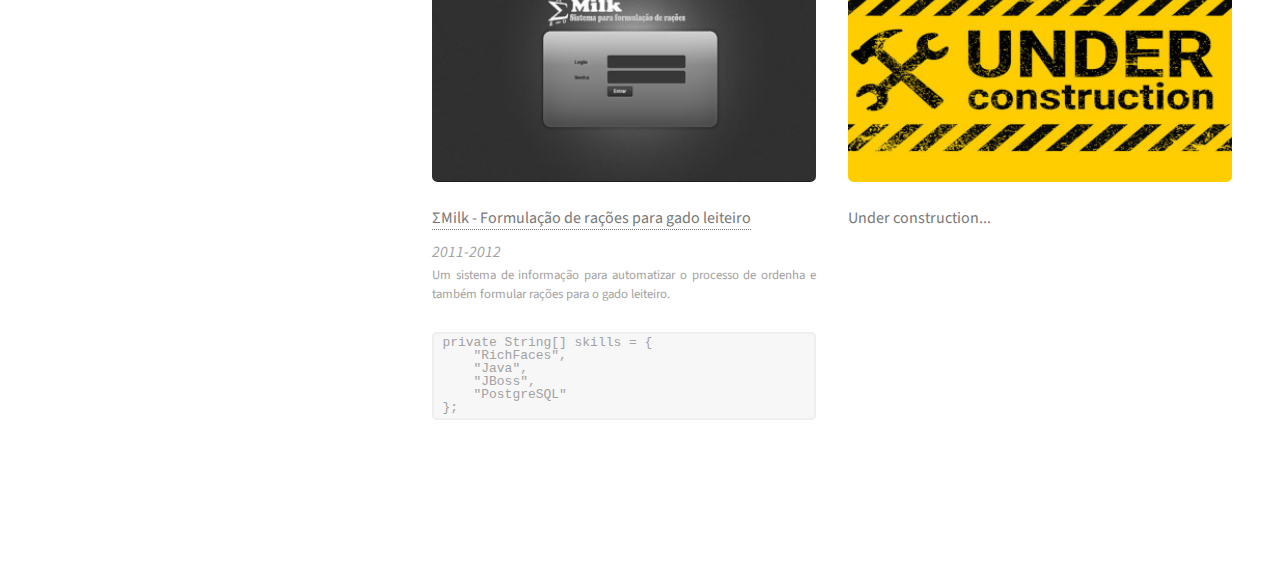
==== commit 87ac8616: "c-sync" ====
--- a/index.html
+++ b/index.html
@@ -377,8 +377,8 @@
                     </p>
                 </article>
                 <article class="col-6 col-12-xsmall work-item">
-                    <a href="images/c-sync/c-sync-02.png" class="image fit thumb">
-                        <img src="images/c-sync/c-sync-01.png" alt="" />
+                    <a href="images/c-sync/csync-02.png" class="image fit thumb">
+                        <img src="images/c-sync/csync-01.png" alt="" />
                     </a>
                     <h3>
                         <a href="#" target="_blank">
@@ -387,7 +387,7 @@
                     </h3>
                     <em>2018</em>
                     <p>
-                        NodeJS service to auto update softwares or micro services.
+                        NodeJS service to client and server to auto update softwares or another services.
                     </p>
                     <p>
                     <pre>
@@ -397,7 +397,7 @@
     "HTML",
     "CSS",
     "AngularJS",
-    "Bootstrap 4",
+    "Bootstrap 3 e 4",
     "MongoDB",
     "Axios",
     "HTTPS"
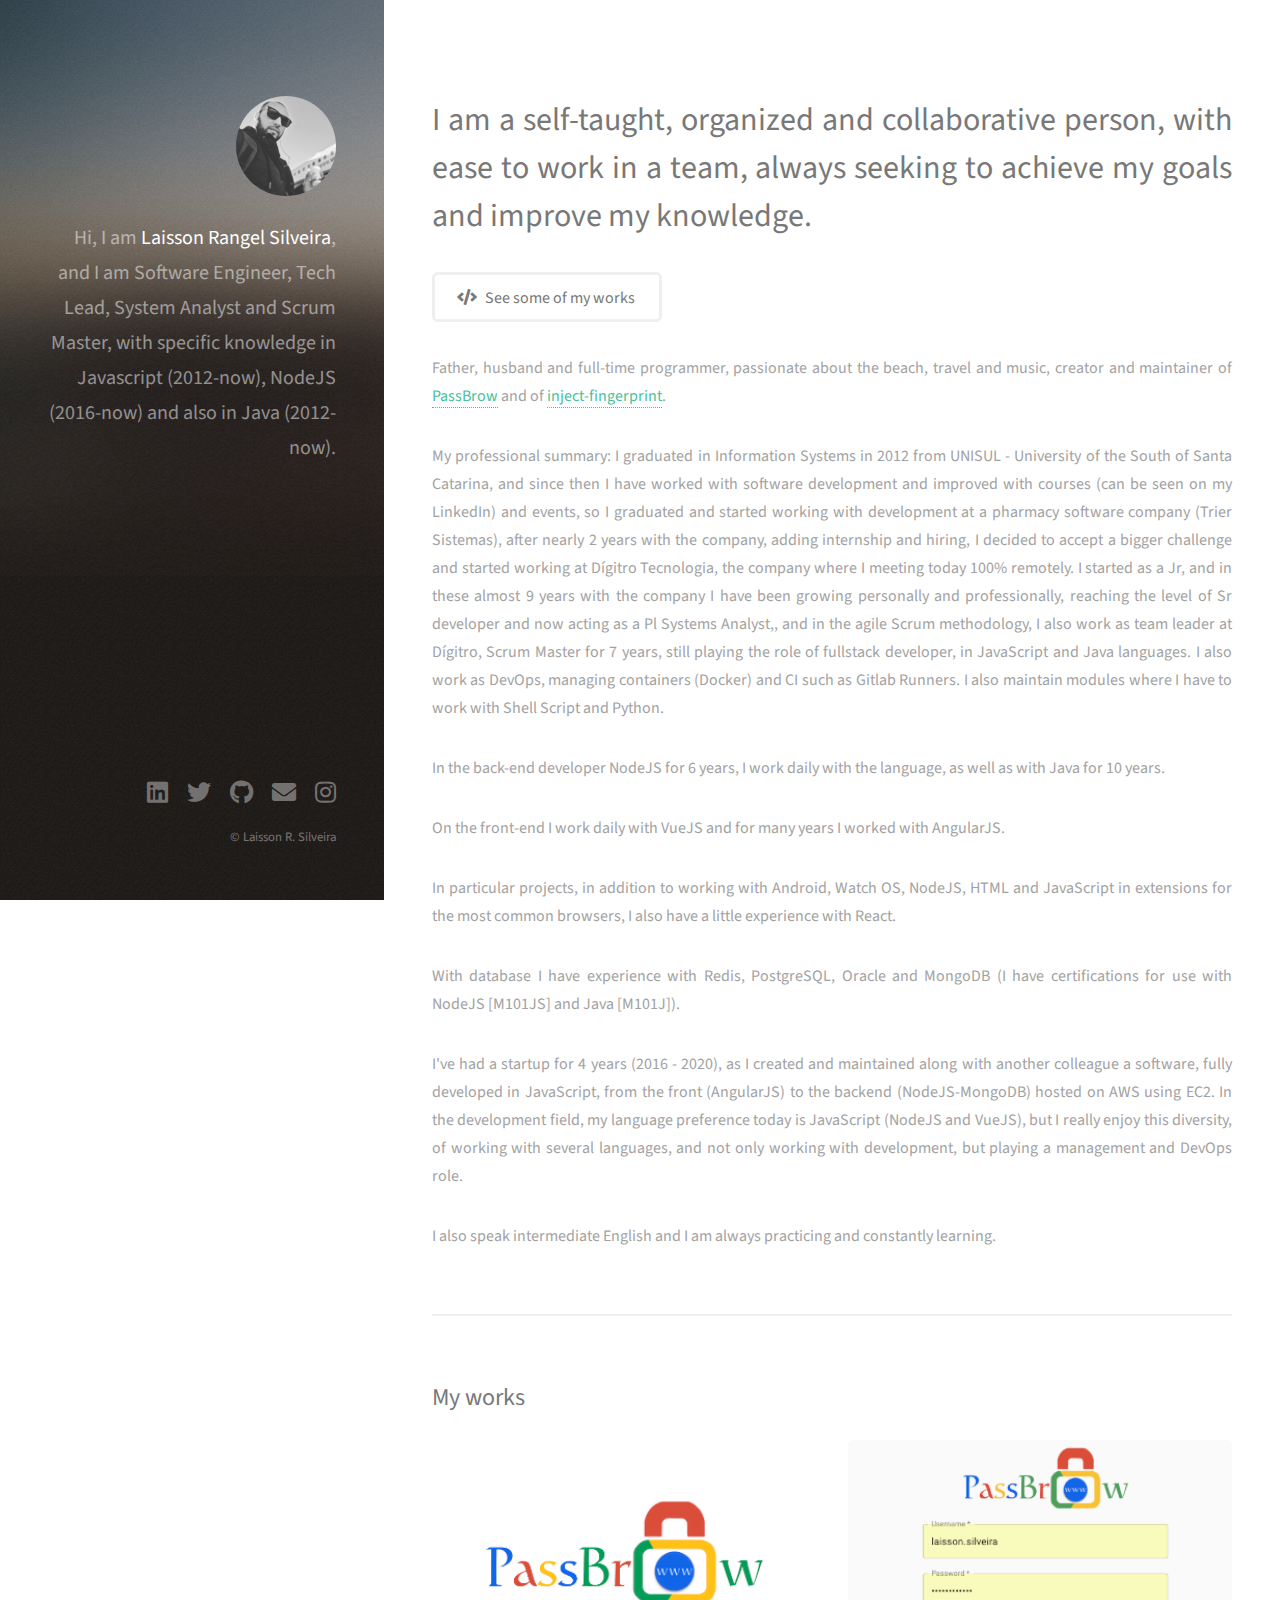
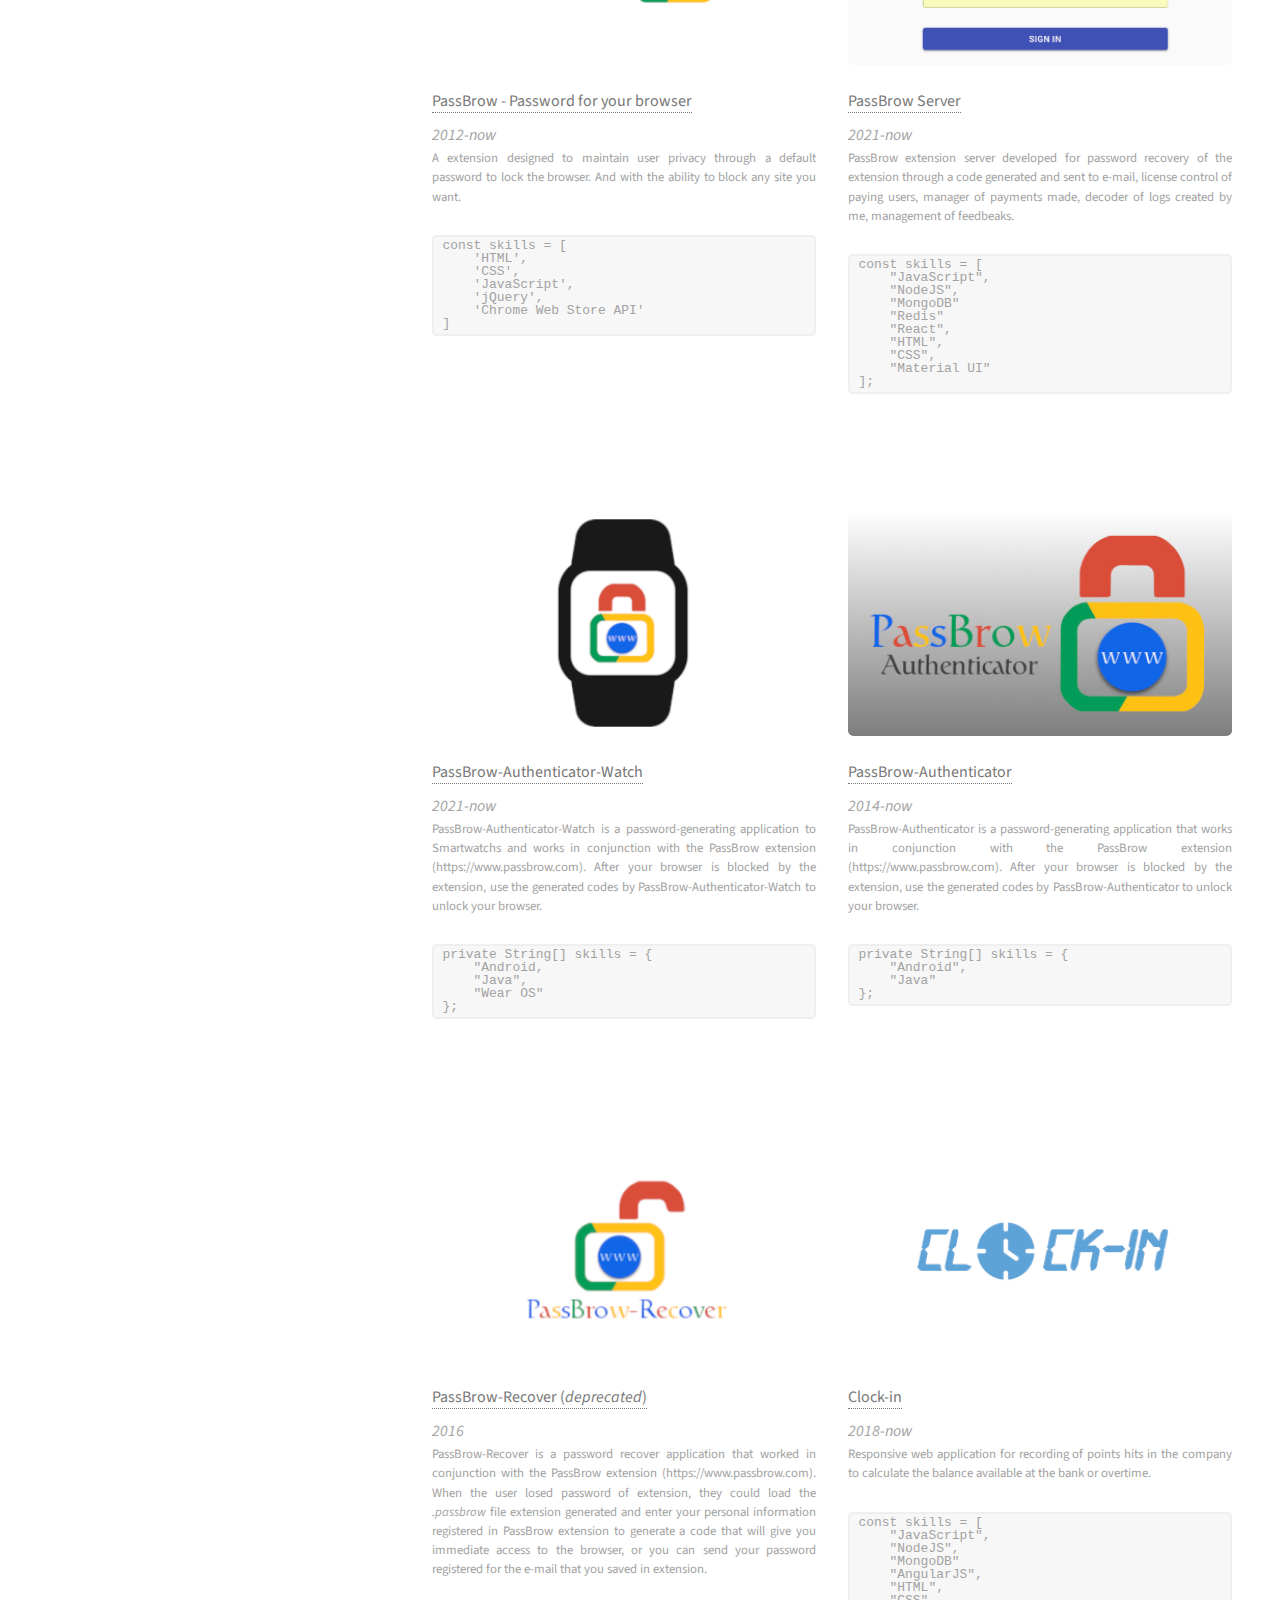
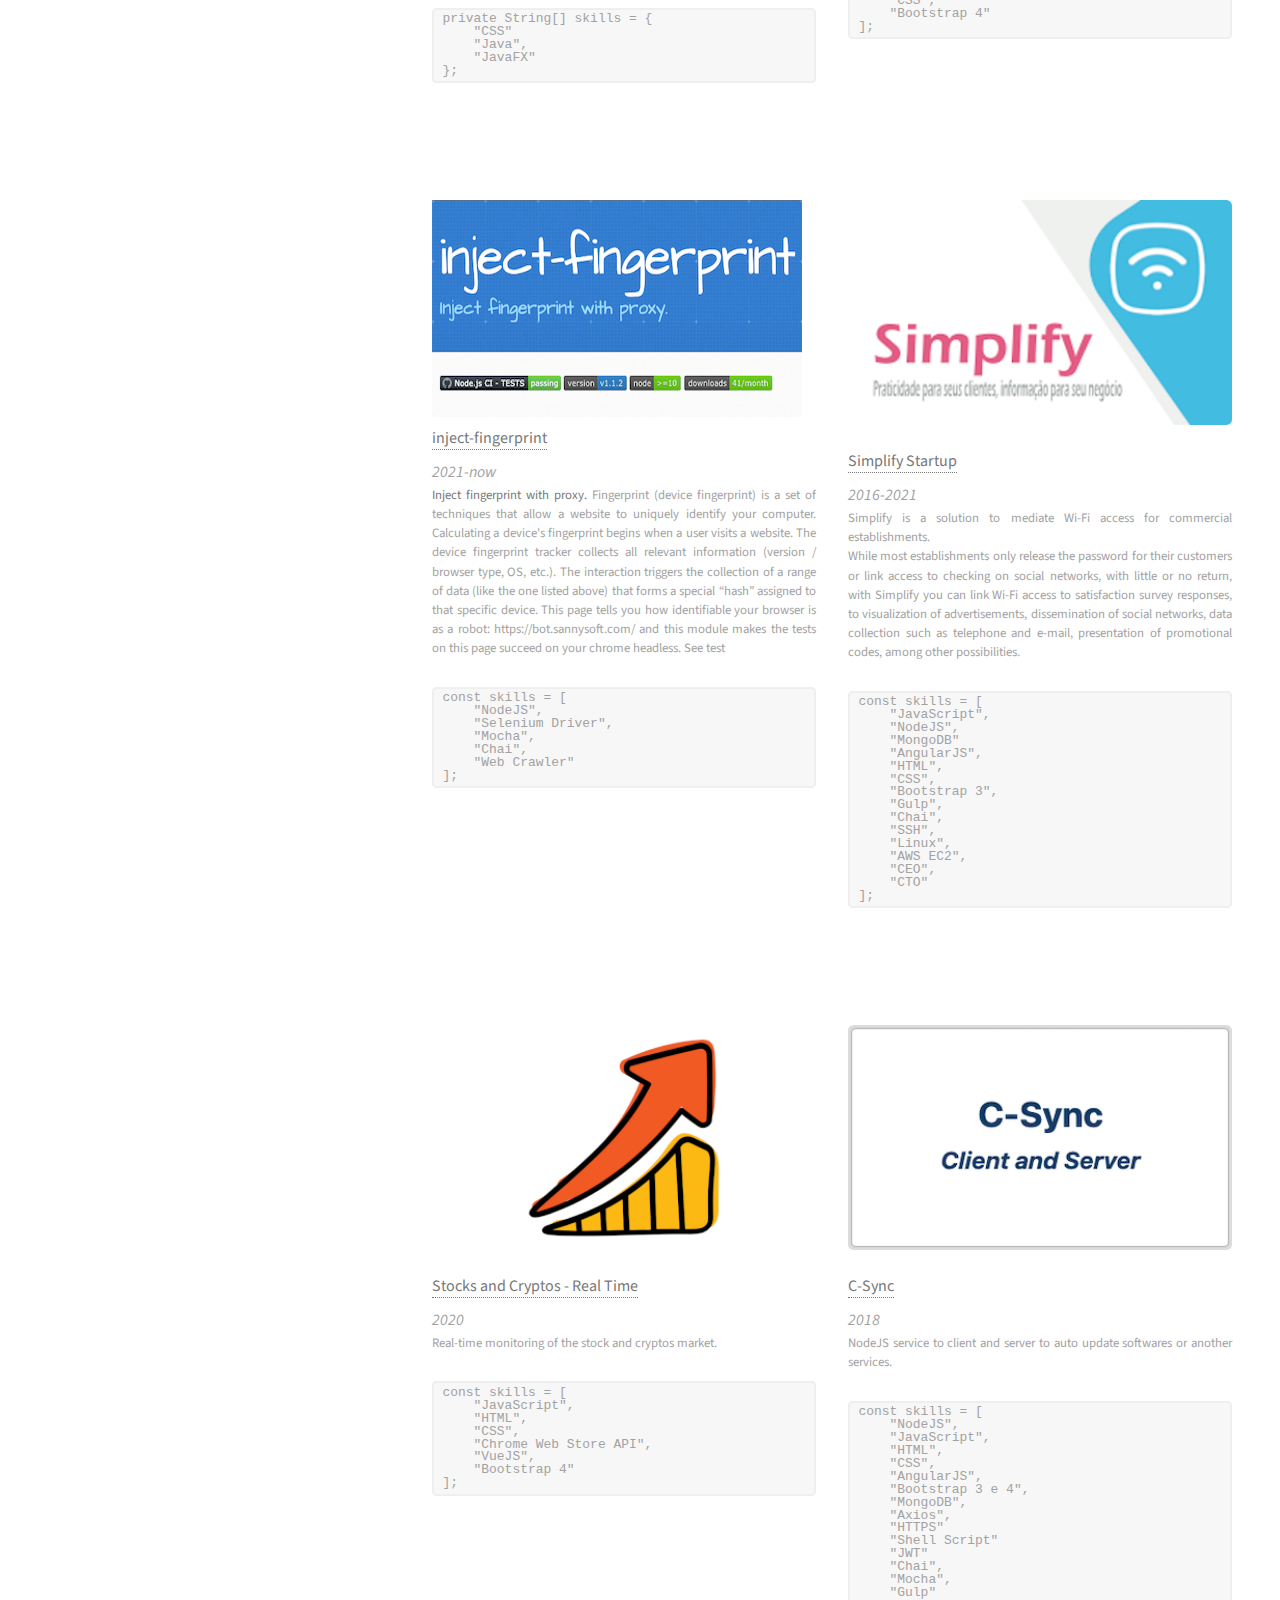
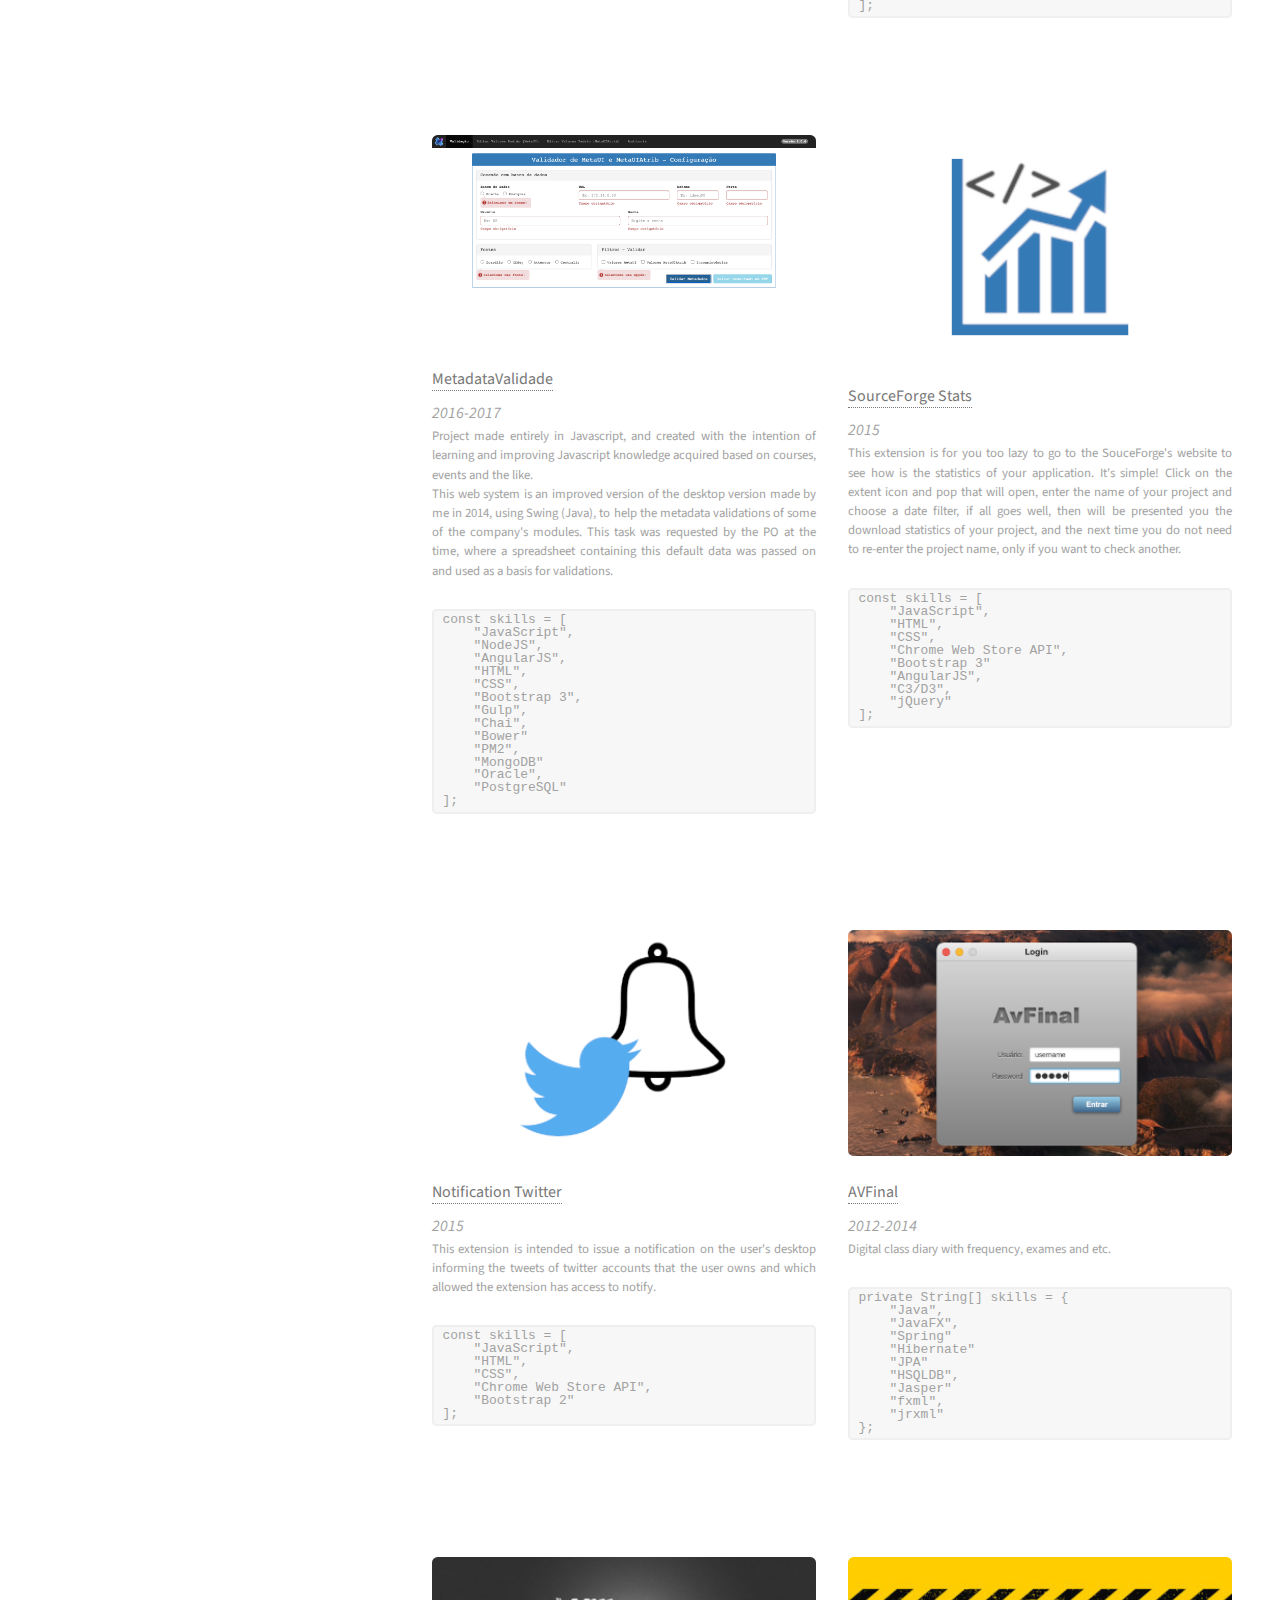
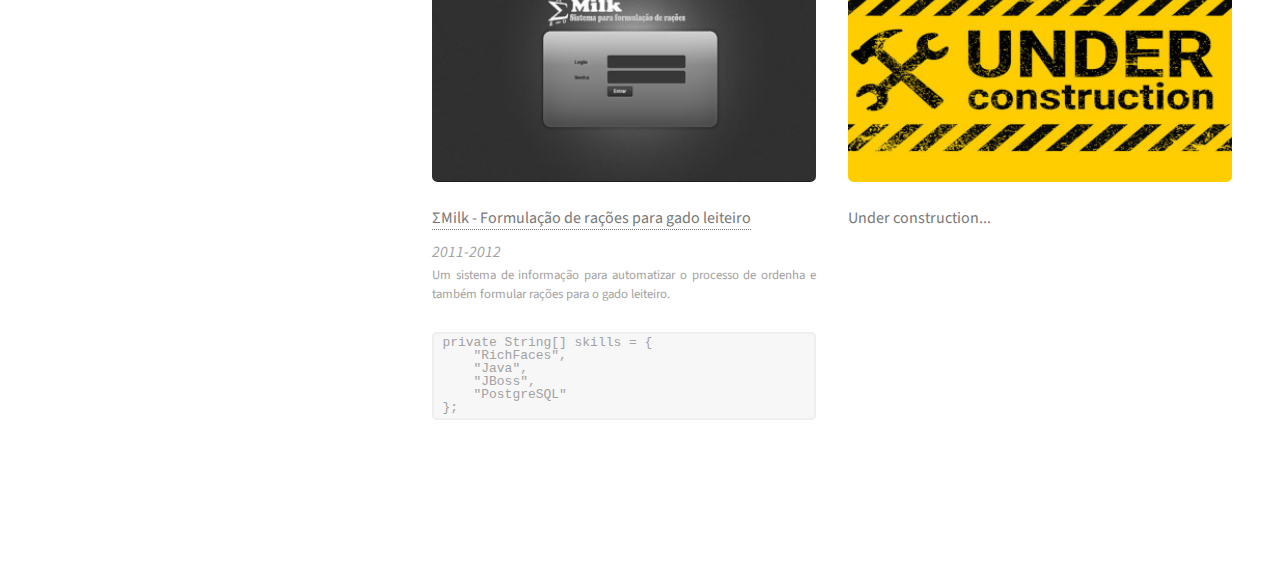
==== commit ccd201b2: "add button by me a coffee" ====
--- a/index.html
+++ b/index.html
@@ -50,6 +50,12 @@
                     to achieve my goals and improve my knowledge.</h2>
                 <ul class="actions">
                     <li><a href="#my-works" class="button icon solid fa-code">See some of my works</a></li>
+                    <li>
+                        <script type="text/javascript" src="https://cdnjs.buymeacoffee.com/1.0.0/button.prod.min.js"
+                            data-name="bmc-button" data-slug="laissonrs" data-color="#49bf9d" data-emoji=""
+                            data-font="Inter" data-text="Buy me a coffee" data-outline-color="#000000"
+                            data-font-color="#ffffff" data-coffee-color="#FFDD00"></script>
+                    </li>
                 </ul>
             </header>
             <p>
@@ -290,7 +296,7 @@
                         Fingerprint (device fingerprint) is a set of techniques that allow a website to uniquely
                         identify your computer.
 
-                        Calculating a device’s fingerprint begins when a user visits a website. The device fingerprint
+                        Calculating a device's fingerprint begins when a user visits a website. The device fingerprint
                         tracker collects all relevant information (version / browser type, OS, etc.). The interaction
                         triggers the collection of a range of data (like the one listed above) that forms a special
                         “hash” assigned to that specific device.
--- a/assets/css/main.css
+++ b/assets/css/main.css
@@ -3227,4 +3227,21 @@
 .description-text {
     text-align: justify;
     text-justify: inter-word;
+}
+
+.bmc-btn {
+    height: 50px !important;
+    border-radius: 0.35em !important;
+    font-size: 14px !important;
+    font-weight: 400 !important;
+    line-height: 2.75em !important;
+    font-family: "Source Sans Pro", Helvetica, sans-serif !important;
+    line-height: 2.75em !important;
+    text-decoration: none !important;
+    white-space: nowrap !important;
+}
+
+a.bmc-btn:hover {
+    border: solid 3px #49bf9d;
+    background-color: transparent !important;
 }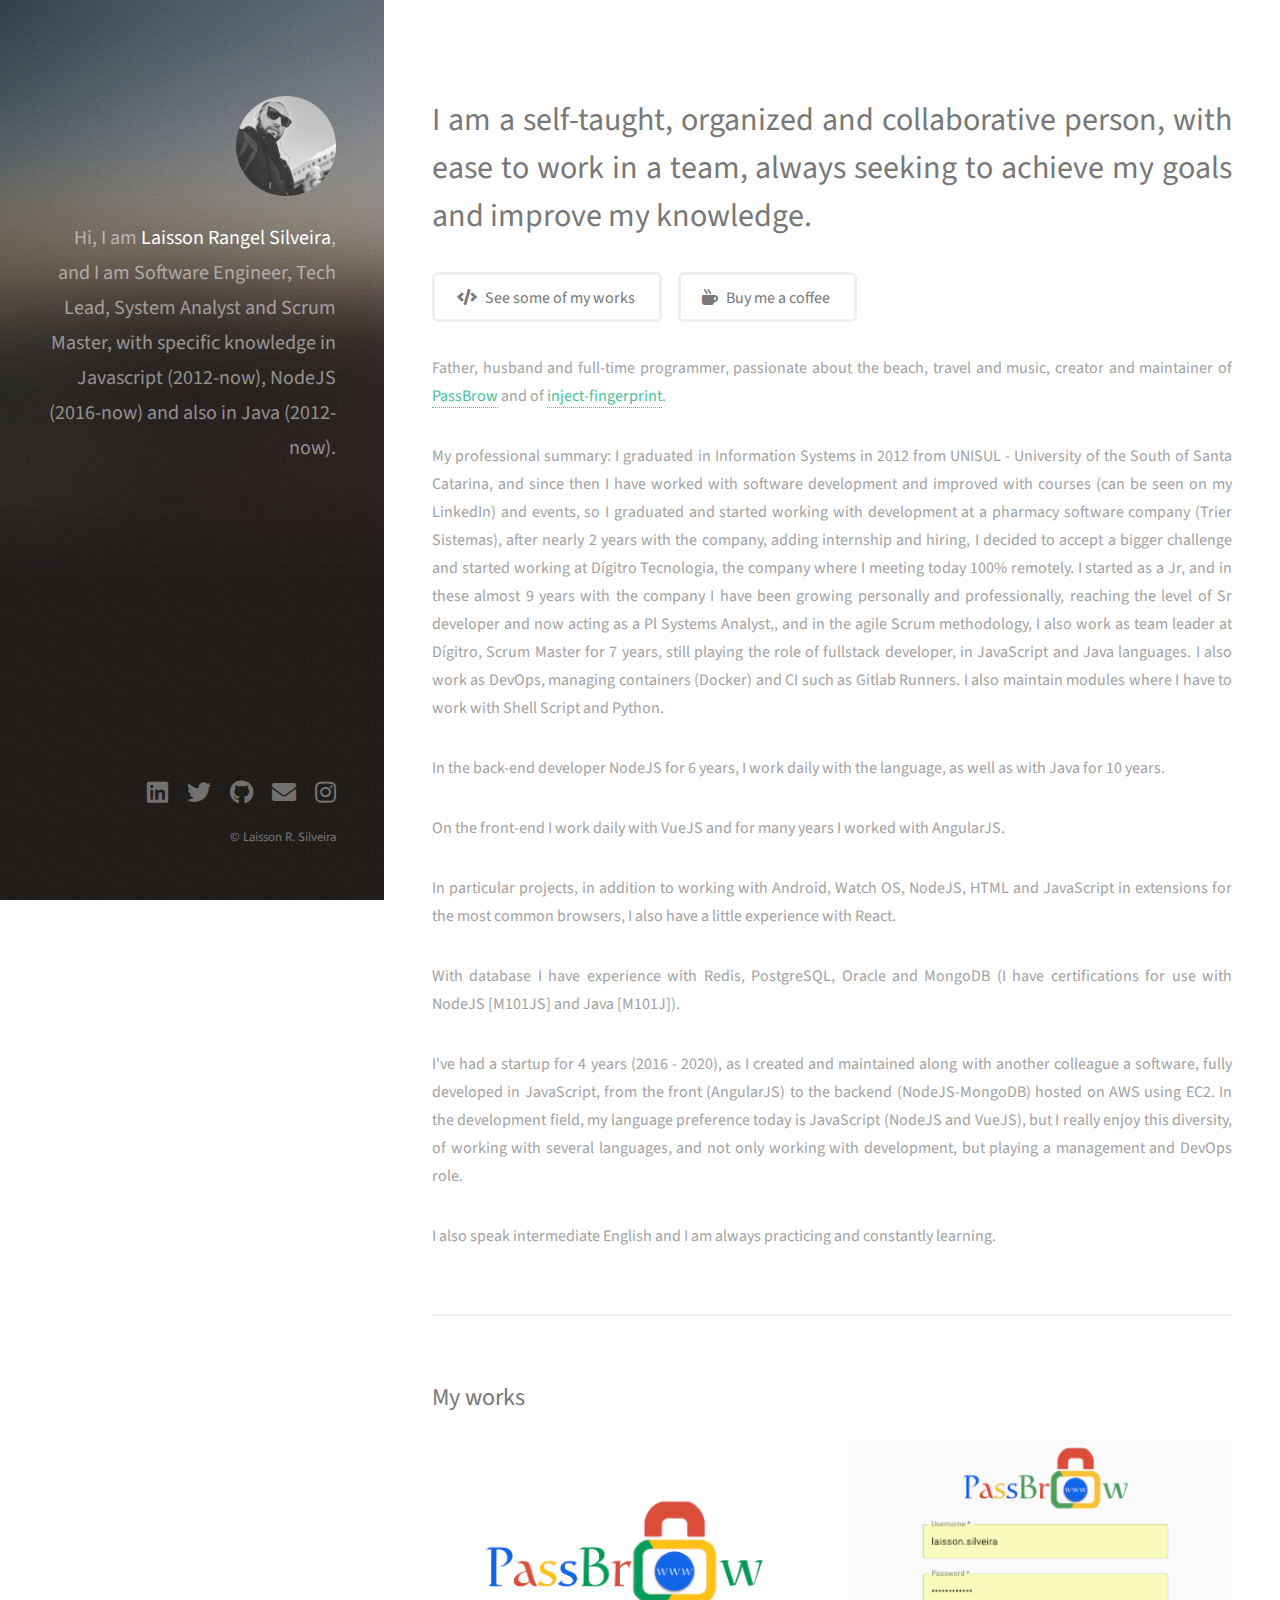
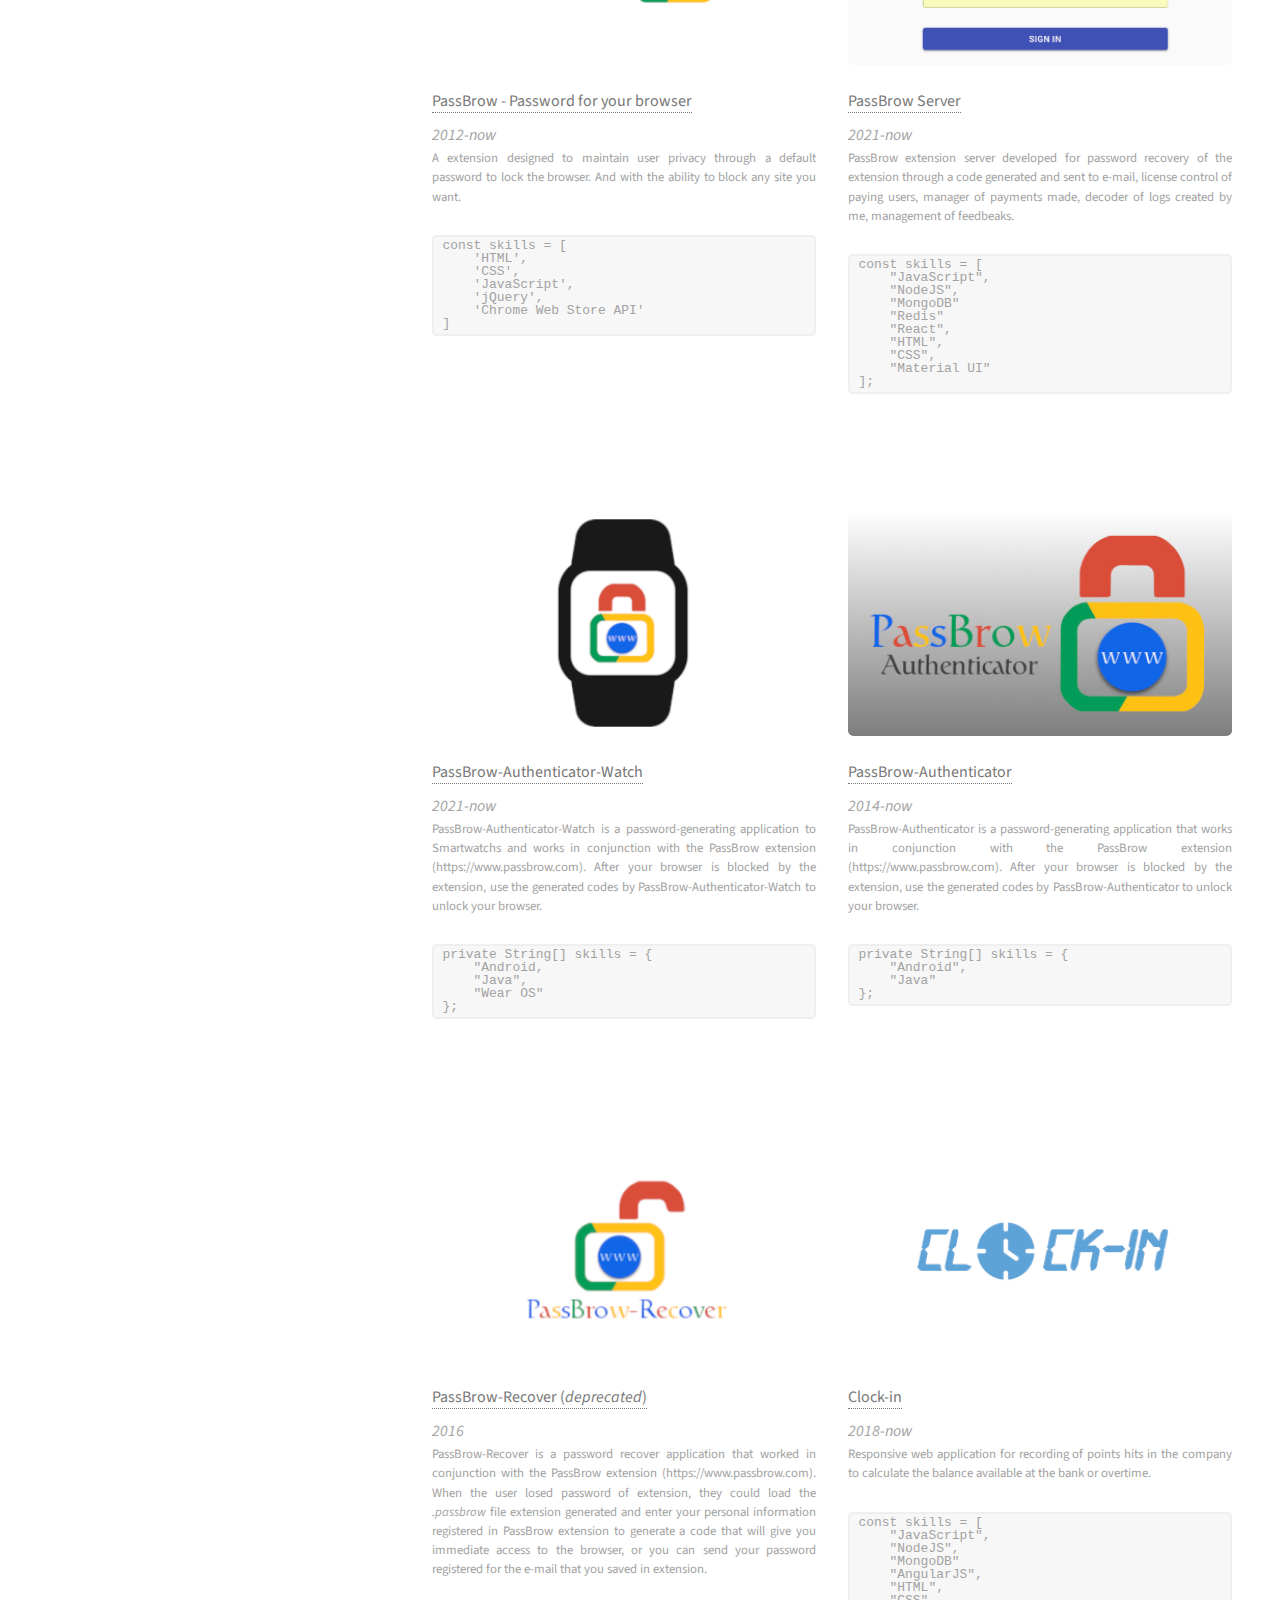
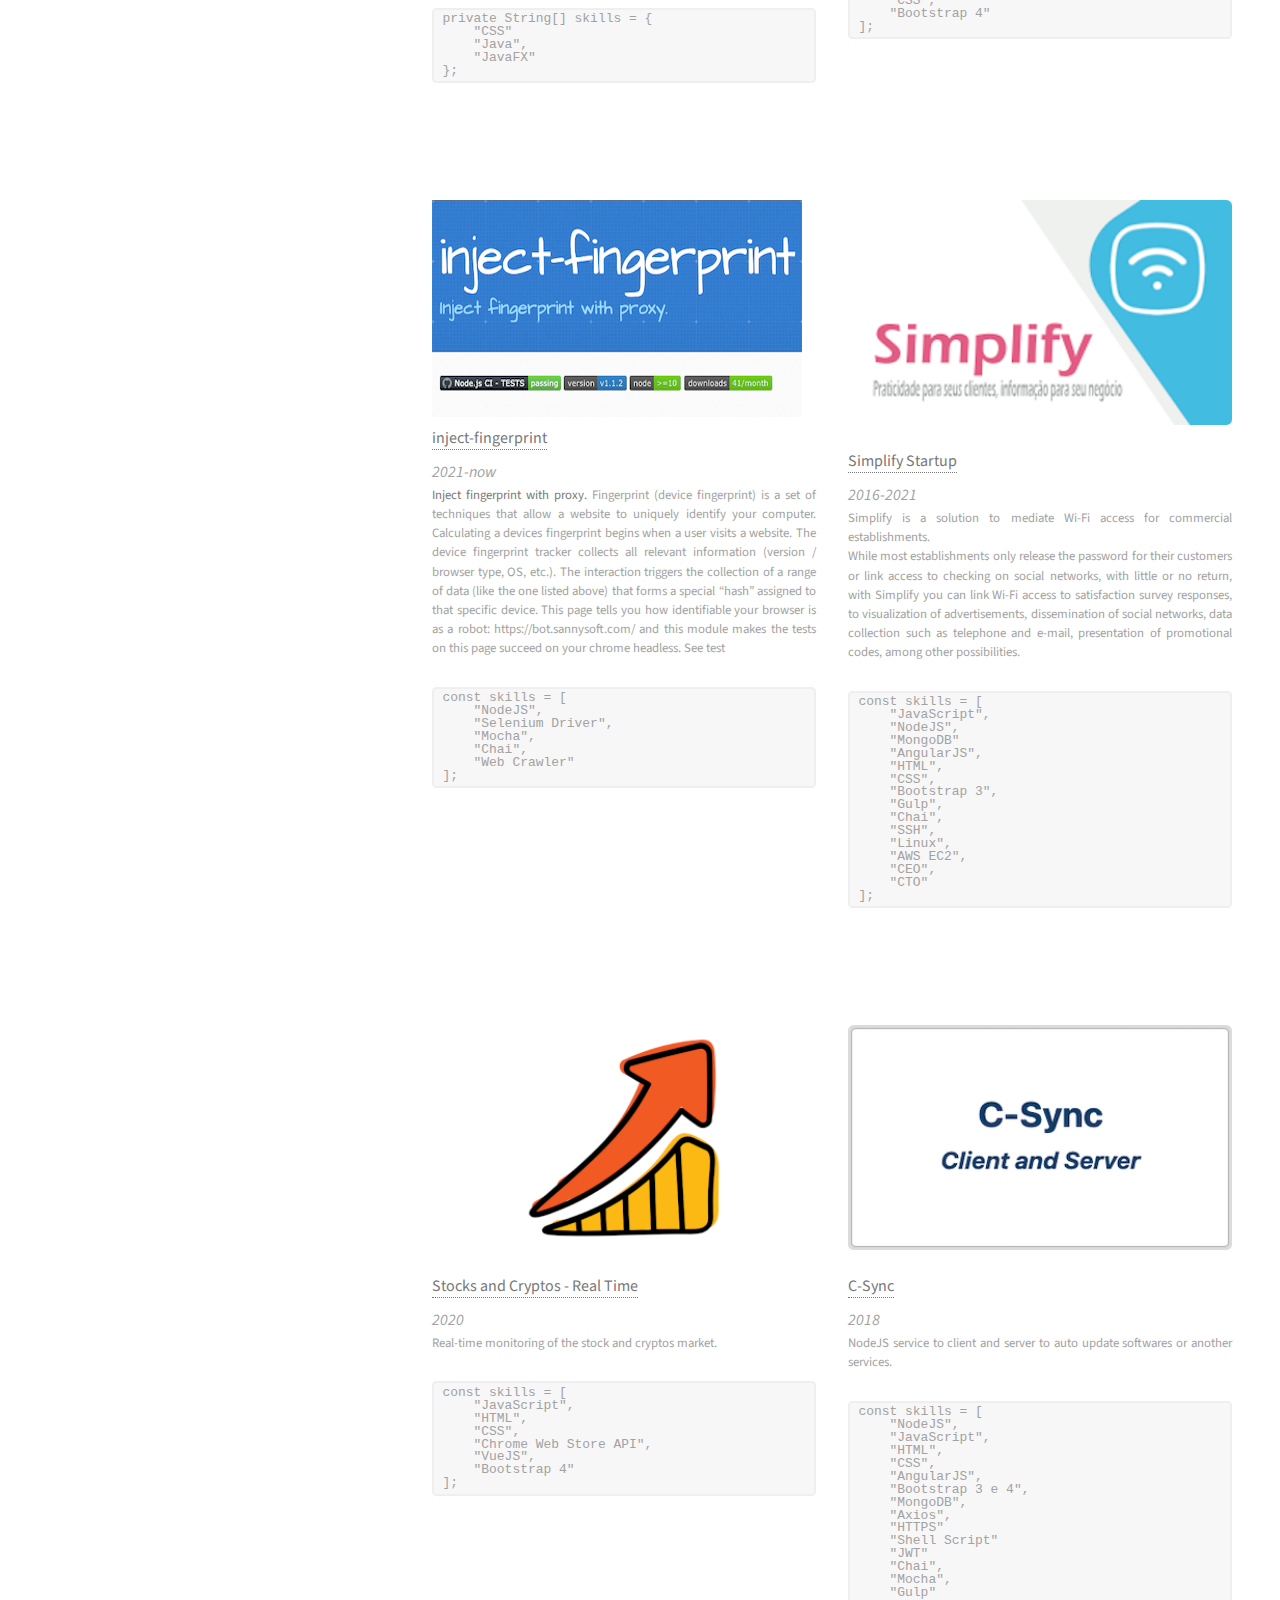
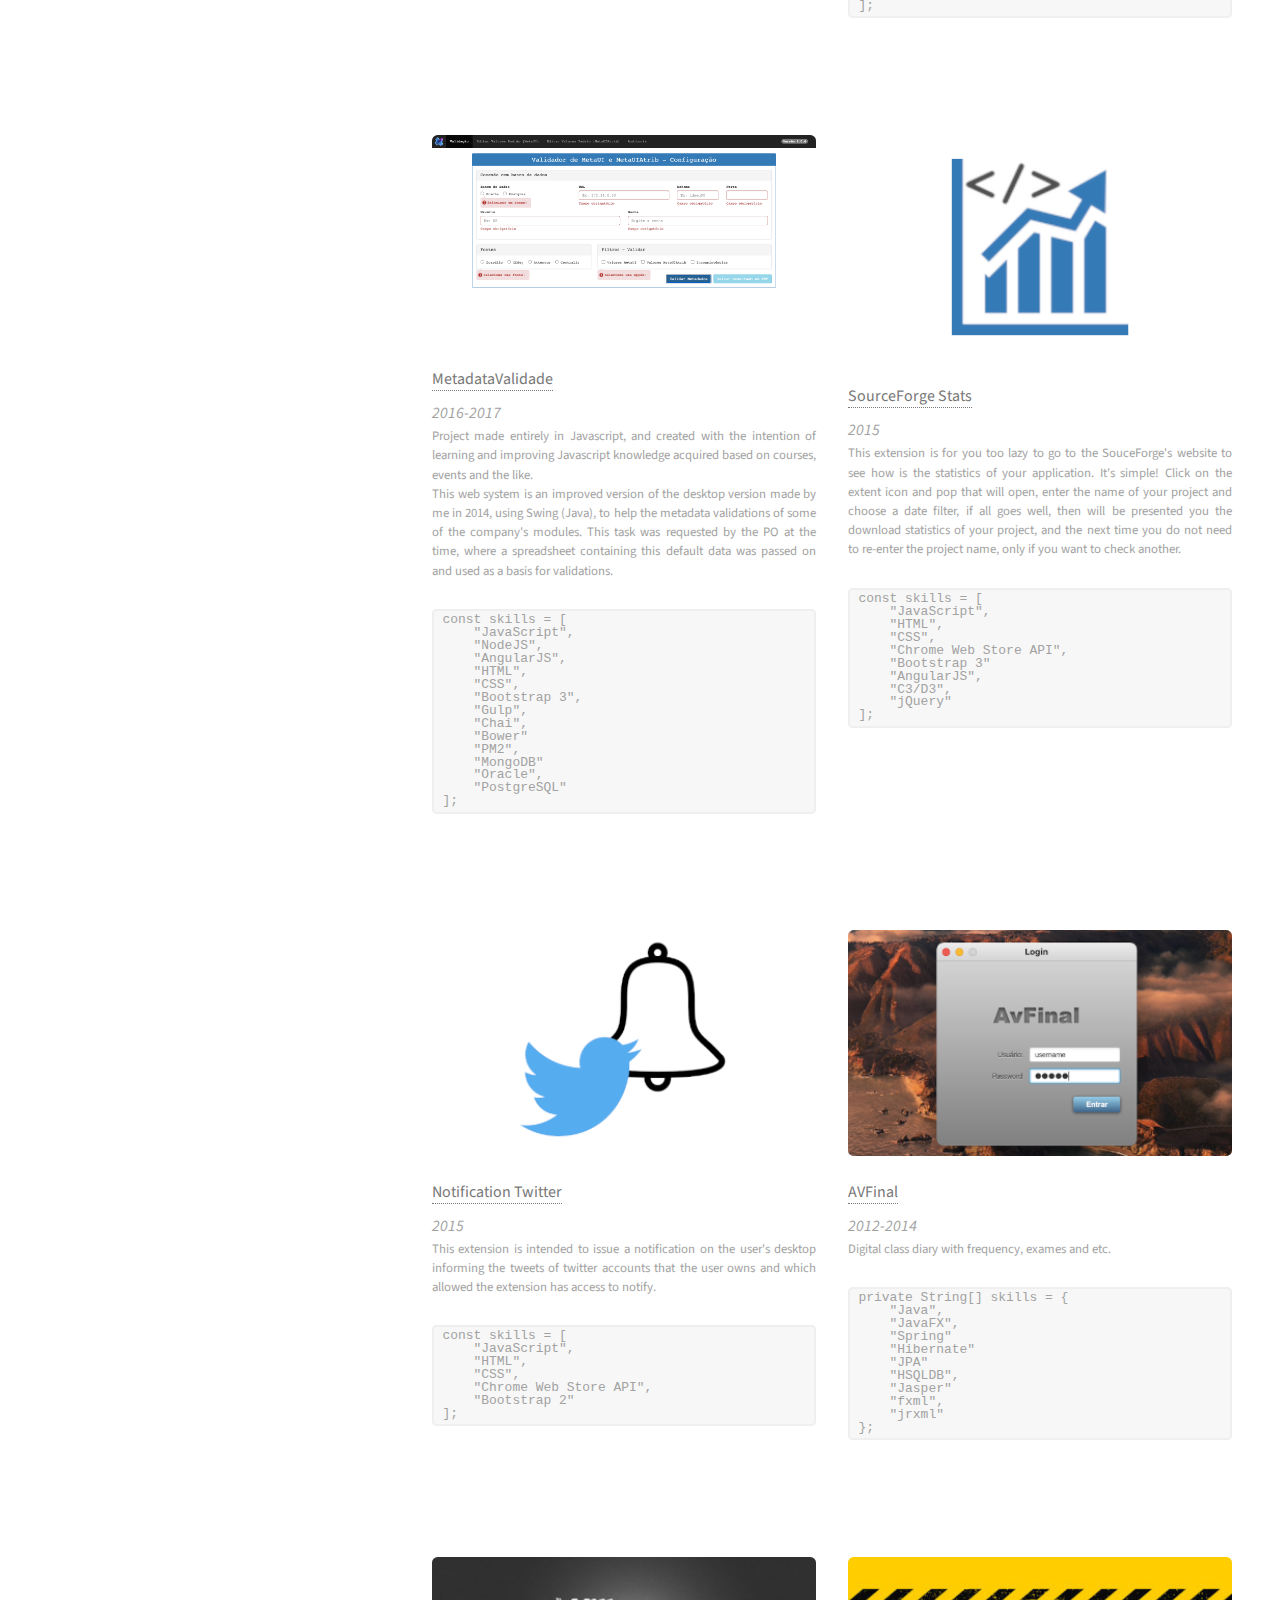
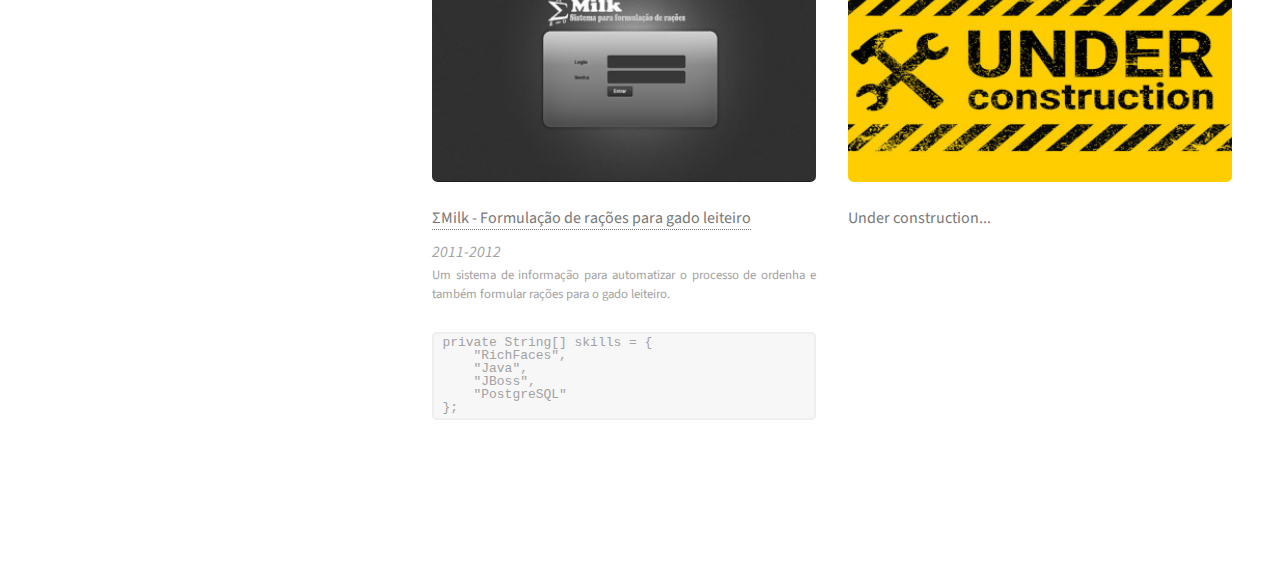
==== commit dd4a1ac9: "change button" ====
--- a/index.html
+++ b/index.html
@@ -49,12 +49,13 @@
                 <h2>I am a self-taught, organized and collaborative person, with ease to work in a team, always seeking
                     to achieve my goals and improve my knowledge.</h2>
                 <ul class="actions">
-                    <li><a href="#my-works" class="button icon solid fa-code">See some of my works</a></li>
                     <li>
-                        <script type="text/javascript" src="https://cdnjs.buymeacoffee.com/1.0.0/button.prod.min.js"
-                            data-name="bmc-button" data-slug="laissonrs" data-color="#49bf9d" data-emoji=""
-                            data-font="Inter" data-text="Buy me a coffee" data-outline-color="#000000"
-                            data-font-color="#ffffff" data-coffee-color="#FFDD00"></script>
+                        <a href="#my-works" class="button icon solid fa-code">See some of my works</a>
+                    </li>
+                    <li>
+                        <a id="buy-coffee" href="http://buymeacoffee.com/laissonrs" target="_blank"
+                            class="button icon solid fa-mug-hot">Buy me a
+                            coffee</a>
                     </li>
                 </ul>
             </header>
@@ -296,7 +297,7 @@
                         Fingerprint (device fingerprint) is a set of techniques that allow a website to uniquely
                         identify your computer.
 
-                        Calculating a device's fingerprint begins when a user visits a website. The device fingerprint
+                        Calculating a devices fingerprint begins when a user visits a website. The device fingerprint
                         tracker collects all relevant information (version / browser type, OS, etc.). The interaction
                         triggers the collection of a range of data (like the one listed above) that forms a special
                         “hash” assigned to that specific device.
--- a/assets/css/main.css
+++ b/assets/css/main.css
@@ -3227,21 +3227,4 @@
 .description-text {
     text-align: justify;
     text-justify: inter-word;
-}
-
-.bmc-btn {
-    height: 50px !important;
-    border-radius: 0.35em !important;
-    font-size: 14px !important;
-    font-weight: 400 !important;
-    line-height: 2.75em !important;
-    font-family: "Source Sans Pro", Helvetica, sans-serif !important;
-    line-height: 2.75em !important;
-    text-decoration: none !important;
-    white-space: nowrap !important;
-}
-
-a.bmc-btn:hover {
-    border: solid 3px #49bf9d;
-    background-color: transparent !important;
 }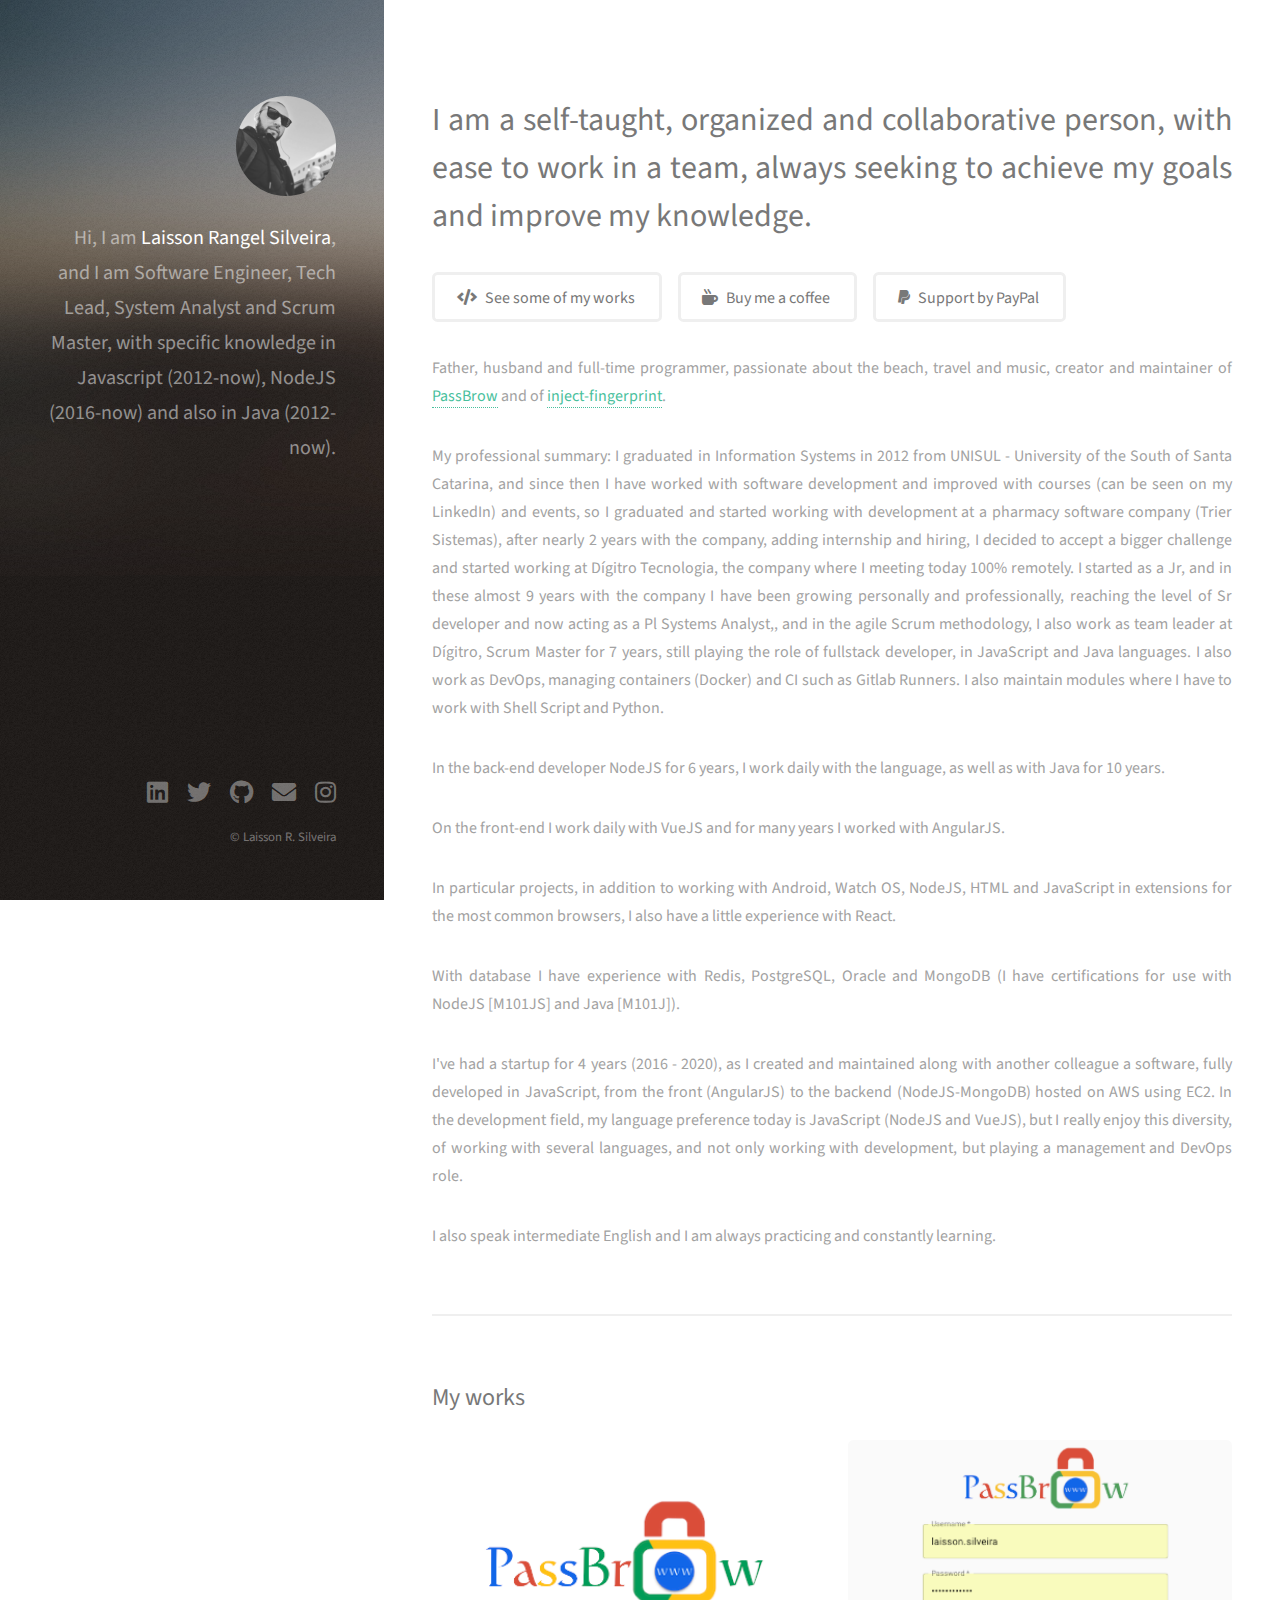
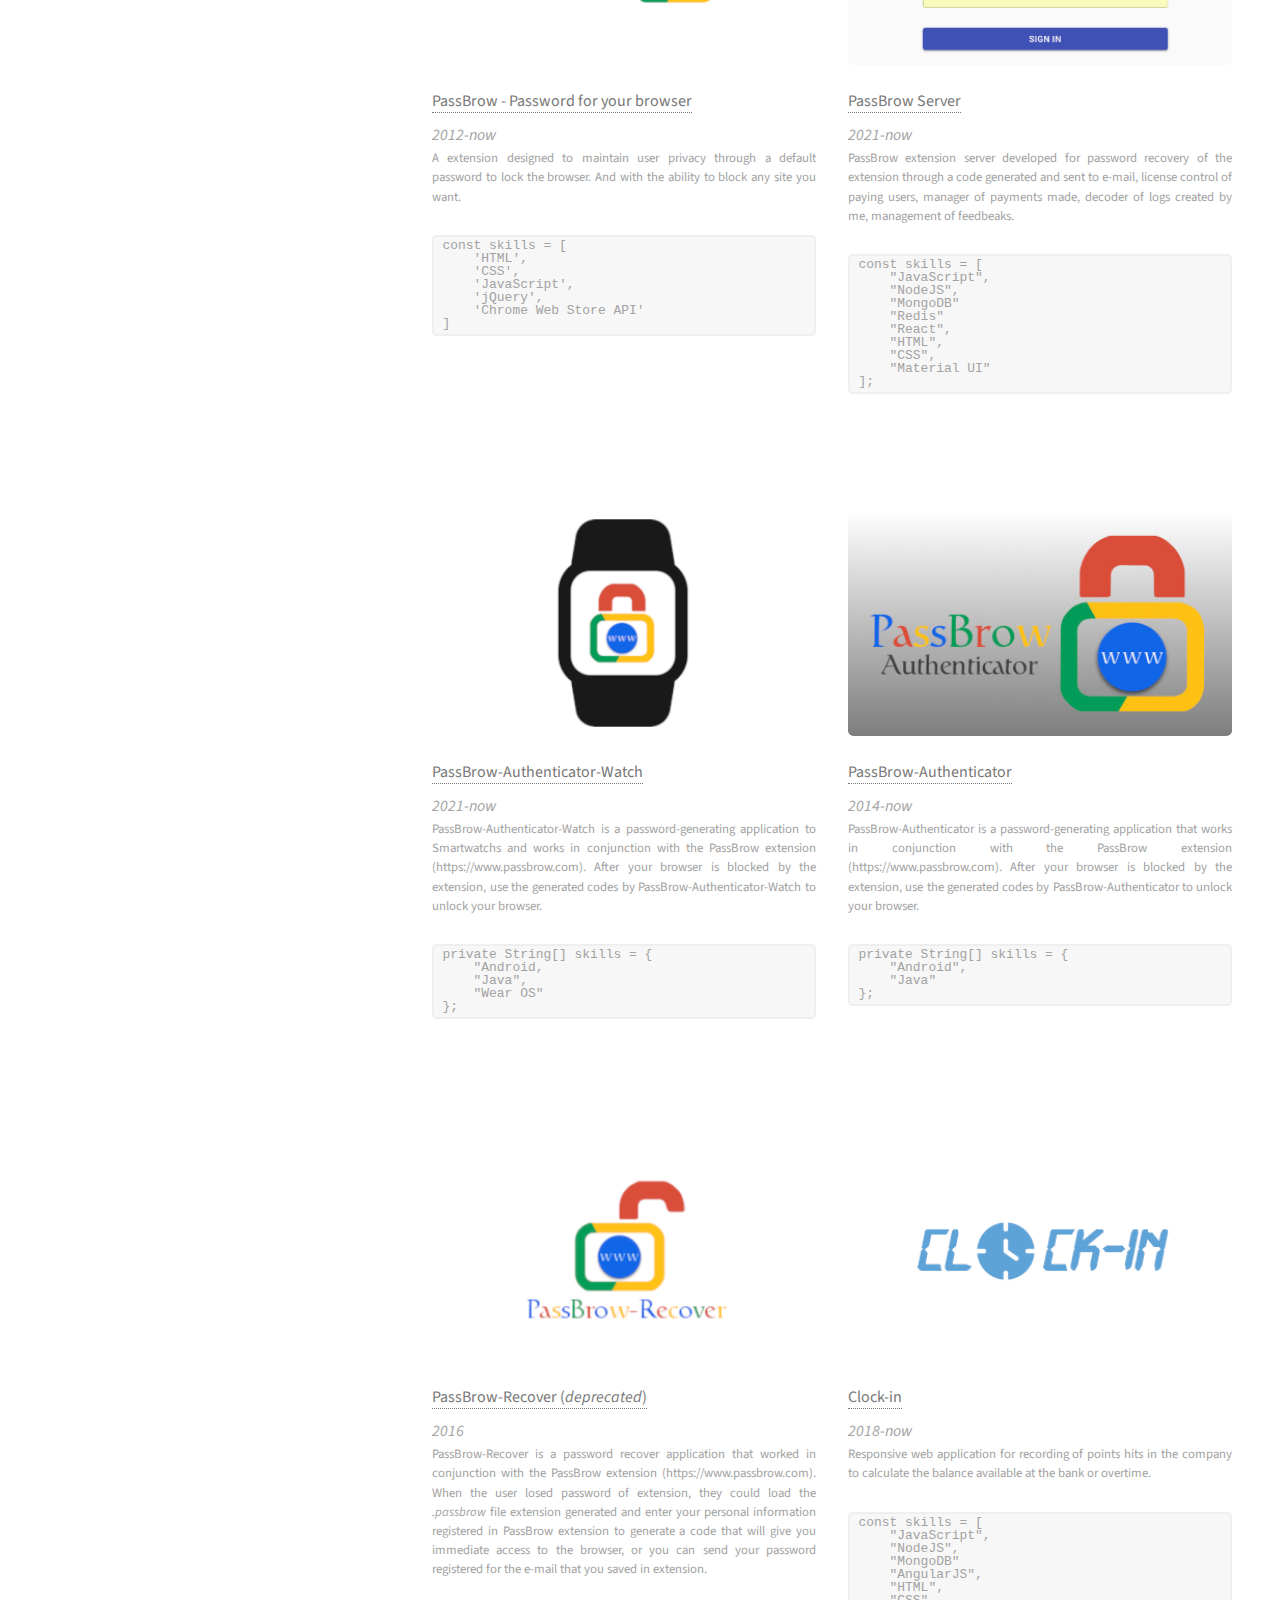
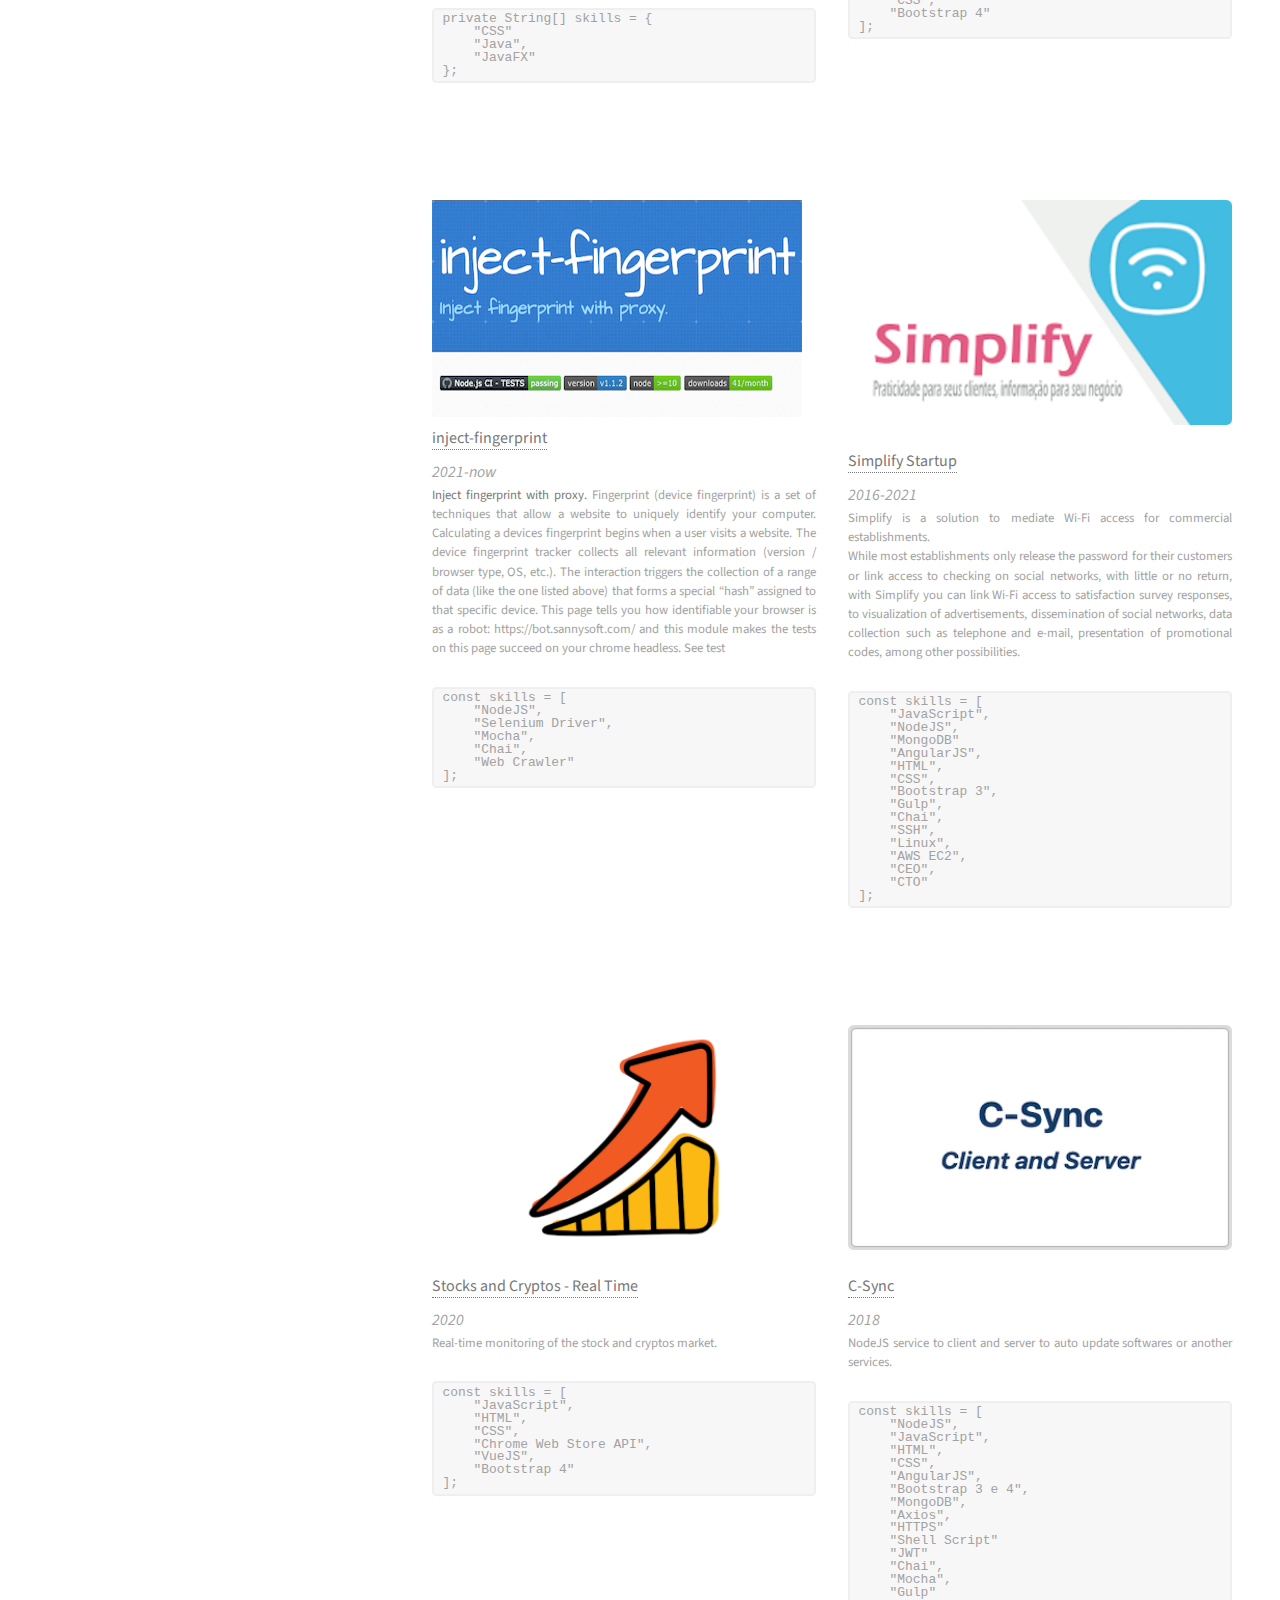
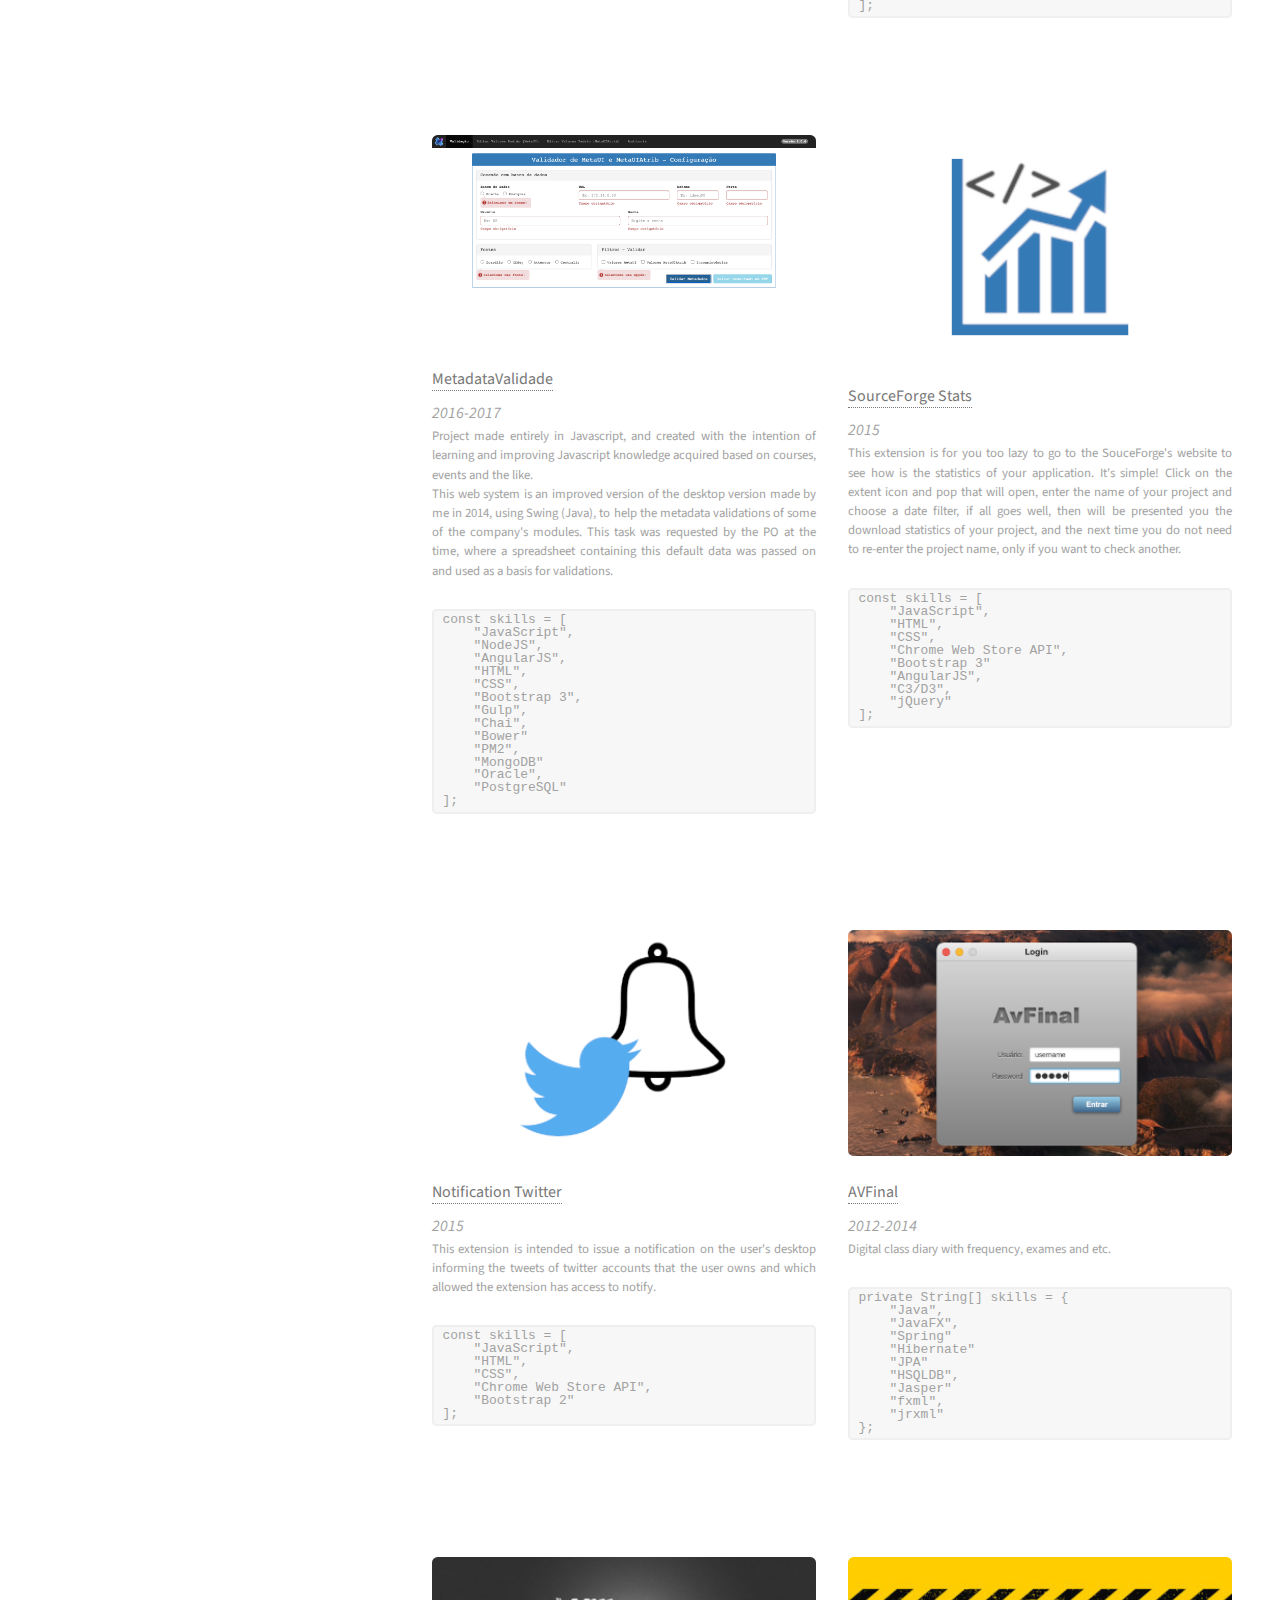
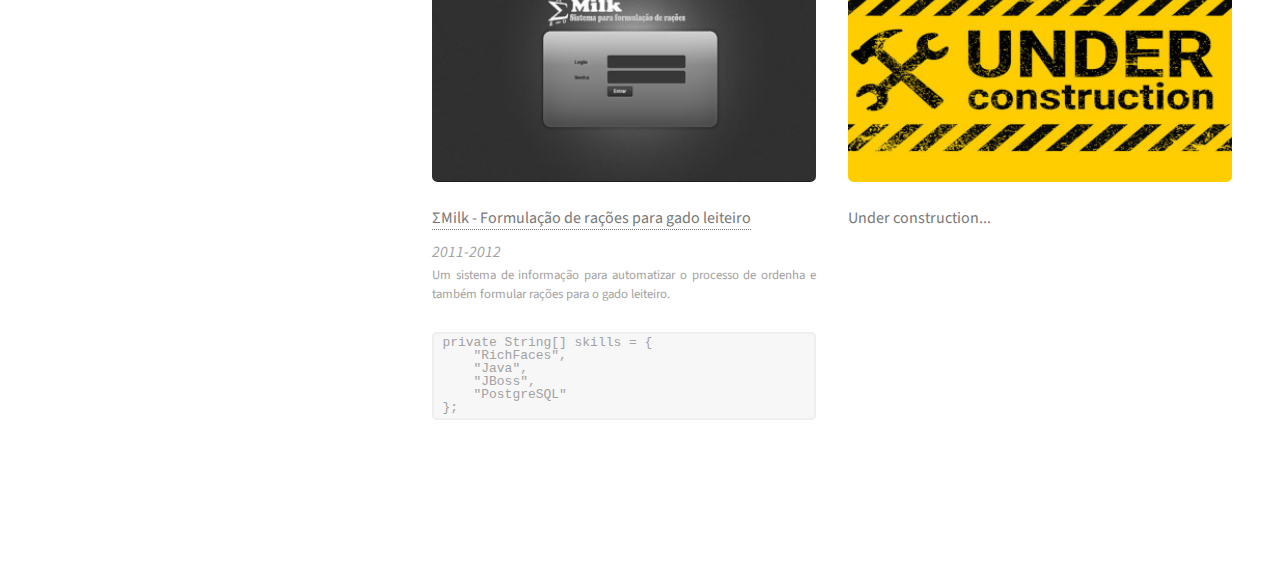
==== commit 7a59d307: "add paypal button" ====
--- a/index.html
+++ b/index.html
@@ -26,6 +26,7 @@
         gtag('js', new Date());
         gtag('config', 'G-X16SD6MWQ6');
     </script>
+    <script src="https://www.paypalobjects.com/donate/sdk/donate-sdk.js" charset="UTF-8"></script>
 </head>
 
 <body class="is-preload">
@@ -56,6 +57,10 @@
                         <a id="buy-coffee" href="http://buymeacoffee.com/laissonrs" target="_blank"
                             class="button icon solid fa-mug-hot">Buy me a
                             coffee</a>
+                    </li>
+                    <li>
+                        <a id="support-paypal" href="https://www.paypal.com/donate/?hosted_button_id=K2CB3G9USSJXL"
+                            target="_blank" class="button icon brands fa-paypal">Support by PayPal</a>
                     </li>
                 </ul>
             </header>
